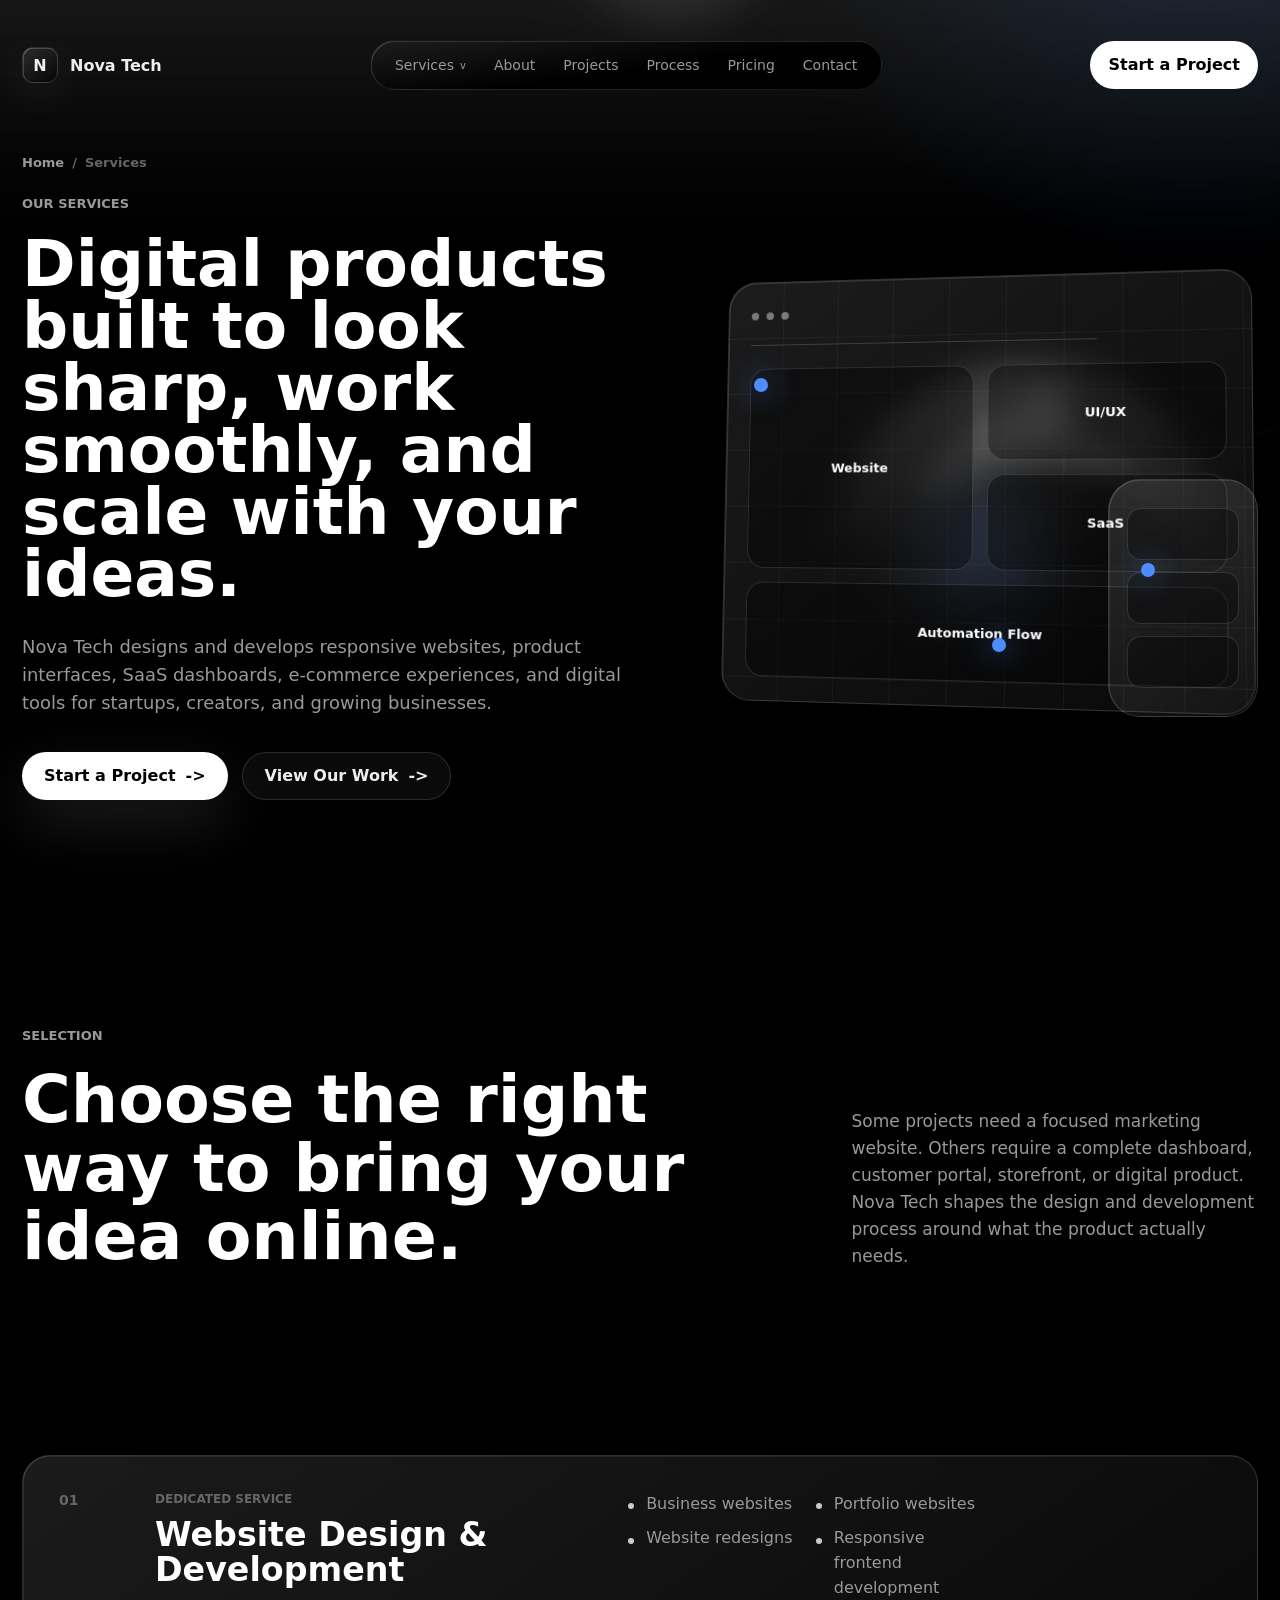
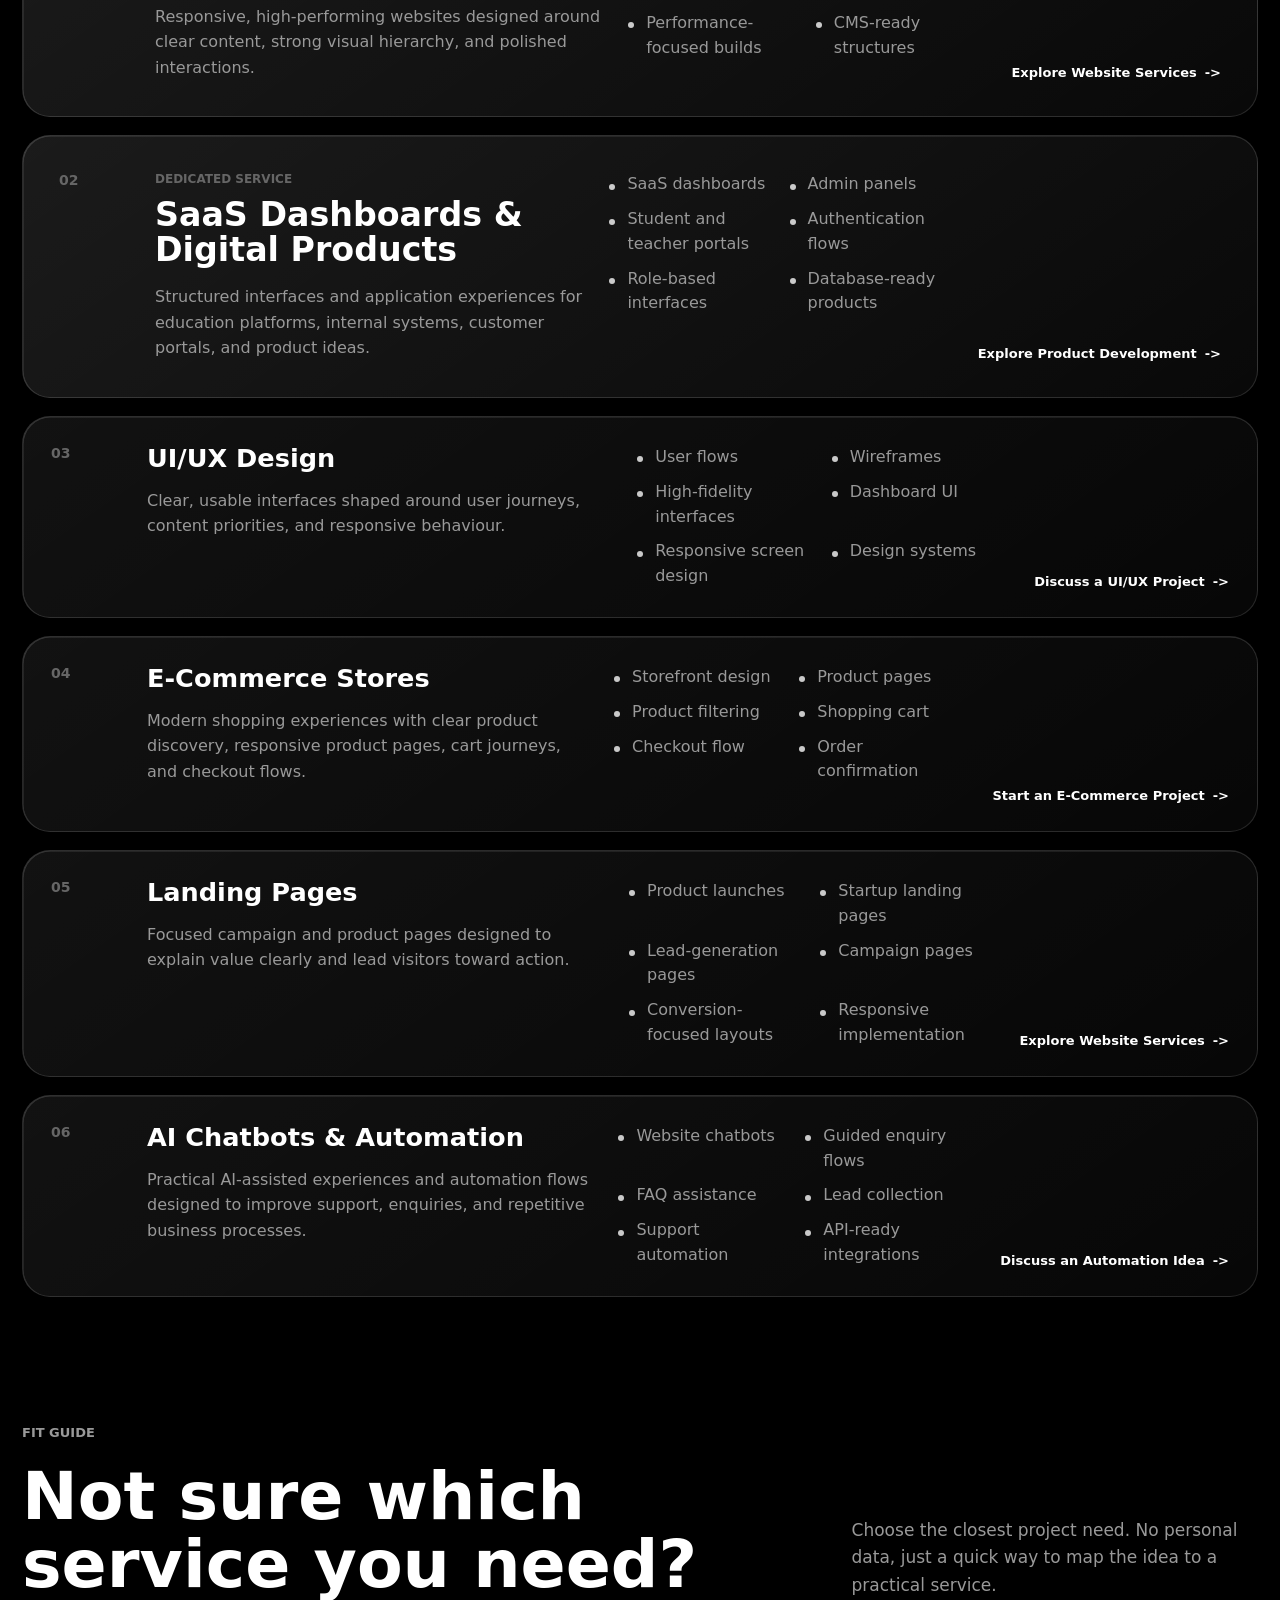
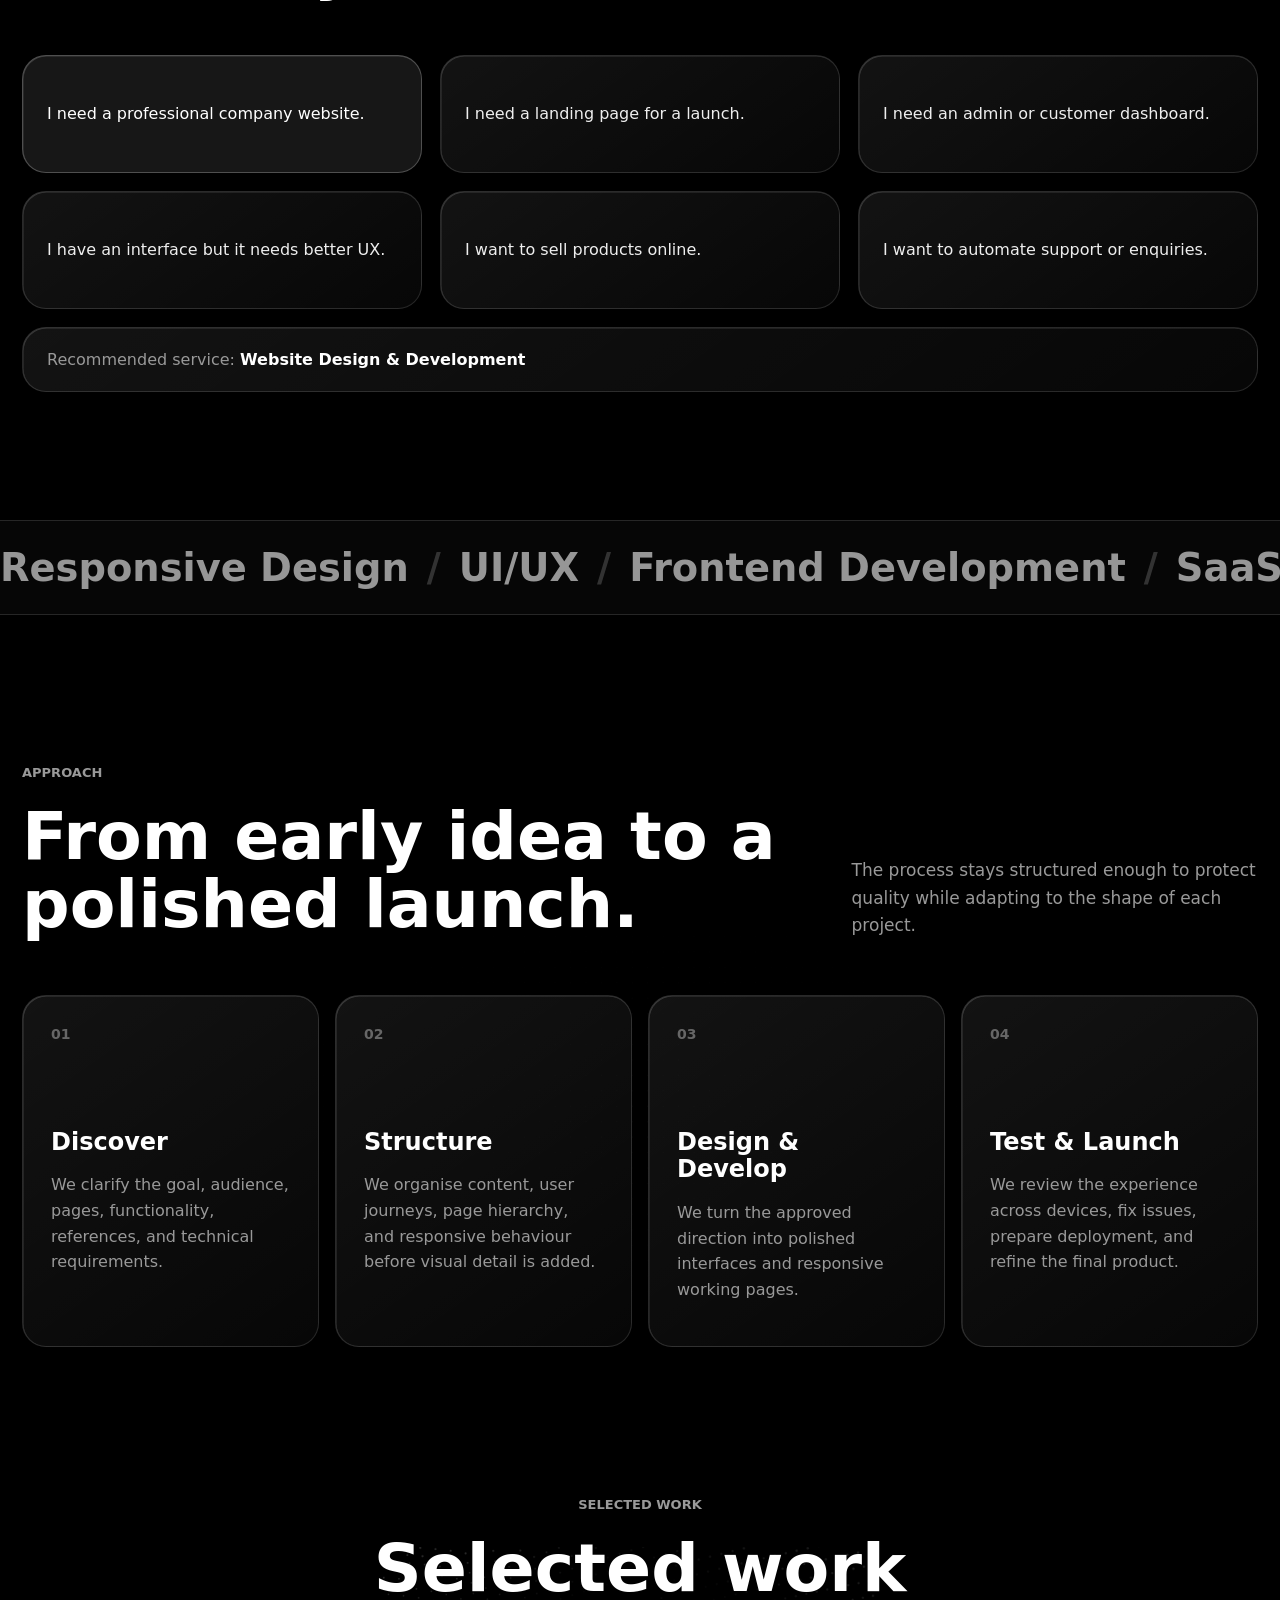
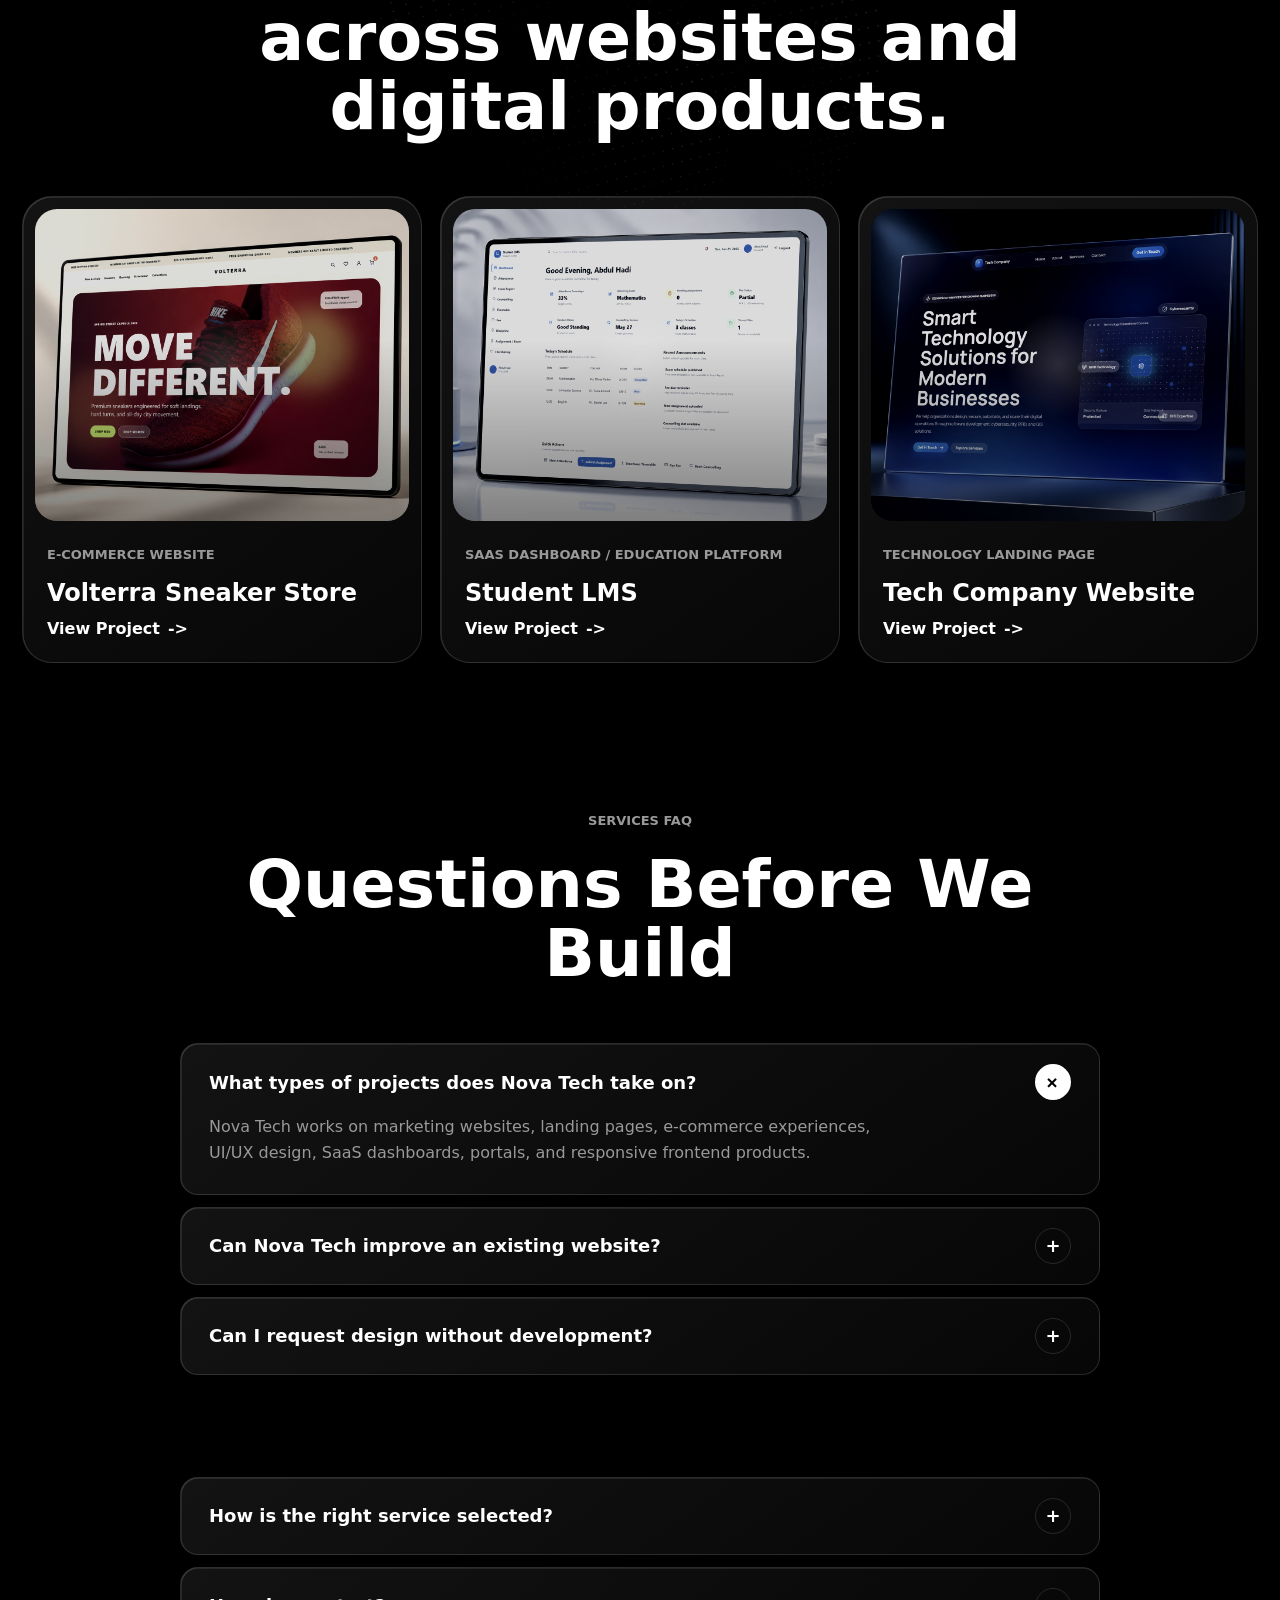
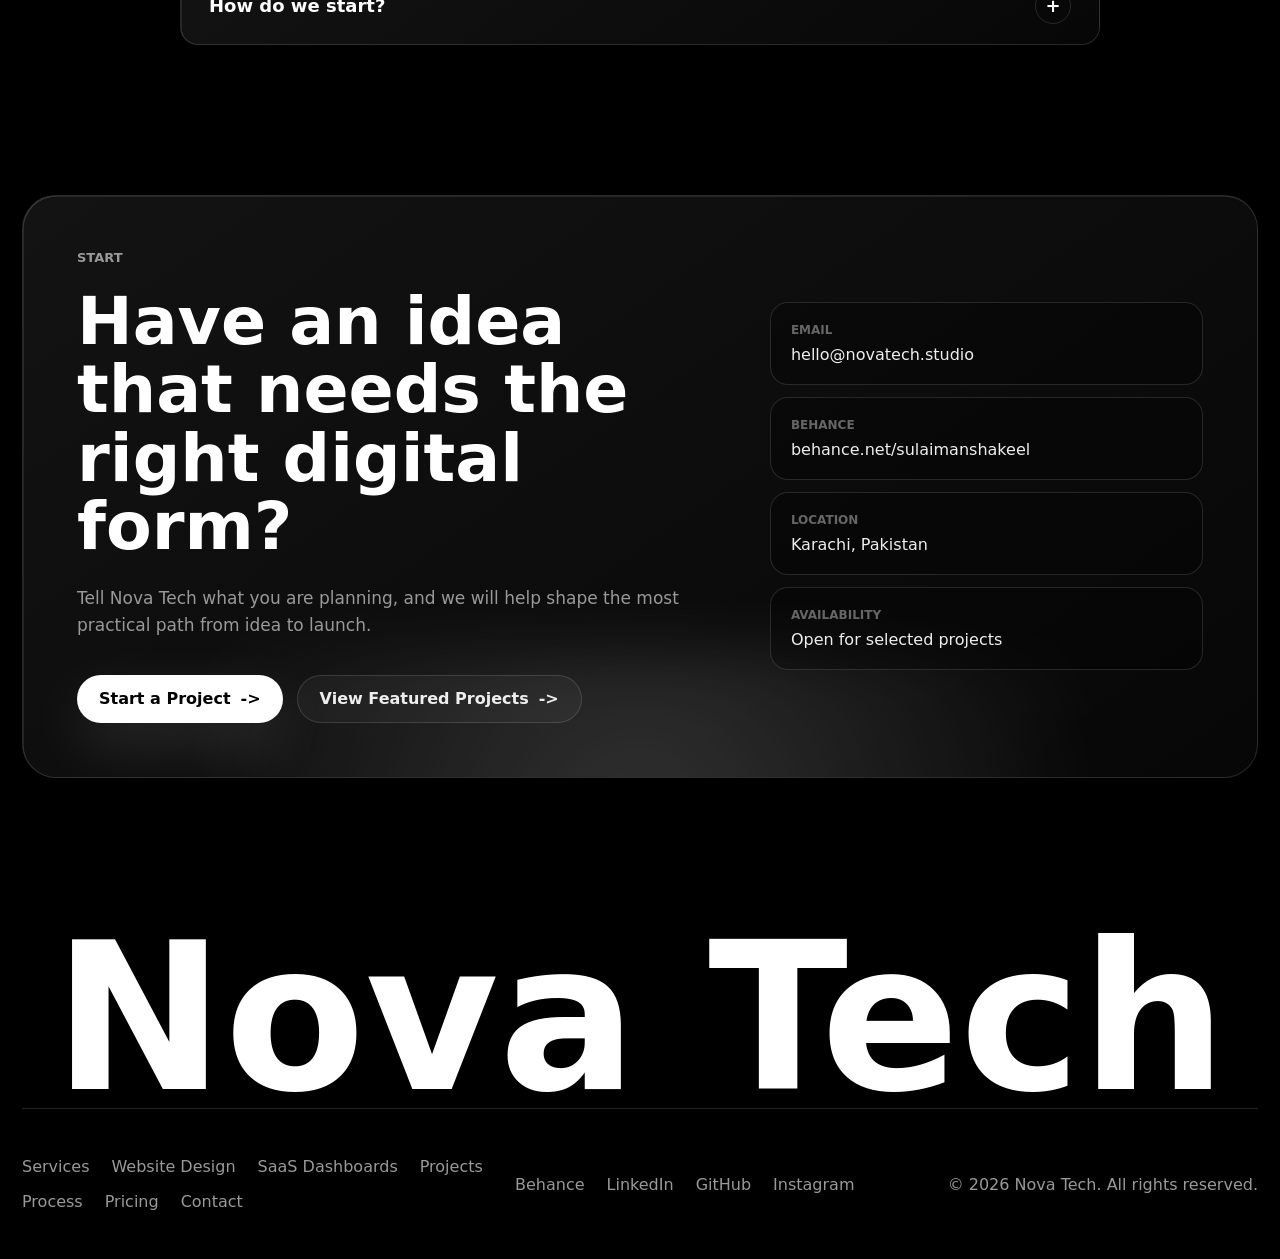
==== services/index.html @ d4a9fe3c "Add files via upload" ====
<!DOCTYPE html>
<html lang="en">
  <head>
    <meta charset="UTF-8" />
    <meta name="viewport" content="width=device-width, initial-scale=1.0" />
    <meta
      name="description"
      content="Explore Nova Tech services for website design, UI/UX, SaaS dashboards, e-commerce, landing pages, and responsive digital product development."
    />
    <meta property="og:title" content="Services | Nova Tech" />
    <meta
      property="og:description"
      content="Website design, UI/UX, SaaS dashboards, e-commerce, landing pages, and responsive product development by Nova Tech."
    />
    <meta property="og:type" content="website" />
    <meta property="og:image" content="../assets/tech-website.png" />
    <title>Services | Nova Tech</title>
    <script>
      document.documentElement.classList.add("js");
    </script>
    <link
      rel="icon"
      href="data:image/svg+xml,%3Csvg xmlns='http://www.w3.org/2000/svg' viewBox='0 0 64 64'%3E%3Crect width='64' height='64' rx='18' fill='%23000'/%3E%3Cpath d='M17 45V19h7.5l15 17.3V19H47v26h-7.1L24.5 27.2V45H17Z' fill='%23fff'/%3E%3C/svg%3E"
    />
    <link rel="stylesheet" href="../styles.css" />
  </head>
  <body>
    <div class="page-glow" aria-hidden="true"></div>

    <header class="site-header" data-header>
      <div class="header-inner">
        <a class="brand" href="../" aria-label="Nova Tech home">
          <span class="brand-mark">N</span>
          <span>Nova Tech</span>
        </a>

        <nav class="desktop-nav" aria-label="Primary navigation">
          <div class="nav-dropdown" data-dropdown>
            <button class="nav-dropdown-toggle" type="button" aria-expanded="false" aria-controls="services-menu" data-dropdown-toggle>
              Services
              <span aria-hidden="true">v</span>
            </button>
            <div class="nav-dropdown-menu" id="services-menu" data-dropdown-menu>
              <a href="./">All Services</a>
              <a href="./web-design-development/">Website Design & Development</a>
              <a href="./saas-dashboard-development/">SaaS Dashboards & Digital Products</a>
            </div>
          </div>
          <a href="../#about">About</a>
          <a href="../#projects">Projects</a>
          <a href="../#process">Process</a>
          <a href="../#pricing">Pricing</a>
          <a href="../#contact">Contact</a>
        </nav>

        <a class="header-cta magnetic" href="mailto:hello@novatech.studio?subject=Start%20a%20Project">Start a Project</a>

        <button class="menu-toggle" type="button" aria-label="Open navigation" aria-expanded="false" data-menu-toggle>
          <span></span>
          <span></span>
        </button>
      </div>

      <nav class="mobile-nav" aria-label="Mobile navigation" data-mobile-nav>
        <a href="./">All Services</a>
        <a href="./web-design-development/">Website Design & Development</a>
        <a href="./saas-dashboard-development/">SaaS Dashboards & Digital Products</a>
        <a href="../#about">About</a>
        <a href="../#projects">Projects</a>
        <a href="../#process">Process</a>
        <a href="../#pricing">Pricing</a>
        <a href="../#contact">Contact</a>
      </nav>
    </header>

    <main class="internal-page">
      <section class="service-hero section-shell">
        <div class="hero-bg" aria-hidden="true">
          <img src="../assets/nova-hero-orb.svg" alt="" class="hero-orb" />
          <img src="../assets/template-wave-field.png" alt="" class="hero-wave" />
        </div>

        <div class="service-hero-copy">
          <nav class="breadcrumbs reveal" aria-label="Breadcrumb">
            <a href="../">Home</a>
            <span>/</span>
            <span>Services</span>
          </nav>
          <p class="eyebrow reveal">Our Services</p>
          <h1 class="reveal stagger-1">Digital products built to look sharp, work smoothly, and scale with your ideas.</h1>
          <p class="hero-text reveal stagger-2">
            Nova Tech designs and develops responsive websites, product interfaces, SaaS dashboards, e-commerce
            experiences, and digital tools for startups, creators, and growing businesses.
          </p>
          <div class="hero-actions reveal stagger-3">
            <a class="button button-primary magnetic" href="mailto:hello@novatech.studio?subject=Start%20a%20Project">
              Start a Project <span aria-hidden="true">-></span>
            </a>
            <a class="button button-secondary magnetic" href="../#projects">
              View Our Work <span aria-hidden="true">-></span>
            </a>
          </div>
        </div>

        <div class="service-system-visual reveal stagger-2" aria-label="Abstract service system preview">
          <div class="system-browser">
            <span></span><span></span><span></span>
            <div class="system-line long"></div>
            <div class="system-grid">
              <div class="system-card tall">Website</div>
              <div class="system-card">UI/UX</div>
              <div class="system-card">SaaS</div>
              <div class="system-card wide">Automation Flow</div>
            </div>
          </div>
          <div class="system-phone">
            <i></i><i></i><i></i>
          </div>
          <div class="system-node one"></div>
          <div class="system-node two"></div>
          <div class="system-node three"></div>
        </div>
      </section>

      <section class="section-shell service-intro">
        <div class="section-kicker reveal">Selection</div>
        <div class="section-heading split">
          <h2 class="reveal">Choose the right way to bring your idea online.</h2>
          <p class="reveal stagger-1">
            Some projects need a focused marketing website. Others require a complete dashboard, customer portal,
            storefront, or digital product. Nova Tech shapes the design and development process around what the product
            actually needs.
          </p>
        </div>
      </section>

      <section class="section-shell service-catalog" aria-label="Primary service categories">
        <a class="service-entry featured reveal" href="./web-design-development/">
          <span class="entry-number">01</span>
          <div>
            <p>Dedicated service</p>
            <h2>Website Design & Development</h2>
            <span>
              Responsive, high-performing websites designed around clear content, strong visual hierarchy, and polished
              interactions.
            </span>
          </div>
          <ul>
            <li>Business websites</li>
            <li>Portfolio websites</li>
            <li>Website redesigns</li>
            <li>Responsive frontend development</li>
            <li>Performance-focused builds</li>
            <li>CMS-ready structures</li>
          </ul>
          <strong>Explore Website Services <span aria-hidden="true">-></span></strong>
        </a>

        <a class="service-entry featured reveal stagger-1" href="./saas-dashboard-development/">
          <span class="entry-number">02</span>
          <div>
            <p>Dedicated service</p>
            <h2>SaaS Dashboards & Digital Products</h2>
            <span>
              Structured interfaces and application experiences for education platforms, internal systems, customer
              portals, and product ideas.
            </span>
          </div>
          <ul>
            <li>SaaS dashboards</li>
            <li>Admin panels</li>
            <li>Student and teacher portals</li>
            <li>Authentication flows</li>
            <li>Role-based interfaces</li>
            <li>Database-ready products</li>
          </ul>
          <strong>Explore Product Development <span aria-hidden="true">-></span></strong>
        </a>

        <a class="service-entry reveal" href="mailto:hello@novatech.studio?subject=UI%2FUX%20Project">
          <span class="entry-number">03</span>
          <div>
            <h3>UI/UX Design</h3>
            <span>Clear, usable interfaces shaped around user journeys, content priorities, and responsive behaviour.</span>
          </div>
          <ul>
            <li>User flows</li>
            <li>Wireframes</li>
            <li>High-fidelity interfaces</li>
            <li>Dashboard UI</li>
            <li>Responsive screen design</li>
            <li>Design systems</li>
          </ul>
          <strong>Discuss a UI/UX Project <span aria-hidden="true">-></span></strong>
        </a>

        <a class="service-entry reveal stagger-1" href="mailto:hello@novatech.studio?subject=E-Commerce%20Project">
          <span class="entry-number">04</span>
          <div>
            <h3>E-Commerce Stores</h3>
            <span>Modern shopping experiences with clear product discovery, responsive product pages, cart journeys, and checkout flows.</span>
          </div>
          <ul>
            <li>Storefront design</li>
            <li>Product pages</li>
            <li>Product filtering</li>
            <li>Shopping cart</li>
            <li>Checkout flow</li>
            <li>Order confirmation</li>
          </ul>
          <strong>Start an E-Commerce Project <span aria-hidden="true">-></span></strong>
        </a>

        <a class="service-entry reveal" href="./web-design-development/">
          <span class="entry-number">05</span>
          <div>
            <h3>Landing Pages</h3>
            <span>Focused campaign and product pages designed to explain value clearly and lead visitors toward action.</span>
          </div>
          <ul>
            <li>Product launches</li>
            <li>Startup landing pages</li>
            <li>Lead-generation pages</li>
            <li>Campaign pages</li>
            <li>Conversion-focused layouts</li>
            <li>Responsive implementation</li>
          </ul>
          <strong>Explore Website Services <span aria-hidden="true">-></span></strong>
        </a>

        <a class="service-entry reveal stagger-1" href="mailto:hello@novatech.studio?subject=Automation%20Idea">
          <span class="entry-number">06</span>
          <div>
            <h3>AI Chatbots & Automation</h3>
            <span>Practical AI-assisted experiences and automation flows designed to improve support, enquiries, and repetitive business processes.</span>
          </div>
          <ul>
            <li>Website chatbots</li>
            <li>Guided enquiry flows</li>
            <li>FAQ assistance</li>
            <li>Lead collection</li>
            <li>Support automation</li>
            <li>API-ready integrations</li>
          </ul>
          <strong>Discuss an Automation Idea <span aria-hidden="true">-></span></strong>
        </a>
      </section>

      <section class="section-shell selector-section">
        <div class="section-heading split">
          <div>
            <div class="section-kicker reveal">Fit Guide</div>
            <h2 class="reveal stagger-1">Not sure which service you need?</h2>
          </div>
          <p class="reveal stagger-2">
            Choose the closest project need. No personal data, just a quick way to map the idea to a practical service.
          </p>
        </div>

        <div class="choice-grid" data-choice-group>
          <button class="choice-card is-active reveal" type="button" data-choice="Website Design & Development">
            I need a professional company website.
          </button>
          <button class="choice-card reveal stagger-1" type="button" data-choice="Landing Pages">
            I need a landing page for a launch.
          </button>
          <button class="choice-card reveal stagger-2" type="button" data-choice="SaaS Dashboards & Digital Products">
            I need an admin or customer dashboard.
          </button>
          <button class="choice-card reveal" type="button" data-choice="UI/UX Design">
            I have an interface but it needs better UX.
          </button>
          <button class="choice-card reveal stagger-1" type="button" data-choice="E-Commerce Stores">
            I want to sell products online.
          </button>
          <button class="choice-card reveal stagger-2" type="button" data-choice="AI Chatbots & Automation">
            I want to automate support or enquiries.
          </button>
        </div>
        <p class="choice-result reveal" data-choice-result>
          Recommended service: <strong>Website Design & Development</strong>
        </p>
      </section>

      <section class="capability-marquee" aria-label="Nova Tech capabilities">
        <div class="marquee-track">
          <span>Responsive Design</span>
          <span>UI/UX</span>
          <span>Frontend Development</span>
          <span>SaaS Interfaces</span>
          <span>E-Commerce</span>
          <span>Supabase</span>
          <span>Design Systems</span>
          <span>Dashboard Design</span>
          <span>Landing Pages</span>
          <span>AI Integrations</span>
          <span>Vercel Deployment</span>
          <span>Performance Optimisation</span>
        </div>
      </section>

      <section class="section-shell process">
        <div class="section-heading split">
          <div>
            <div class="section-kicker reveal">Approach</div>
            <h2 class="reveal stagger-1">From early idea to a polished launch.</h2>
          </div>
          <p class="reveal stagger-2">
            The process stays structured enough to protect quality while adapting to the shape of each project.
          </p>
        </div>
        <div class="process-list">
          <article class="process-step reveal"><span>01</span><h3>Discover</h3><p>We clarify the goal, audience, pages, functionality, references, and technical requirements.</p></article>
          <article class="process-step reveal stagger-1"><span>02</span><h3>Structure</h3><p>We organise content, user journeys, page hierarchy, and responsive behaviour before visual detail is added.</p></article>
          <article class="process-step reveal stagger-2"><span>03</span><h3>Design & Develop</h3><p>We turn the approved direction into polished interfaces and responsive working pages.</p></article>
          <article class="process-step reveal stagger-3"><span>04</span><h3>Test & Launch</h3><p>We review the experience across devices, fix issues, prepare deployment, and refine the final product.</p></article>
        </div>
      </section>

      <section class="section-shell projects">
        <div class="section-heading centered">
          <div class="section-kicker reveal">Selected Work</div>
          <h2 class="reveal stagger-1">Selected work across websites and digital products.</h2>
        </div>
        <div class="project-grid compact-projects">
          <a class="project-card reveal" href="https://sneaker-store-self.vercel.app/" target="_blank" rel="noopener">
            <div class="project-image"><img src="../assets/sneaker-store.png" alt="Volterra Sneaker Store website preview" /><span class="project-cursor">View</span></div>
            <div class="project-body"><p>E-Commerce Website</p><h3>Volterra Sneaker Store</h3><span class="project-link">View Project <span aria-hidden="true">-></span></span></div>
          </a>
          <a class="project-card reveal stagger-1" href="https://student-lms-alpha.vercel.app/dashboard" target="_blank" rel="noopener">
            <div class="project-image"><img src="../assets/student-lms.png" alt="Student LMS dashboard preview" /><span class="project-cursor">View</span></div>
            <div class="project-body"><p>SaaS Dashboard / Education Platform</p><h3>Student LMS</h3><span class="project-link">View Project <span aria-hidden="true">-></span></span></div>
          </a>
          <a class="project-card reveal stagger-2" href="https://tech-website-phi.vercel.app/" target="_blank" rel="noopener">
            <div class="project-image"><img src="../assets/tech-website.png" alt="Tech Company Website landing page preview" /><span class="project-cursor">View</span></div>
            <div class="project-body"><p>Technology Landing Page</p><h3>Tech Company Website</h3><span class="project-link">View Project <span aria-hidden="true">-></span></span></div>
          </a>
        </div>
      </section>

      <section class="section-shell faq">
        <div class="section-heading centered">
          <div class="section-kicker reveal">Services FAQ</div>
          <h2 class="reveal stagger-1">Questions Before We Build</h2>
        </div>
        <div class="faq-list">
          <details class="faq-item reveal" open><summary>What types of projects does Nova Tech take on?</summary><p>Nova Tech works on marketing websites, landing pages, e-commerce experiences, UI/UX design, SaaS dashboards, portals, and responsive frontend products.</p></details>
          <details class="faq-item reveal"><summary>Can Nova Tech improve an existing website?</summary><p>Yes. Existing websites can be reviewed and improved through stronger structure, updated UI, clearer content hierarchy, better responsive behaviour, and cleaner frontend implementation.</p></details>
          <details class="faq-item reveal"><summary>Can I request design without development?</summary><p>Yes. Nova Tech can provide UI/UX design, responsive screen designs, user flows, and component guidance without building the complete product.</p></details>
          <details class="faq-item reveal"><summary>Can Nova Tech work from an existing design?</summary><p>Yes. Existing Figma files, wireframes, templates, and reference websites can be developed or refined into a responsive implementation.</p></details>
          <details class="faq-item reveal"><summary>How is the right service selected?</summary><p>The service is selected according to the project's audience, goals, required pages, features, workflows, and level of technical complexity.</p></details>
          <details class="faq-item reveal"><summary>How do we start?</summary><p>Share the project idea, required pages or features, reference websites, existing content, and preferred launch timeline.</p></details>
        </div>
      </section>

      <section class="contact section-shell">
        <div class="contact-panel reveal">
          <div class="contact-copy">
            <div class="section-kicker">Start</div>
            <h2>Have an idea that needs the right digital form?</h2>
            <p>Tell Nova Tech what you are planning, and we will help shape the most practical path from idea to launch.</p>
            <div class="hero-actions">
              <a class="button button-primary magnetic" href="mailto:hello@novatech.studio?subject=Start%20a%20Project">Start a Project <span aria-hidden="true">-></span></a>
              <a class="button button-secondary magnetic" href="../#projects">View Featured Projects <span aria-hidden="true">-></span></a>
            </div>
          </div>
          <div class="contact-details" aria-label="Nova Tech contact details">
            <a href="mailto:hello@novatech.studio"><span>Email</span>hello@novatech.studio</a>
            <a href="https://www.behance.net/sulaimanshakeel" target="_blank" rel="noopener"><span>Behance</span>behance.net/sulaimanshakeel</a>
            <p><span>Location</span>Karachi, Pakistan</p>
            <p><span>Availability</span>Open for selected projects</p>
          </div>
        </div>
      </section>
    </main>

    <footer class="site-footer">
      <div class="footer-wordmark">Nova Tech</div>
      <div class="footer-bottom">
        <nav aria-label="Footer navigation">
          <a href="./">Services</a>
          <a href="./web-design-development/">Website Design</a>
          <a href="./saas-dashboard-development/">SaaS Dashboards</a>
          <a href="../#projects">Projects</a>
          <a href="../#process">Process</a>
          <a href="../#pricing">Pricing</a>
          <a href="../#contact">Contact</a>
        </nav>
        <nav aria-label="Social links">
          <a href="https://www.behance.net/sulaimanshakeel" target="_blank" rel="noopener">Behance</a>
          <a href="https://www.linkedin.com/" target="_blank" rel="noopener">LinkedIn</a>
          <a href="https://github.com/" target="_blank" rel="noopener">GitHub</a>
          <a href="https://www.instagram.com/" target="_blank" rel="noopener">Instagram</a>
        </nav>
        <p>&copy; 2026 Nova Tech. All rights reserved.</p>
      </div>
    </footer>

    <script src="../script.js"></script>
  </body>
</html>
---- styles.css ----
:root {
  --black: #000;
  --ink: #0c0c0c;
  --panel: #111;
  --panel-soft: #171717;
  --line: rgba(255, 255, 255, 0.13);
  --line-bright: rgba(255, 255, 255, 0.24);
  --white: #fff;
  --text: #eee;
  --muted: #999;
  --muted-2: #666;
  --accent: #d9ecff;
  --blue: #4d8dff;
  --radius-xl: 34px;
  --radius-lg: 24px;
  --radius-md: 16px;
  --container: min(calc(100% - 44px), 1460px);
  --shell-gutter: 0px;
  --ease: cubic-bezier(0.12, 0.23, 0.5, 1);
}

* {
  box-sizing: border-box;
}

html {
  scroll-behavior: smooth;
  overflow-x: hidden;
}

body {
  margin: 0;
  background: var(--black);
  color: var(--text);
  font-family: system-ui, -apple-system, BlinkMacSystemFont, "Segoe UI", sans-serif;
  overflow-x: hidden;
}

body.menu-open {
  overflow: hidden;
}

img {
  display: block;
  max-width: 100%;
}

a {
  color: inherit;
  text-decoration: none;
}

button,
input,
textarea {
  font: inherit;
}

.page-glow {
  position: fixed;
  inset: -20% -10% auto;
  z-index: -2;
  height: 620px;
  background:
    radial-gradient(circle at 52% 18%, rgba(255, 255, 255, 0.22), transparent 13%),
    radial-gradient(circle at 86% 12%, rgba(77, 141, 255, 0.16), transparent 28%),
    linear-gradient(180deg, rgba(255, 255, 255, 0.08), transparent 62%);
  filter: blur(16px);
  opacity: 0.9;
  pointer-events: none;
  contain: paint;
}

.section-shell {
  width: var(--container);
  margin: 0 auto;
  padding-inline: var(--shell-gutter);
}

.site-header {
  position: fixed;
  top: 0;
  left: 50%;
  z-index: 50;
  width: var(--container);
  padding: 40px 0 0;
  transform: translateX(-50%);
  transition: padding 0.35s var(--ease), background 0.35s var(--ease), backdrop-filter 0.35s var(--ease);
}

.site-header.is-scrolled,
.site-header.is-open {
  padding-top: 14px;
  background: linear-gradient(180deg, rgba(0, 0, 0, 0.82), rgba(0, 0, 0, 0));
  backdrop-filter: blur(18px);
}

.header-inner {
  display: flex;
  align-items: center;
  justify-content: space-between;
  gap: 24px;
}

.brand {
  display: inline-flex;
  align-items: center;
  gap: 12px;
  font-weight: 700;
  letter-spacing: 0;
  white-space: nowrap;
}

.brand-mark {
  display: grid;
  width: 36px;
  height: 36px;
  place-items: center;
  border: 1px solid var(--line);
  border-radius: 11px;
  background: linear-gradient(145deg, #2b2b2b, #050505);
  box-shadow: inset 0.5px 0.5px 0 rgba(255, 255, 255, 0.35), 0 12px 42px rgba(255, 255, 255, 0.08);
}

.desktop-nav,
.mobile-nav {
  background: linear-gradient(-8deg, #000 45%, #292929 125%);
  border: 1px solid rgba(255, 255, 255, 0.08);
  box-shadow: inset 0.5px 0.5px 0 rgba(134, 134, 134, 0.5);
}

.desktop-nav {
  display: flex;
  align-items: center;
  gap: 28px;
  padding: 16px 24px;
  border-radius: 100px;
}

.desktop-nav a,
.nav-dropdown-toggle,
.mobile-nav a {
  position: relative;
  color: var(--muted);
  font-size: 14px;
  transition: color 0.3s var(--ease);
}

.desktop-nav a::after,
.nav-dropdown-toggle::after,
.mobile-nav a::after {
  content: "";
  position: absolute;
  right: 0;
  bottom: -5px;
  left: 0;
  height: 2px;
  background: var(--white);
  transform: scaleX(0);
  transform-origin: left;
  transition: transform 0.35s var(--ease);
}

.desktop-nav a:hover,
.nav-dropdown-toggle:hover,
.nav-dropdown.is-open .nav-dropdown-toggle,
.mobile-nav a:hover {
  color: var(--text);
}

.desktop-nav a:hover::after,
.nav-dropdown-toggle:hover::after,
.nav-dropdown.is-open .nav-dropdown-toggle::after,
.mobile-nav a:hover::after {
  transform: scaleX(1);
}

.nav-dropdown {
  position: relative;
  display: inline-flex;
}

.nav-dropdown-toggle {
  display: inline-flex;
  align-items: center;
  gap: 6px;
  padding: 0;
  border: 0;
  background: transparent;
  cursor: pointer;
}

.nav-dropdown-toggle span {
  font-size: 10px;
  transition: transform 0.3s var(--ease);
}

.nav-dropdown.is-open .nav-dropdown-toggle span {
  transform: rotate(180deg);
}

.nav-dropdown-menu {
  position: absolute;
  top: calc(100% + 17px);
  left: 50%;
  z-index: 60;
  display: grid;
  width: max-content;
  min-width: 260px;
  padding: 10px;
  border: 1px solid var(--line);
  border-radius: 18px;
  background: linear-gradient(145deg, rgba(11, 11, 11, 0.98), rgba(28, 28, 28, 0.94));
  box-shadow: inset 0.5px 0.5px 0 rgba(255, 255, 255, 0.18), 0 24px 80px rgba(0, 0, 0, 0.42);
  opacity: 0;
  transform: translate(-50%, 8px);
  visibility: hidden;
  pointer-events: none;
  transition: opacity 0.28s var(--ease), transform 0.28s var(--ease), visibility 0.28s var(--ease);
  backdrop-filter: blur(18px);
}

.nav-dropdown.is-open .nav-dropdown-menu {
  opacity: 1;
  transform: translate(-50%, 0);
  visibility: visible;
  pointer-events: auto;
}

.nav-dropdown-menu a {
  display: block;
  padding: 12px 14px;
  border-radius: 12px;
  color: var(--muted);
  white-space: nowrap;
}

.nav-dropdown-menu a:hover,
.nav-dropdown-menu a:focus-visible {
  color: var(--white);
  background: rgba(255, 255, 255, 0.07);
}

.nav-dropdown-menu a::after {
  display: none;
}

a:focus-visible,
button:focus-visible,
summary:focus-visible {
  outline: 2px solid rgba(255, 255, 255, 0.78);
  outline-offset: 4px;
}

.header-cta,
.button {
  display: inline-flex;
  align-items: center;
  justify-content: center;
  gap: 10px;
  min-height: 48px;
  border-radius: 999px;
  font-weight: 600;
  line-height: 1;
  white-space: nowrap;
  transition: transform 0.35s var(--ease), border-color 0.35s var(--ease), background 0.35s var(--ease), color 0.35s var(--ease);
}

.header-cta {
  padding: 0 18px;
  color: var(--black);
  background: var(--white);
}

.button {
  padding: 0 22px;
}

.button-primary {
  color: var(--black);
  background: var(--white);
  box-shadow: 0 22px 60px rgba(255, 255, 255, 0.12);
}

.button-secondary {
  color: var(--text);
  border: 1px solid var(--line);
  background: rgba(255, 255, 255, 0.04);
}

.button:hover,
.header-cta:hover {
  transform: translateY(-3px);
}

.button-primary:hover,
.header-cta:hover {
  background: #dfeeff;
}

.button-secondary:hover {
  border-color: var(--line-bright);
  background: rgba(255, 255, 255, 0.08);
}

.menu-toggle {
  display: none;
  width: 44px;
  height: 44px;
  border: 0;
  border-radius: 12px;
  color: var(--white);
  background: transparent;
  cursor: pointer;
}

.menu-toggle span {
  display: block;
  width: 20px;
  height: 2px;
  margin: 5px auto;
  border-radius: 99px;
  background: var(--white);
  transition: transform 0.3s var(--ease), opacity 0.3s var(--ease);
}

.site-header.is-open .menu-toggle span:first-child {
  transform: translateY(7px) rotate(45deg);
}

.site-header.is-open .menu-toggle span:last-child {
  transform: translateY(-7px) rotate(-45deg);
}

.mobile-nav {
  display: none;
}

.hero {
  position: relative;
  display: grid;
  grid-template-columns: minmax(0, 0.96fr) minmax(340px, 0.88fr);
  align-items: center;
  gap: clamp(28px, 3vw, 52px);
  min-height: 100svh;
  max-height: 1080px;
  padding: clamp(118px, 12vh, 140px) var(--shell-gutter) clamp(42px, 6vh, 62px);
  isolation: isolate;
  overflow: visible;
}

.hero-bg {
  position: absolute;
  top: 0;
  bottom: 0;
  left: 50%;
  z-index: -1;
  width: 100vw;
  overflow: hidden;
  transform: translateX(-50%);
  pointer-events: none;
  contain: paint;
}

.hero-bg::before {
  content: "";
  position: absolute;
  inset: -130px -10vw auto;
  height: 860px;
  background: linear-gradient(180deg, rgba(255, 255, 255, 0.11), rgba(0, 0, 0, 0.08) 42%, #000 100%);
  opacity: 0.8;
}

.hero-orb {
  position: absolute;
  top: 160px;
  left: 46%;
  width: min(870px, 66vw);
  opacity: 0.8;
  filter: saturate(0) contrast(1.08);
  animation: hero-drift 8s var(--ease) infinite alternate;
}

.hero-wave {
  position: absolute;
  right: -18%;
  bottom: 70px;
  width: min(950px, 66vw);
  opacity: 0.18;
  filter: grayscale(1);
}

.eyebrow,
.section-kicker {
  margin: 0 0 22px;
  color: var(--muted);
  font-size: 13px;
  font-weight: 600;
  letter-spacing: 0;
  text-transform: uppercase;
}

.hero h1 {
  max-width: 820px;
  margin: 0;
  color: var(--white);
  font-size: clamp(68px, 6.35vw, 122px);
  font-weight: 700;
  letter-spacing: 0;
  line-height: 0.88;
}

.hero h1 em,
.contact h2 em {
  font-family: Georgia, "Times New Roman", serif;
  font-weight: 700;
  color: #d8d8d8;
}

.hero-text {
  max-width: 620px;
  margin: 28px 0 0;
  color: var(--muted);
  font-size: clamp(17px, 1.4vw, 22px);
  line-height: 1.55;
}

.hero-actions {
  display: flex;
  flex-wrap: wrap;
  gap: 14px;
  margin-top: 36px;
}

.hero-visual {
  position: relative;
  min-height: clamp(430px, 53vh, 540px);
}

.preview-shell {
  position: absolute;
  top: 50%;
  right: 22px;
  width: min(520px, 100%);
  padding: 18px;
  border: 1px solid var(--line);
  border-radius: 32px;
  background: linear-gradient(145deg, rgba(255, 255, 255, 0.16), rgba(255, 255, 255, 0.04));
  box-shadow: inset 0.5px 0.5px 0 rgba(255, 255, 255, 0.25), 0 46px 120px rgba(0, 0, 0, 0.45);
  transform: translateY(-50%) perspective(900px) rotateY(-9deg) rotateX(3deg);
  overflow: hidden;
}

.preview-shell::before {
  content: "";
  position: absolute;
  inset: 0;
  background:
    linear-gradient(rgba(255, 255, 255, 0.05) 1px, transparent 1px),
    linear-gradient(90deg, rgba(255, 255, 255, 0.05) 1px, transparent 1px);
  background-size: 56px 56px;
  mask-image: linear-gradient(180deg, rgba(0, 0, 0, 0.9), transparent);
  pointer-events: none;
}

.preview-topbar {
  position: relative;
  display: flex;
  align-items: center;
  gap: 8px;
  min-height: 44px;
  padding: 0 14px;
  border-bottom: 1px solid var(--line);
}

.preview-topbar span {
  width: 8px;
  height: 8px;
  border-radius: 50%;
  background: rgba(255, 255, 255, 0.42);
}

.preview-topbar p {
  margin: 0 0 0 8px;
  color: var(--muted);
  font-size: 12px;
}

.preview-grid {
  position: relative;
  display: grid;
  grid-template-columns: repeat(2, minmax(0, 1fr));
  gap: 14px;
  padding-top: 18px;
}

.preview-card,
.preview-panel {
  border: 1px solid var(--line);
  border-radius: 20px;
  background: rgba(0, 0, 0, 0.35);
  box-shadow: inset 0.5px 0.5px 0 rgba(255, 255, 255, 0.16);
}

.preview-card {
  padding: 24px;
}

.preview-card.wide {
  grid-column: span 2;
}

.metric-label {
  display: block;
  color: var(--muted);
  font-size: 12px;
}

.preview-card strong {
  display: block;
  margin-top: 10px;
  color: var(--white);
  font-size: 44px;
  line-height: 1;
}

.preview-panel {
  position: relative;
  grid-column: span 2;
  min-height: 220px;
  background:
    radial-gradient(circle at center, rgba(77, 141, 255, 0.3), transparent 18%),
    radial-gradient(circle at 20% 10%, rgba(255, 255, 255, 0.12), transparent 20%),
    rgba(0, 0, 0, 0.42);
}

.preview-panel::before,
.preview-panel::after {
  content: "";
  position: absolute;
  inset: 50% 14%;
  height: 1px;
  background: rgba(255, 255, 255, 0.28);
}

.preview-panel::after {
  transform: rotate(90deg);
}

.node {
  position: absolute;
  width: 14px;
  height: 14px;
  border-radius: 50%;
  background: #6ea6ff;
  box-shadow: 0 0 28px rgba(77, 141, 255, 0.8);
}

.node-a {
  top: 28%;
  left: 24%;
}

.node-b {
  top: 23%;
  right: 24%;
}

.node-c {
  right: 18%;
  bottom: 30%;
}

.node-d {
  bottom: 24%;
  left: 31%;
}

.node-center {
  top: 50%;
  left: 50%;
  width: 72px;
  height: 72px;
  border: 1px solid rgba(255, 255, 255, 0.32);
  background: linear-gradient(145deg, rgba(77, 141, 255, 0.88), rgba(77, 141, 255, 0.24));
  border-radius: 18px;
  transform: translate(-50%, -50%);
}

.float-label {
  position: absolute;
  display: inline-flex;
  align-items: center;
  min-height: 42px;
  padding: 0 16px;
  border: 1px solid var(--line);
  border-radius: 999px;
  color: var(--text);
  background: rgba(255, 255, 255, 0.08);
  box-shadow: inset 0.5px 0.5px 0 rgba(255, 255, 255, 0.25);
  backdrop-filter: blur(18px);
  font-size: 14px;
  font-weight: 700;
  animation: float-label 4s var(--ease) infinite alternate;
}

.float-one {
  top: 85px;
  left: 18px;
}

.float-two {
  top: 126px;
  right: 18px;
  animation-delay: 0.4s;
}

.float-three {
  top: 264px;
  left: -24px;
  animation-delay: 0.8s;
}

.float-four {
  right: 4px;
  bottom: 130px;
  animation-delay: 1.2s;
}

.float-five {
  bottom: 70px;
  left: 64px;
  animation-delay: 1.6s;
}

.marquee {
  width: 100%;
  max-width: 100vw;
  overflow: hidden;
  contain: layout paint;
  border-block: 1px solid var(--line);
  background: #060606;
}

.marquee-track {
  display: flex;
  width: max-content;
  gap: 18px;
  padding: 24px 0;
  animation: marquee 32s linear infinite;
}

.marquee-track span {
  color: rgba(255, 255, 255, 0.58);
  font-size: clamp(20px, 3vw, 42px);
  font-weight: 700;
  white-space: nowrap;
}

.marquee-track span::after {
  content: "/";
  margin-left: 18px;
  color: rgba(255, 255, 255, 0.18);
}

.services,
.about,
.projects,
.process,
.pricing,
.testimonials,
.faq,
.contact {
  padding: 150px 0 0;
}

.section-heading {
  margin-bottom: 56px;
}

.section-heading.split {
  display: grid;
  grid-template-columns: minmax(0, 1fr) minmax(300px, 0.52fr);
  align-items: end;
  gap: 48px;
}

.section-heading.centered {
  max-width: 790px;
  margin-inline: auto;
  text-align: center;
}

.section-heading h2,
.about h2,
.contact h2 {
  margin: 0;
  color: var(--white);
  font-size: clamp(42px, 5.2vw, 76px);
  font-weight: 600;
  letter-spacing: 0;
  line-height: 1.03;
}

.section-heading p,
.about-copy p,
.contact-copy p {
  margin: 0;
  color: var(--muted);
  font-size: 17px;
  line-height: 1.6;
}

.heading-link {
  display: inline-flex;
  align-items: center;
  gap: 16px;
}

.heading-link::after {
  content: "->";
  color: var(--muted-2);
  font-size: 0.28em;
  transform: translateY(0.18em);
  transition: transform 0.3s var(--ease), color 0.3s var(--ease);
}

.heading-link:hover::after {
  color: var(--white);
  transform: translate(7px, 0.18em);
}

.service-grid {
  display: grid;
  grid-template-columns: repeat(3, minmax(0, 1fr));
  gap: 18px;
}

.service-card,
.stat-card,
.project-card,
.process-step,
.plan-card,
.testimonial-card,
.faq-item,
.contact-panel {
  border: 1px solid var(--line);
  background: linear-gradient(145deg, rgba(255, 255, 255, 0.075), rgba(255, 255, 255, 0.026));
  box-shadow: inset 0.5px 0.5px 0 rgba(255, 255, 255, 0.18);
}

.service-card {
  min-height: 280px;
  padding: 28px;
  border-radius: var(--radius-lg);
  transition: transform 0.45s var(--ease), border-color 0.45s var(--ease), background 0.45s var(--ease);
}

.service-card:hover {
  border-color: var(--line-bright);
  background: linear-gradient(145deg, rgba(255, 255, 255, 0.11), rgba(255, 255, 255, 0.04));
  transform: translateY(-8px);
}

.service-card span,
.process-step span,
.plan-number {
  color: var(--muted-2);
  font-size: 14px;
  font-weight: 700;
}

.service-card h3,
.process-step h3,
.plan-card h3,
.project-body h3 {
  margin: 48px 0 16px;
  color: var(--white);
  font-size: 24px;
  line-height: 1.15;
}

.service-card p,
.process-step p,
.project-description,
.plan-card li,
.testimonial-card span,
.faq-item p {
  color: var(--muted);
  line-height: 1.6;
}

.service-link {
  position: relative;
  display: block;
  padding-bottom: 68px;
  cursor: pointer;
}

.service-link strong {
  position: absolute;
  right: 26px;
  bottom: 24px;
  display: inline-flex;
  align-items: center;
  gap: 8px;
  color: var(--white);
  font-size: 13px;
  font-weight: 700;
}

.service-link strong span {
  color: inherit;
  transition: transform 0.3s var(--ease);
}

.service-link:hover strong span {
  transform: translateX(5px);
}

.about {
  display: grid;
  grid-template-columns: minmax(0, 0.9fr) minmax(360px, 1fr);
  gap: 64px;
  align-items: end;
}

.about-copy p {
  max-width: 650px;
  margin-top: 28px;
}

.stats-grid {
  display: grid;
  grid-template-columns: repeat(2, minmax(0, 1fr));
  gap: 16px;
}

.stat-card {
  min-height: 190px;
  padding: 24px;
  border-radius: var(--radius-lg);
}

.stat-card strong {
  display: block;
  color: var(--white);
  font-size: clamp(42px, 5vw, 72px);
  line-height: 1;
}

.stat-card span {
  display: block;
  margin-top: 20px;
  color: var(--muted);
}

.projects {
  position: relative;
}

.projects::before {
  content: "";
  position: absolute;
  inset: 80px -16vw auto;
  z-index: -1;
  height: 760px;
  background: url("./assets/template-dot-field.png") center/520px auto no-repeat;
  opacity: 0.18;
  filter: grayscale(1);
}

.project-grid {
  display: grid;
  grid-template-columns: repeat(3, minmax(0, 1fr));
  gap: 18px;
}

.project-card {
  position: relative;
  display: flex;
  min-height: 100%;
  flex-direction: column;
  border-radius: 30px;
  overflow: hidden;
  cursor: pointer;
  transition: transform 0.5s var(--ease), border-color 0.5s var(--ease), background 0.5s var(--ease);
}

.project-card:hover {
  border-color: var(--line-bright);
  background: linear-gradient(145deg, rgba(255, 255, 255, 0.115), rgba(255, 255, 255, 0.035));
  transform: translateY(-10px);
}

.project-image {
  position: relative;
  aspect-ratio: 1.2;
  margin: 12px;
  border-radius: 22px;
  background: #090909;
  overflow: hidden;
}

.project-image::after {
  content: "";
  position: absolute;
  inset: 0;
  background:
    linear-gradient(180deg, transparent 42%, rgba(0, 0, 0, 0.58)),
    radial-gradient(circle at var(--x, 50%) var(--y, 50%), rgba(255, 255, 255, 0.25), transparent 22%);
  opacity: 0.72;
  transition: opacity 0.4s var(--ease);
}

.project-image img {
  width: 100%;
  height: 100%;
  object-fit: cover;
  filter: saturate(0.58) contrast(1.12) brightness(0.86);
  transform: scale(1.02);
  transition: transform 0.7s var(--ease), filter 0.7s var(--ease);
}

.project-card:hover .project-image img {
  filter: saturate(0.78) contrast(1.08) brightness(0.96);
  transform: scale(1.08);
}

.project-cursor {
  position: absolute;
  left: var(--x, 50%);
  top: var(--y, 50%);
  z-index: 2;
  display: grid;
  width: 78px;
  height: 78px;
  place-items: center;
  border: 1px solid rgba(255, 255, 255, 0.22);
  border-radius: 50%;
  color: var(--black);
  background: var(--white);
  font-size: 13px;
  font-weight: 800;
  opacity: 0;
  transform: translate(-50%, -50%) scale(0.72);
  transition: opacity 0.35s var(--ease), transform 0.35s var(--ease);
  pointer-events: none;
}

.project-card:hover .project-cursor {
  opacity: 1;
  transform: translate(-50%, -50%) scale(1);
}

.project-body {
  display: flex;
  flex: 1;
  flex-direction: column;
  padding: 14px 24px 24px;
}

.project-body p {
  margin: 0;
  color: var(--muted);
  font-size: 13px;
  font-weight: 700;
  text-transform: uppercase;
}

.project-body h3 {
  margin: 18px 0 12px;
}

.project-description {
  display: block;
  min-height: 78px;
}

.tag-row {
  display: flex;
  flex-wrap: wrap;
  gap: 8px;
  margin: 24px 0;
}

.tag-row span {
  min-height: 30px;
  padding: 7px 10px;
  border: 1px solid var(--line);
  border-radius: 999px;
  color: var(--muted);
  background: rgba(255, 255, 255, 0.035);
  font-size: 12px;
}

.project-link {
  display: inline-flex;
  align-items: center;
  gap: 8px;
  margin-top: auto;
  color: var(--white);
  font-weight: 700;
}

.project-link span {
  transition: transform 0.35s var(--ease);
}

.project-card:hover .project-link span {
  transform: translateX(5px);
}

.process {
  position: relative;
}

.process::before {
  content: "";
  position: absolute;
  inset: 120px auto auto 50%;
  z-index: -1;
  width: 100vw;
  height: 620px;
  background: url("./assets/template-grid-field.svg") center/820px auto no-repeat;
  opacity: 0.1;
  transform: translateX(-50%);
  filter: grayscale(1);
}

.process-list {
  display: grid;
  grid-template-columns: repeat(4, minmax(0, 1fr));
  gap: 16px;
}

.process-step {
  min-height: 320px;
  padding: 28px;
  border-radius: var(--radius-lg);
}

.process-step h3 {
  margin-top: 86px;
}

.pricing-grid,
.testimonial-grid {
  display: grid;
  grid-template-columns: repeat(3, minmax(0, 1fr));
  gap: 18px;
}

.plan-card {
  position: relative;
  display: flex;
  min-height: 520px;
  flex-direction: column;
  padding: 28px;
  border-radius: 30px;
}

.featured-plan {
  border-color: rgba(255, 255, 255, 0.34);
  background: linear-gradient(145deg, rgba(255, 255, 255, 0.15), rgba(255, 255, 255, 0.045));
}

.plan-badge {
  position: absolute;
  top: 28px;
  right: 28px;
  padding: 7px 12px;
  border-radius: 999px;
  color: var(--black);
  background: var(--white);
  font-size: 12px;
  font-weight: 800;
}

.plan-card h3 {
  margin-top: 58px;
}

.price {
  margin: 0 0 28px;
  color: var(--white);
  font-size: 42px;
  font-weight: 700;
  line-height: 1;
}

.plan-card ul {
  display: grid;
  gap: 14px;
  margin: 0 0 32px;
  padding: 0;
  list-style: none;
}

.plan-card li {
  position: relative;
  padding-left: 22px;
}

.plan-card li::before {
  content: "";
  position: absolute;
  top: 0.7em;
  left: 0;
  width: 7px;
  height: 7px;
  border-radius: 50%;
  background: var(--white);
}

.plan-card .button {
  margin-top: auto;
}

.testimonial-card {
  min-height: 230px;
  padding: 30px;
  border-radius: var(--radius-lg);
}

.testimonial-card p {
  margin: 0 0 30px;
  color: var(--white);
  font-size: 22px;
  line-height: 1.35;
}

.faq-list {
  max-width: 920px;
  margin: 0 auto;
}

.faq-item {
  border-radius: 18px;
  overflow: hidden;
}

.faq-item + .faq-item {
  margin-top: 12px;
}

.faq-item summary {
  position: relative;
  display: flex;
  align-items: center;
  justify-content: space-between;
  min-height: 76px;
  padding: 0 28px;
  color: var(--white);
  font-size: 18px;
  font-weight: 700;
  cursor: pointer;
  list-style: none;
}

.faq-item summary::-webkit-details-marker {
  display: none;
}

.faq-item summary::after {
  content: "+";
  display: grid;
  width: 34px;
  height: 34px;
  flex: 0 0 auto;
  place-items: center;
  border: 1px solid var(--line);
  border-radius: 50%;
  color: var(--white);
  transition: transform 0.3s var(--ease), background 0.3s var(--ease), color 0.3s var(--ease);
}

.faq-item[open] summary::after {
  color: var(--black);
  background: var(--white);
  transform: rotate(45deg);
}

.faq-item p {
  max-width: 760px;
  margin: -6px 0 0;
  padding: 0 28px 28px;
}

.contact {
  padding-bottom: 150px;
}

.contact-panel {
  position: relative;
  display: grid;
  grid-template-columns: minmax(0, 1fr) minmax(320px, 0.68fr);
  gap: 56px;
  padding: 54px;
  border-radius: 34px;
  overflow: hidden;
}

.contact-panel::before {
  content: "";
  position: absolute;
  inset: auto -10% -40%;
  height: 360px;
  background: radial-gradient(circle, rgba(255, 255, 255, 0.2), transparent 62%);
  filter: blur(30px);
  opacity: 0.8;
}

.contact-copy,
.contact-details {
  position: relative;
}

.contact h2 {
  margin-bottom: 24px;
}

.contact-copy p {
  max-width: 620px;
  margin-bottom: 34px;
}

.contact-details {
  display: grid;
  gap: 12px;
  align-content: center;
}

.contact-details a,
.contact-details p {
  margin: 0;
  padding: 20px;
  border: 1px solid var(--line);
  border-radius: 18px;
  color: var(--text);
  background: rgba(0, 0, 0, 0.28);
}

.contact-details span {
  display: block;
  margin-bottom: 8px;
  color: var(--muted-2);
  font-size: 12px;
  font-weight: 800;
  text-transform: uppercase;
}

.site-footer {
  width: var(--container);
  margin: 0 auto;
  padding: 0 0 48px;
}

.footer-wordmark {
  color: var(--white);
  font-size: clamp(66px, 16vw, 218px);
  font-weight: 800;
  letter-spacing: 0;
  line-height: 0.88;
  text-align: center;
}

.footer-bottom {
  display: grid;
  grid-template-columns: 1.15fr 1fr auto;
  gap: 30px;
  align-items: center;
  padding-top: 48px;
  border-top: 1px solid var(--line);
  color: var(--muted);
}

.footer-bottom nav {
  display: flex;
  flex-wrap: wrap;
  gap: 16px 22px;
}

.footer-bottom a {
  transition: color 0.3s var(--ease);
}

.footer-bottom a:hover {
  color: var(--white);
}

.footer-bottom p {
  margin: 0;
  white-space: nowrap;
}

/* Internal service pages */
.internal-page {
  overflow: hidden;
}

.service-hero {
  position: relative;
  display: grid;
  grid-template-columns: minmax(0, 0.92fr) minmax(360px, 0.86fr);
  align-items: center;
  gap: clamp(34px, 4vw, 72px);
  min-height: min(920px, 100svh);
  padding: clamp(136px, 15vh, 174px) var(--shell-gutter) clamp(72px, 9vh, 112px);
  isolation: isolate;
}

.service-hero-copy {
  max-width: 860px;
}

.breadcrumbs {
  display: flex;
  flex-wrap: wrap;
  gap: 8px;
  margin-bottom: 26px;
  color: var(--muted-2);
  font-size: 13px;
  font-weight: 700;
}

.breadcrumbs a {
  color: var(--muted);
  transition: color 0.3s var(--ease);
}

.breadcrumbs a:hover {
  color: var(--white);
}

.service-hero h1 {
  max-width: 940px;
  margin: 0;
  color: var(--white);
  font-size: clamp(50px, 5.05vw, 94px);
  font-weight: 700;
  letter-spacing: 0;
  line-height: 0.96;
}

.service-system-visual,
.responsive-visual,
.dashboard-visual {
  position: relative;
  min-height: clamp(420px, 39vw, 560px);
}

.service-system-visual::before,
.responsive-visual::before,
.dashboard-visual::before {
  content: "";
  position: absolute;
  inset: 14% 8% 4%;
  background:
    radial-gradient(circle at 52% 62%, rgba(77, 141, 255, 0.28), transparent 24%),
    radial-gradient(circle at 50% 50%, rgba(255, 255, 255, 0.12), transparent 42%);
  filter: blur(20px);
  opacity: 0.72;
}

.system-browser,
.dashboard-window,
.device-frame {
  border: 1px solid var(--line);
  background:
    linear-gradient(rgba(255, 255, 255, 0.045) 1px, transparent 1px),
    linear-gradient(90deg, rgba(255, 255, 255, 0.045) 1px, transparent 1px),
    linear-gradient(145deg, rgba(255, 255, 255, 0.11), rgba(255, 255, 255, 0.035));
  background-size: 58px 58px, 58px 58px, auto;
  box-shadow: inset 0.5px 0.5px 0 rgba(255, 255, 255, 0.2), 0 34px 110px rgba(0, 0, 0, 0.36);
  backdrop-filter: blur(18px);
}

.system-browser {
  position: absolute;
  top: 9%;
  right: 2%;
  left: 5%;
  min-height: 340px;
  padding: 24px;
  border-radius: 30px;
  transform: perspective(900px) rotateY(-7deg) rotateX(3deg);
}

.system-browser > span,
.dashboard-topline span {
  display: inline-block;
  width: 8px;
  height: 8px;
  margin-right: 8px;
  border-radius: 50%;
  background: rgba(255, 255, 255, 0.42);
}

.system-line {
  height: 1px;
  margin: 22px 0 24px;
  background: rgba(255, 255, 255, 0.17);
}

.system-line.long {
  width: 74%;
}

.system-grid {
  display: grid;
  grid-template-columns: repeat(2, minmax(0, 1fr));
  gap: 14px;
}

.system-card {
  display: grid;
  min-height: 96px;
  place-items: center;
  border: 1px solid var(--line);
  border-radius: 18px;
  color: var(--white);
  background: rgba(0, 0, 0, 0.35);
  font-size: 13px;
  font-weight: 800;
}

.system-card.tall {
  grid-row: span 2;
}

.system-card.wide {
  grid-column: span 2;
}

.system-phone {
  position: absolute;
  right: 0;
  bottom: 2%;
  display: grid;
  width: 150px;
  height: 238px;
  gap: 12px;
  padding: 28px 18px;
  border: 1px solid var(--line);
  border-radius: 32px;
  background: linear-gradient(145deg, rgba(255, 255, 255, 0.13), rgba(255, 255, 255, 0.045));
  box-shadow: inset 0.5px 0.5px 0 rgba(255, 255, 255, 0.18);
}

.system-phone i {
  border: 1px solid var(--line);
  border-radius: 14px;
  background: rgba(0, 0, 0, 0.32);
}

.system-node {
  position: absolute;
  width: 14px;
  height: 14px;
  border-radius: 50%;
  background: var(--blue);
  box-shadow: 0 0 30px rgba(77, 141, 255, 0.85);
}

.system-node.one {
  top: 30%;
  left: 12%;
}

.system-node.two {
  right: 18%;
  bottom: 30%;
}

.system-node.three {
  right: 44%;
  bottom: 15%;
}

.device-frame {
  position: absolute;
  display: grid;
  gap: 14px;
  padding: 22px;
}

.device-frame span,
.device-frame div,
.device-frame i {
  display: block;
  border-radius: 999px;
  background: rgba(255, 255, 255, 0.18);
}

.desktop-frame {
  inset: 9% 2% 18% 4%;
  border-radius: 30px;
  transform: perspective(900px) rotateY(-8deg) rotateX(3deg);
}

.desktop-frame span {
  width: 58%;
  height: 12px;
}

.desktop-frame div:first-of-type {
  height: 112px;
  border-radius: 22px;
  background: linear-gradient(145deg, rgba(255, 255, 255, 0.22), rgba(255, 255, 255, 0.05));
}

.desktop-frame div:nth-of-type(2),
.desktop-frame div:nth-of-type(3) {
  width: 68%;
  height: 12px;
}

.tablet-frame {
  right: 4%;
  bottom: 8%;
  width: 230px;
  min-height: 292px;
  border-radius: 28px;
  background-size: 42px 42px, 42px 42px, auto;
}

.tablet-frame span,
.mobile-frame span {
  width: 52%;
  height: 10px;
}

.tablet-frame div {
  min-height: 68px;
  border-radius: 18px;
}

.mobile-frame {
  bottom: 1%;
  left: 2%;
  width: 136px;
  min-height: 236px;
  border-radius: 30px;
  background-size: 34px 34px, 34px 34px, auto;
}

.mobile-frame i {
  height: 36px;
  border-radius: 14px;
}

.dashboard-window {
  position: absolute;
  inset: 7% 0 9% 4%;
  display: grid;
  grid-template-columns: 86px minmax(0, 1fr);
  min-height: 420px;
  border-radius: 30px;
  overflow: hidden;
  transform: perspective(900px) rotateY(-6deg) rotateX(2deg);
}

.dashboard-sidebar {
  display: grid;
  align-content: start;
  gap: 16px;
  padding: 28px 20px;
  border-right: 1px solid var(--line);
  background: rgba(0, 0, 0, 0.34);
}

.dashboard-sidebar span {
  height: 32px;
  border: 1px solid var(--line);
  border-radius: 12px;
  background: rgba(255, 255, 255, 0.07);
}

.dashboard-main {
  padding: 28px;
}

.dashboard-topline {
  margin-bottom: 28px;
}

.dashboard-cards {
  display: grid;
  grid-template-columns: repeat(3, minmax(0, 1fr));
  gap: 12px;
  margin-bottom: 14px;
}

.dashboard-cards article,
.dashboard-table {
  border: 1px solid var(--line);
  border-radius: 18px;
  background: rgba(0, 0, 0, 0.3);
}

.dashboard-cards article {
  padding: 18px;
}

.dashboard-cards span,
.role-dashboard span,
.case-study-grid span,
.comparison-card span {
  color: var(--muted-2);
  font-size: 12px;
  font-weight: 800;
  text-transform: uppercase;
}

.dashboard-cards strong {
  display: block;
  margin-top: 10px;
  color: var(--white);
  font-size: 28px;
}

.dashboard-table {
  display: grid;
  gap: 12px;
  padding: 18px;
}

.dashboard-table i {
  display: block;
  height: 18px;
  border-radius: 999px;
  background: linear-gradient(90deg, rgba(255, 255, 255, 0.18), rgba(255, 255, 255, 0.05));
}

.dashboard-mobile {
  position: absolute;
  right: 1%;
  bottom: 0;
  display: grid;
  width: 150px;
  min-height: 250px;
  gap: 14px;
  padding: 26px 18px;
  border: 1px solid var(--line);
  border-radius: 32px;
  background: linear-gradient(145deg, rgba(255, 255, 255, 0.12), rgba(255, 255, 255, 0.04));
}

.dashboard-mobile span,
.dashboard-mobile i {
  display: block;
  border-radius: 999px;
  background: rgba(255, 255, 255, 0.16);
}

.dashboard-mobile span {
  width: 54%;
  height: 10px;
}

.dashboard-mobile i {
  height: 38px;
}

.dash-label-one {
  top: 18%;
  left: 0;
}

.dash-label-two {
  right: 0;
  bottom: 25%;
}

.dash-label-three {
  left: 17%;
  bottom: 8%;
}

.service-intro,
.service-catalog,
.selector-section,
.service-blocks,
.included-section,
.responsive-section,
.comparison-section,
.product-challenge,
.role-preview,
.workflow-section,
.case-study-panel,
.good-fit,
.related-service {
  padding-top: 128px;
}

.service-catalog {
  display: grid;
  gap: 18px;
}

.service-entry {
  display: grid;
  grid-template-columns: 72px minmax(0, 1fr) minmax(270px, 0.8fr) auto;
  align-items: start;
  gap: 24px;
  min-height: 196px;
  padding: 28px;
  border: 1px solid var(--line);
  border-radius: 28px;
  background: linear-gradient(145deg, rgba(255, 255, 255, 0.072), rgba(255, 255, 255, 0.026));
  box-shadow: inset 0.5px 0.5px 0 rgba(255, 255, 255, 0.17);
  transition: transform 0.45s var(--ease), border-color 0.45s var(--ease), background 0.45s var(--ease);
}

.service-entry.featured {
  min-height: 236px;
  padding: 36px;
  background: linear-gradient(145deg, rgba(255, 255, 255, 0.105), rgba(255, 255, 255, 0.034));
}

.service-entry:hover {
  border-color: var(--line-bright);
  background: linear-gradient(145deg, rgba(255, 255, 255, 0.12), rgba(255, 255, 255, 0.04));
  transform: translateY(-7px);
}

.entry-number {
  color: var(--muted-2);
  font-size: 14px;
  font-weight: 800;
}

.service-entry h2,
.service-entry h3 {
  margin: 0 0 16px;
  color: var(--white);
  font-size: clamp(24px, 2.6vw, 42px);
  line-height: 1.05;
}

.service-entry h3 {
  font-size: clamp(22px, 2vw, 30px);
}

.service-entry p {
  margin: 0 0 12px;
  color: var(--muted-2);
  font-size: 12px;
  font-weight: 800;
  text-transform: uppercase;
}

.service-entry div span {
  color: var(--muted);
  line-height: 1.6;
}

.service-entry ul,
.feature-list,
.editorial-panel ul,
.comparison-card ul,
.role-dashboard ul {
  margin: 0;
  padding: 0;
  list-style: none;
}

.service-entry ul {
  display: grid;
  grid-template-columns: repeat(2, minmax(0, 1fr));
  gap: 10px 16px;
}

.service-entry li,
.feature-list li,
.editorial-panel li,
.comparison-card li,
.role-dashboard li {
  position: relative;
  padding-left: 18px;
  color: var(--muted);
  line-height: 1.55;
}

.service-entry li::before,
.feature-list li::before,
.editorial-panel li::before,
.comparison-card li::before,
.role-dashboard li::before {
  content: "";
  position: absolute;
  top: 0.72em;
  left: 0;
  width: 6px;
  height: 6px;
  border-radius: 50%;
  background: var(--white);
  opacity: 0.78;
}

.service-entry strong {
  display: inline-flex;
  align-items: center;
  gap: 8px;
  align-self: end;
  color: var(--white);
  font-size: 13px;
  white-space: nowrap;
}

.service-entry strong span,
.related-panel strong span,
.case-study-card strong span {
  transition: transform 0.3s var(--ease);
}

.service-entry:hover strong span,
.related-panel:hover strong span,
.case-study-card:hover strong span {
  transform: translateX(5px);
}

.comparison-grid,
.capability-grid,
.choice-grid {
  display: grid;
  grid-template-columns: repeat(3, minmax(0, 1fr));
  gap: 18px;
}

.comparison-grid {
  grid-template-columns: repeat(2, minmax(0, 1fr));
}

.comparison-card,
.capability-card,
.choice-card,
.choice-result,
.screen-card,
.editorial-panel,
.related-panel,
.role-system,
.workflow-step,
.case-study-card {
  border: 1px solid var(--line);
  background: linear-gradient(145deg, rgba(255, 255, 255, 0.075), rgba(255, 255, 255, 0.026));
  box-shadow: inset 0.5px 0.5px 0 rgba(255, 255, 255, 0.17);
}

.comparison-card,
.capability-card,
.choice-card,
.choice-result,
.screen-card,
.workflow-step {
  border-radius: 24px;
}

.comparison-card,
.capability-card {
  padding: 28px;
}

.comparison-card ul {
  display: grid;
  gap: 12px;
  margin-top: 26px;
}

.capability-card {
  min-height: 220px;
}

.capability-card h3 {
  margin: 0 0 18px;
  color: var(--white);
  font-size: 24px;
  line-height: 1.14;
}

.capability-card p {
  margin: 0;
  color: var(--muted);
  line-height: 1.6;
}

.choice-card {
  min-height: 118px;
  padding: 24px;
  color: var(--text);
  text-align: left;
  cursor: pointer;
  transition: transform 0.35s var(--ease), border-color 0.35s var(--ease), background 0.35s var(--ease);
}

.choice-card:hover,
.choice-card.is-active,
.role-tab:hover,
.role-tab.is-active {
  border-color: var(--line-bright);
  background: rgba(255, 255, 255, 0.09);
  color: var(--white);
}

.choice-card:hover {
  transform: translateY(-5px);
}

.choice-result {
  margin: 18px 0 0;
  padding: 22px 24px;
  color: var(--muted);
}

.choice-result strong {
  color: var(--white);
}

.capability-marquee {
  width: 100%;
  max-width: 100vw;
  margin-top: 128px;
  overflow: hidden;
  border-block: 1px solid var(--line);
  background: #060606;
}

.feature-list {
  display: grid;
  grid-template-columns: repeat(3, minmax(0, 1fr));
  gap: 12px;
}

.feature-list li {
  min-height: 72px;
  padding: 20px 20px 20px 38px;
  border: 1px solid var(--line);
  border-radius: 18px;
  background: rgba(255, 255, 255, 0.042);
}

.feature-list li::before {
  left: 20px;
}

.screen-row {
  display: grid;
  grid-template-columns: 1.2fr 0.82fr 0.54fr;
  align-items: end;
  gap: 16px;
}

.screen-card {
  display: grid;
  place-items: end start;
  min-height: 260px;
  padding: 24px;
  color: var(--white);
  font-weight: 800;
  background:
    linear-gradient(rgba(255, 255, 255, 0.045) 1px, transparent 1px),
    linear-gradient(90deg, rgba(255, 255, 255, 0.045) 1px, transparent 1px),
    linear-gradient(145deg, rgba(255, 255, 255, 0.08), rgba(255, 255, 255, 0.024));
  background-size: 44px 44px, 44px 44px, auto;
}

.screen-card.medium {
  min-height: 218px;
}

.screen-card.small {
  min-height: 180px;
}

.five-steps {
  grid-template-columns: repeat(5, minmax(0, 1fr));
}

.two-projects {
  grid-template-columns: repeat(2, minmax(0, 1fr));
}

.compact-projects .project-card {
  min-height: 420px;
}

.editorial-panel {
  display: grid;
  grid-template-columns: minmax(0, 0.95fr) minmax(320px, 1fr);
  gap: 46px;
  padding: 42px;
  border-radius: 30px;
}

.editorial-panel h2 {
  margin: 0;
  color: var(--white);
  font-size: clamp(34px, 4vw, 62px);
  line-height: 1.03;
}

.editorial-panel ul {
  display: grid;
  grid-template-columns: repeat(2, minmax(0, 1fr));
  gap: 14px 18px;
  align-content: start;
}

.related-panel {
  display: flex;
  align-items: center;
  justify-content: space-between;
  gap: 28px;
  min-height: 152px;
  padding: 32px 36px;
  border-radius: 28px;
  transition: transform 0.4s var(--ease), border-color 0.4s var(--ease), background 0.4s var(--ease);
}

.related-panel:hover {
  border-color: var(--line-bright);
  background: linear-gradient(145deg, rgba(255, 255, 255, 0.105), rgba(255, 255, 255, 0.04));
  transform: translateY(-6px);
}

.related-panel span {
  color: var(--muted);
}

.related-panel strong {
  display: inline-flex;
  align-items: center;
  gap: 8px;
  color: var(--white);
  font-size: clamp(22px, 2.7vw, 38px);
  line-height: 1.1;
}

.role-system {
  display: grid;
  grid-template-columns: minmax(220px, 0.34fr) minmax(0, 1fr);
  gap: 18px;
  padding: 18px;
  border-radius: 30px;
}

.role-tabs {
  display: grid;
  gap: 10px;
}

.role-tab {
  min-height: 50px;
  padding: 0 18px;
  border: 1px solid var(--line);
  border-radius: 999px;
  color: var(--muted);
  background: rgba(0, 0, 0, 0.22);
  text-align: left;
  cursor: pointer;
  transition: border-color 0.3s var(--ease), background 0.3s var(--ease), color 0.3s var(--ease);
}

.role-dashboard {
  display: grid;
  grid-template-columns: minmax(0, 1fr) minmax(240px, 0.52fr);
  gap: 28px;
  min-height: 300px;
  padding: 32px;
  border: 1px solid var(--line);
  border-radius: 24px;
  background:
    radial-gradient(circle at 72% 72%, rgba(77, 141, 255, 0.16), transparent 24%),
    rgba(0, 0, 0, 0.25);
}

.role-dashboard h3 {
  margin: 18px 0;
  color: var(--white);
  font-size: clamp(36px, 5vw, 74px);
  line-height: 0.96;
}

.role-dashboard p {
  max-width: 620px;
  margin: 0;
  color: var(--muted);
  font-size: 18px;
  line-height: 1.6;
}

.role-dashboard ul {
  display: grid;
  gap: 12px;
  align-content: center;
}

.workflow-list {
  display: grid;
  grid-template-columns: repeat(6, minmax(0, 1fr));
  gap: 12px;
}

.workflow-step {
  position: relative;
  min-height: 170px;
  padding: 24px;
}

.workflow-step::after {
  content: "";
  position: absolute;
  top: 45px;
  right: -13px;
  z-index: 2;
  width: 14px;
  height: 1px;
  background: var(--line-bright);
}

.workflow-step:last-child::after {
  display: none;
}

.workflow-step span {
  color: var(--muted-2);
  font-size: 13px;
  font-weight: 800;
}

.workflow-step h3 {
  margin: 54px 0 0;
  color: var(--white);
  font-size: 20px;
  line-height: 1.2;
}

.case-study-card {
  display: grid;
  grid-template-columns: minmax(0, 0.94fr) minmax(320px, 1fr);
  gap: 28px;
  padding: 18px;
  border-radius: 30px;
  transition: transform 0.45s var(--ease), border-color 0.45s var(--ease), background 0.45s var(--ease);
}

.case-study-card:hover {
  border-color: var(--line-bright);
  background: linear-gradient(145deg, rgba(255, 255, 255, 0.1), rgba(255, 255, 255, 0.035));
  transform: translateY(-7px);
}

.case-study-image {
  position: relative;
  min-height: 100%;
  border-radius: 22px;
  background: #090909;
  overflow: hidden;
}

.case-study-image::after {
  content: "";
  position: absolute;
  inset: 0;
  background:
    linear-gradient(180deg, transparent 44%, rgba(0, 0, 0, 0.58)),
    radial-gradient(circle at var(--x, 50%) var(--y, 50%), rgba(255, 255, 255, 0.22), transparent 22%);
}

.case-study-image img {
  width: 100%;
  height: 100%;
  min-height: 420px;
  object-fit: cover;
  filter: saturate(0.58) contrast(1.12) brightness(0.86);
  transform: scale(1.02);
  transition: transform 0.7s var(--ease), filter 0.7s var(--ease);
}

.case-study-card:hover .case-study-image img {
  filter: saturate(0.78) contrast(1.08) brightness(0.96);
  transform: scale(1.08);
}

.case-study-grid {
  display: grid;
  grid-template-columns: repeat(2, minmax(0, 1fr));
  gap: 12px;
}

.case-study-grid article {
  padding: 22px;
  border: 1px solid var(--line);
  border-radius: 18px;
  background: rgba(0, 0, 0, 0.25);
}

.case-study-grid p {
  margin: 14px 0 0;
  color: var(--muted);
  line-height: 1.6;
}

.case-study-card > strong {
  grid-column: 1 / -1;
  display: inline-flex;
  align-items: center;
  justify-content: flex-end;
  gap: 8px;
  padding: 0 6px 6px;
  color: var(--white);
}

.reveal {
  opacity: 1;
  transform: none;
  transition: opacity 0.9s var(--ease), transform 0.9s var(--ease);
}

.js .reveal {
  opacity: 0;
  transform: translateY(32px);
}

.js .reveal.is-visible {
  opacity: 1;
  transform: translateY(0);
}

.stagger-1 {
  transition-delay: 0.08s;
}

.stagger-2 {
  transition-delay: 0.16s;
}

.stagger-3 {
  transition-delay: 0.24s;
}

@keyframes hero-drift {
  from {
    transform: translate3d(-20px, 0, 0) rotate(-2deg);
  }
  to {
    transform: translate3d(14px, -16px, 0) rotate(2deg);
  }
}

@keyframes float-label {
  from {
    transform: translate3d(0, 0, 0);
  }
  to {
    transform: translate3d(8px, -12px, 0);
  }
}

@keyframes marquee {
  from {
    transform: translateX(0);
  }
  to {
    transform: translateX(-50%);
  }
}

@media (max-width: 1180px) {
  :root {
    --container: min(100vw - 36px, 980px);
    --shell-gutter: 0px;
  }

  .site-header {
    padding: 22px 24px 0;
  }

  .desktop-nav {
    gap: 18px;
    padding-inline: 20px;
  }

  .hero {
    grid-template-columns: 1fr;
    min-height: auto;
    padding-top: 150px;
  }

  .hero-visual {
    min-height: 520px;
  }

  .preview-shell {
    left: 50%;
    right: auto;
    transform: translate(-50%, -50%) perspective(900px) rotateY(-5deg) rotateX(2deg);
  }

  .service-grid,
  .project-grid,
  .pricing-grid,
  .testimonial-grid {
    grid-template-columns: repeat(2, minmax(0, 1fr));
  }

  .project-card:last-child,
  .plan-card:last-child,
  .testimonial-card:last-child {
    grid-column: span 2;
  }

  .about,
  .section-heading.split,
  .contact-panel {
    grid-template-columns: 1fr;
  }

  .process-list {
    grid-template-columns: repeat(2, minmax(0, 1fr));
  }

  .footer-bottom {
    grid-template-columns: 1fr;
  }

  .footer-bottom p {
    white-space: normal;
  }
}

@media (max-width: 860px) {
  :root {
    --container: min(100vw - 28px, 680px);
    --shell-gutter: 0px;
  }

  .site-header {
    padding: 12px 12px 0;
  }

  .desktop-nav,
  .header-cta {
    display: none;
  }

  .menu-toggle {
    display: block;
  }

  .mobile-nav {
    display: grid;
    gap: 18px;
    width: 100%;
    max-height: 0;
    margin-top: 12px;
    padding: 0 20px;
    border-radius: 22px;
    opacity: 0;
    overflow: hidden;
    transition: max-height 0.45s var(--ease), padding 0.45s var(--ease), opacity 0.35s var(--ease);
  }

  .site-header.is-open .mobile-nav {
    max-height: 430px;
    padding: 22px 20px;
    opacity: 1;
  }

  .mobile-nav a {
    font-size: 18px;
  }

  .hero {
    padding-top: 128px;
    gap: 34px;
  }

  .hero h1 {
    font-size: clamp(58px, 17vw, 96px);
  }

  .hero-visual {
    min-height: 450px;
  }

  .preview-shell {
    width: min(100%, 520px);
    transform: translate(-50%, -50%);
  }

  .float-label {
    min-height: 38px;
    font-size: 12px;
  }

  .float-three {
    left: 0;
  }

  .services,
  .about,
  .projects,
  .process,
  .pricing,
  .testimonials,
  .faq,
  .contact {
    padding-top: 104px;
  }

  .service-grid,
  .project-grid,
  .pricing-grid,
  .testimonial-grid,
  .stats-grid,
  .process-list {
    grid-template-columns: 1fr;
  }

  .project-card:last-child,
  .plan-card:last-child,
  .testimonial-card:last-child {
    grid-column: auto;
  }

  .service-card,
  .stat-card,
  .process-step,
  .plan-card,
  .testimonial-card {
    min-height: auto;
  }

  .service-card h3,
  .process-step h3,
  .plan-card h3 {
    margin-top: 42px;
  }

  .project-image {
    aspect-ratio: 1.1;
  }

  .project-description {
    min-height: auto;
  }

  .contact {
    padding-bottom: 104px;
  }

  .contact-panel {
    padding: 28px;
    border-radius: 24px;
  }
}

@media (max-width: 520px) {
  :root {
    --container: calc(100vw - 24px);
    --shell-gutter: 0px;
  }

  .brand {
    gap: 10px;
  }

  .brand-mark {
    width: 34px;
    height: 34px;
  }

  .hero-actions {
    flex-direction: column;
  }

  .button {
    width: 100%;
  }

  .preview-grid {
    grid-template-columns: 1fr;
  }

  .preview-card.wide,
  .preview-panel {
    grid-column: auto;
  }

  .preview-panel {
    min-height: 180px;
  }

  .float-one {
    top: 36px;
    left: 0;
  }

  .float-two {
    top: 94px;
    right: 0;
  }

  .float-three,
  .float-four,
  .float-five {
    display: none;
  }

  .section-heading {
    margin-bottom: 38px;
  }

  .section-heading h2,
  .about h2,
  .contact h2 {
    font-size: clamp(38px, 12vw, 54px);
  }

  .price {
    font-size: 36px;
  }

  .faq-item summary {
    min-height: 68px;
    padding: 0 18px;
    gap: 18px;
    font-size: 16px;
  }

  .faq-item p {
    padding: 0 18px 22px;
  }

  .footer-bottom nav {
    gap: 12px 16px;
  }
}

@media (max-width: 1180px) {
  .service-hero {
    grid-template-columns: 1fr;
    min-height: auto;
    padding-top: 150px;
  }

  .service-hero-copy {
    max-width: 920px;
  }

  .service-system-visual,
  .responsive-visual,
  .dashboard-visual {
    width: min(100%, 760px);
    min-height: 500px;
    margin: 0 auto;
  }

  .service-entry,
  .service-entry.featured {
    grid-template-columns: 56px minmax(0, 1fr);
  }

  .service-entry ul,
  .service-entry strong {
    grid-column: 2;
  }

  .capability-grid,
  .choice-grid,
  .feature-list,
  .workflow-list,
  .five-steps {
    grid-template-columns: repeat(2, minmax(0, 1fr));
  }

  .workflow-step::after {
    display: none;
  }

  .editorial-panel,
  .role-system,
  .case-study-card {
    grid-template-columns: 1fr;
  }

  .case-study-image img {
    aspect-ratio: 1.45;
    min-height: 360px;
  }
}

@media (max-width: 860px) {
  .site-header.is-open .mobile-nav {
    max-height: 640px;
  }

  .service-hero {
    padding-top: 128px;
    padding-bottom: 72px;
    gap: 34px;
  }

  .service-hero h1 {
    font-size: clamp(44px, 12vw, 72px);
  }

  .breadcrumbs {
    margin-bottom: 20px;
  }

  .service-system-visual,
  .responsive-visual,
  .dashboard-visual {
    min-height: 430px;
  }

  .service-intro,
  .service-catalog,
  .selector-section,
  .service-blocks,
  .included-section,
  .responsive-section,
  .comparison-section,
  .product-challenge,
  .role-preview,
  .workflow-section,
  .case-study-panel,
  .good-fit,
  .related-service {
    padding-top: 104px;
  }

  .capability-marquee {
    margin-top: 104px;
  }

  .service-entry,
  .service-entry.featured {
    grid-template-columns: 1fr;
    padding: 26px;
  }

  .service-entry ul,
  .service-entry strong {
    grid-column: auto;
  }

  .service-entry ul,
  .comparison-grid,
  .capability-grid,
  .choice-grid,
  .feature-list,
  .screen-row,
  .workflow-list,
  .case-study-grid,
  .role-dashboard,
  .five-steps,
  .two-projects,
  .compact-projects {
    grid-template-columns: 1fr;
  }

  .feature-list li,
  .screen-card,
  .workflow-step {
    min-height: auto;
  }

  .screen-card {
    aspect-ratio: 1.9;
  }

  .editorial-panel {
    padding: 30px;
  }

  .editorial-panel ul {
    grid-template-columns: 1fr;
  }

  .related-panel {
    align-items: flex-start;
    flex-direction: column;
    padding: 28px;
  }

  .role-dashboard {
    min-height: auto;
    padding: 26px;
  }

  .role-dashboard h3 {
    font-size: clamp(34px, 12vw, 58px);
  }

  .case-study-image img {
    min-height: auto;
    aspect-ratio: 1.12;
  }
}

@media (max-width: 520px) {
  .service-hero {
    padding-top: 118px;
  }

  .service-hero h1 {
    font-size: clamp(38px, 13.5vw, 58px);
  }

  .service-hero .hero-orb {
    top: 210px;
    left: 54%;
    width: 460px;
    opacity: 0.16;
  }

  .service-hero .hero-text,
  .role-dashboard p {
    font-size: 16px;
  }

  .service-system-visual,
  .responsive-visual,
  .dashboard-visual {
    min-height: 350px;
  }

  .system-browser,
  .dashboard-window {
    left: 0;
    right: 0;
    min-height: 300px;
    border-radius: 24px;
    transform: none;
  }

  .system-grid,
  .dashboard-cards {
    grid-template-columns: 1fr;
  }

  .system-card.tall,
  .system-card.wide {
    grid-column: auto;
    grid-row: auto;
  }

  .system-phone,
  .tablet-frame,
  .mobile-frame,
  .dashboard-mobile,
  .dash-label-one,
  .dash-label-two,
  .dash-label-three {
    display: none;
  }

  .desktop-frame {
    inset: 6% 0 8%;
    transform: none;
  }

  .service-entry,
  .service-entry.featured,
  .comparison-card,
  .capability-card,
  .choice-card,
  .editorial-panel,
  .case-study-card {
    border-radius: 22px;
  }

  .choice-card {
    min-height: 92px;
  }

  .dashboard-window {
    grid-template-columns: 64px minmax(0, 1fr);
  }

  .dashboard-main {
    padding: 20px;
  }

  .dashboard-sidebar {
    padding: 22px 14px;
  }
}

@media (prefers-reduced-motion: reduce) {
  *,
  *::before,
  *::after {
    scroll-behavior: auto !important;
    animation-duration: 0.001ms !important;
    animation-iteration-count: 1 !important;
    transition-duration: 0.001ms !important;
  }

  .reveal {
    opacity: 1;
    transform: none;
  }
}
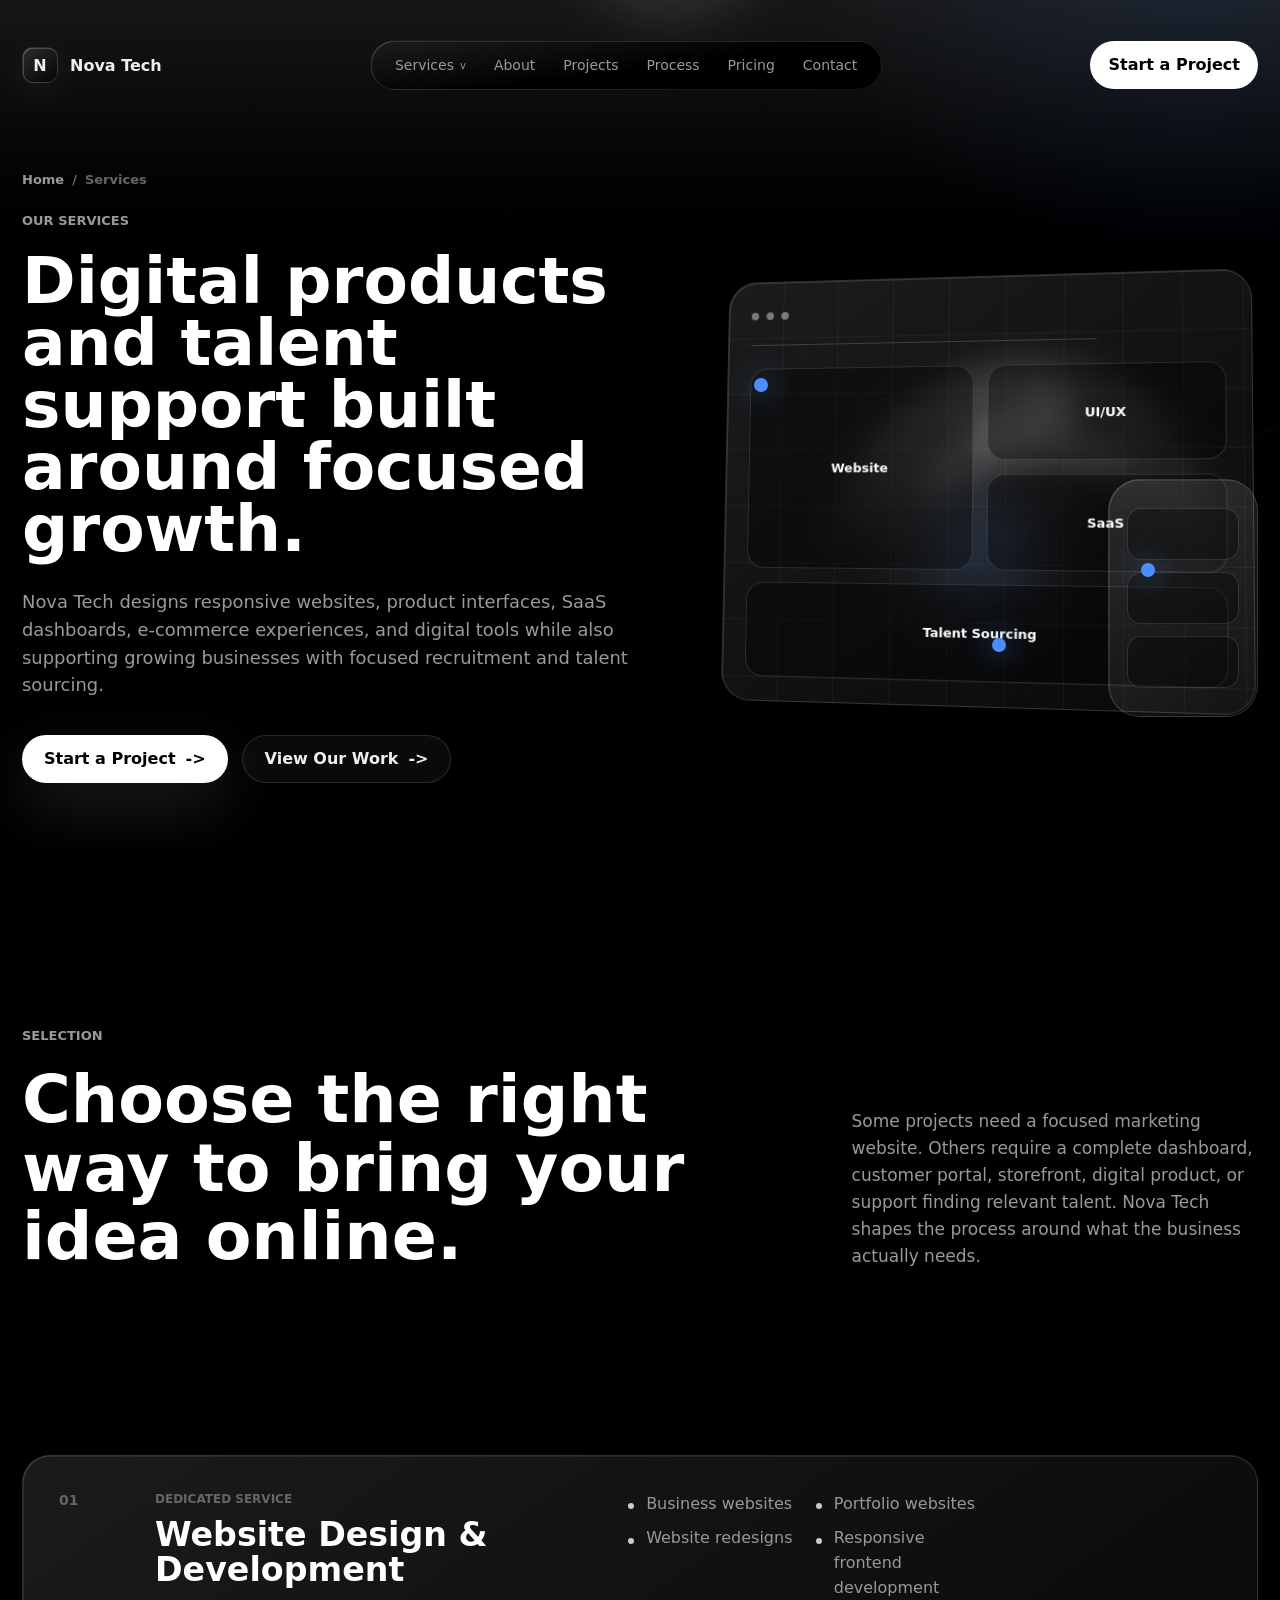
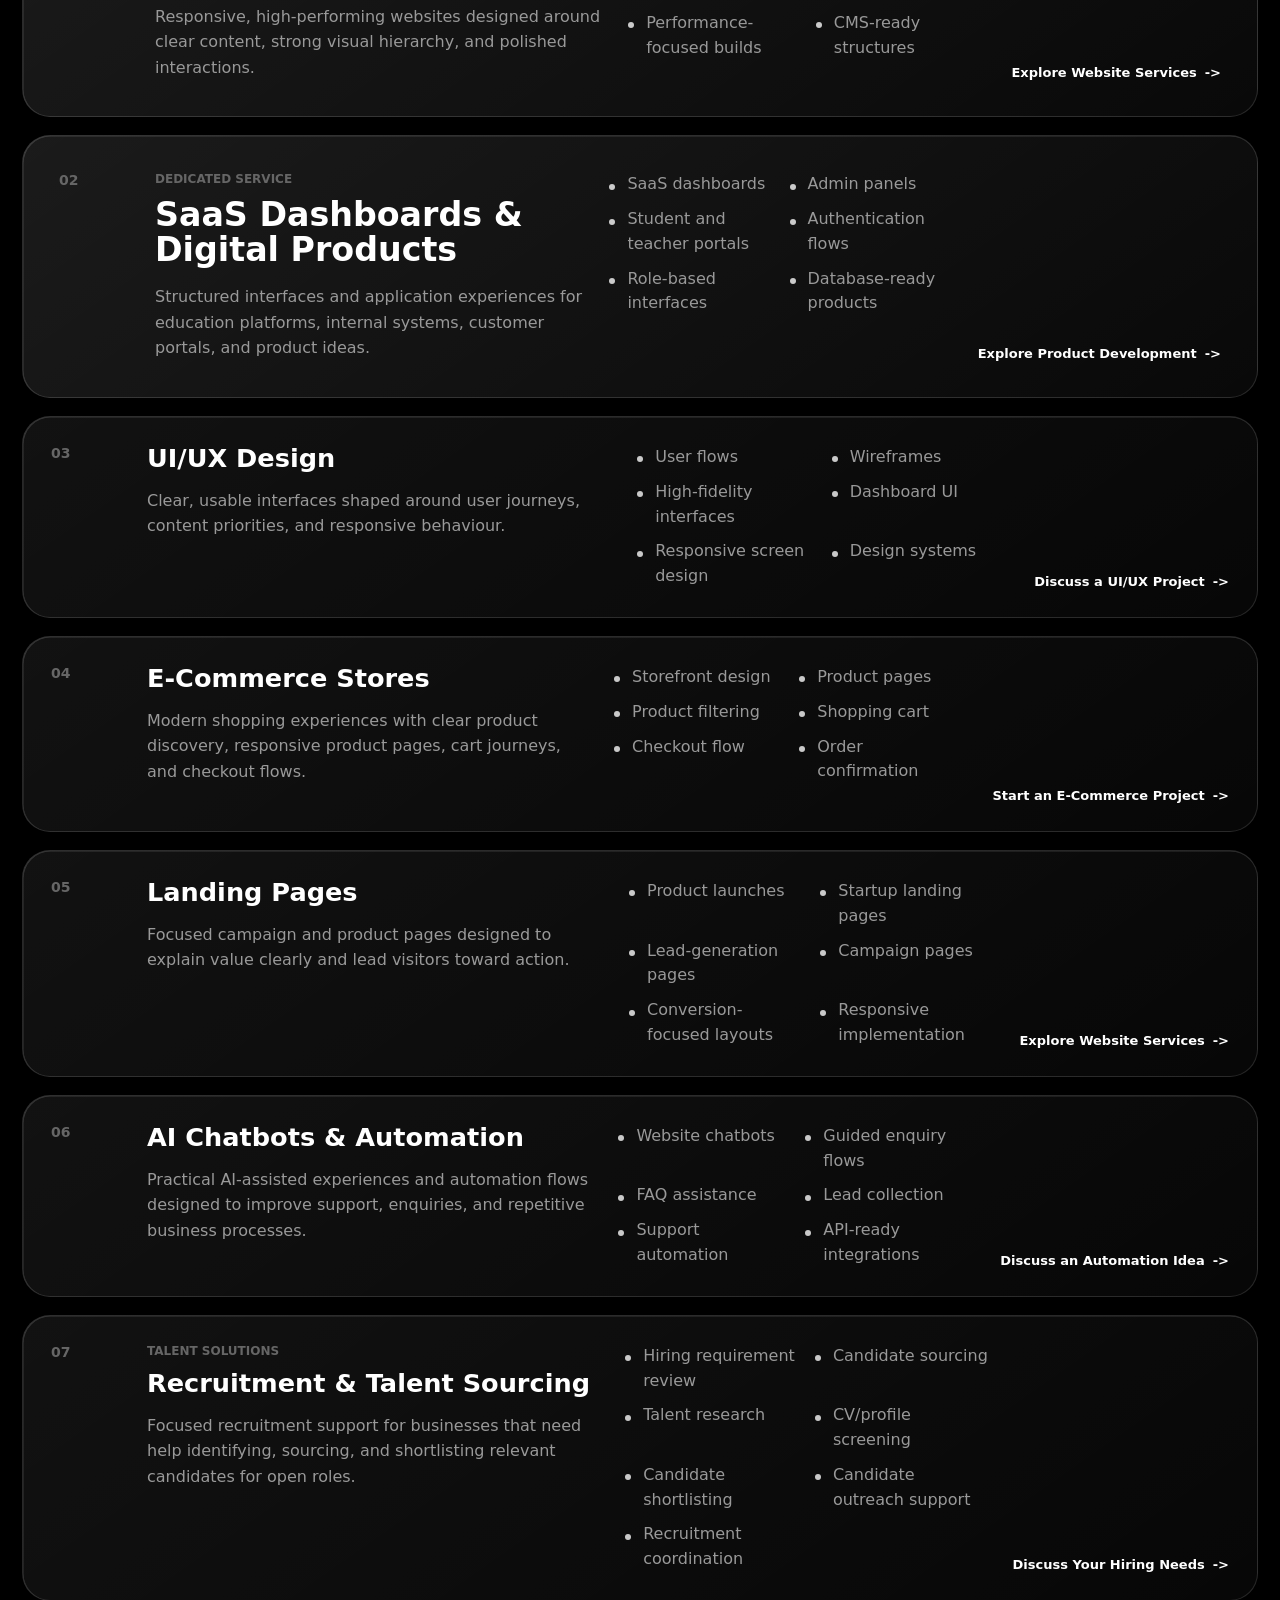
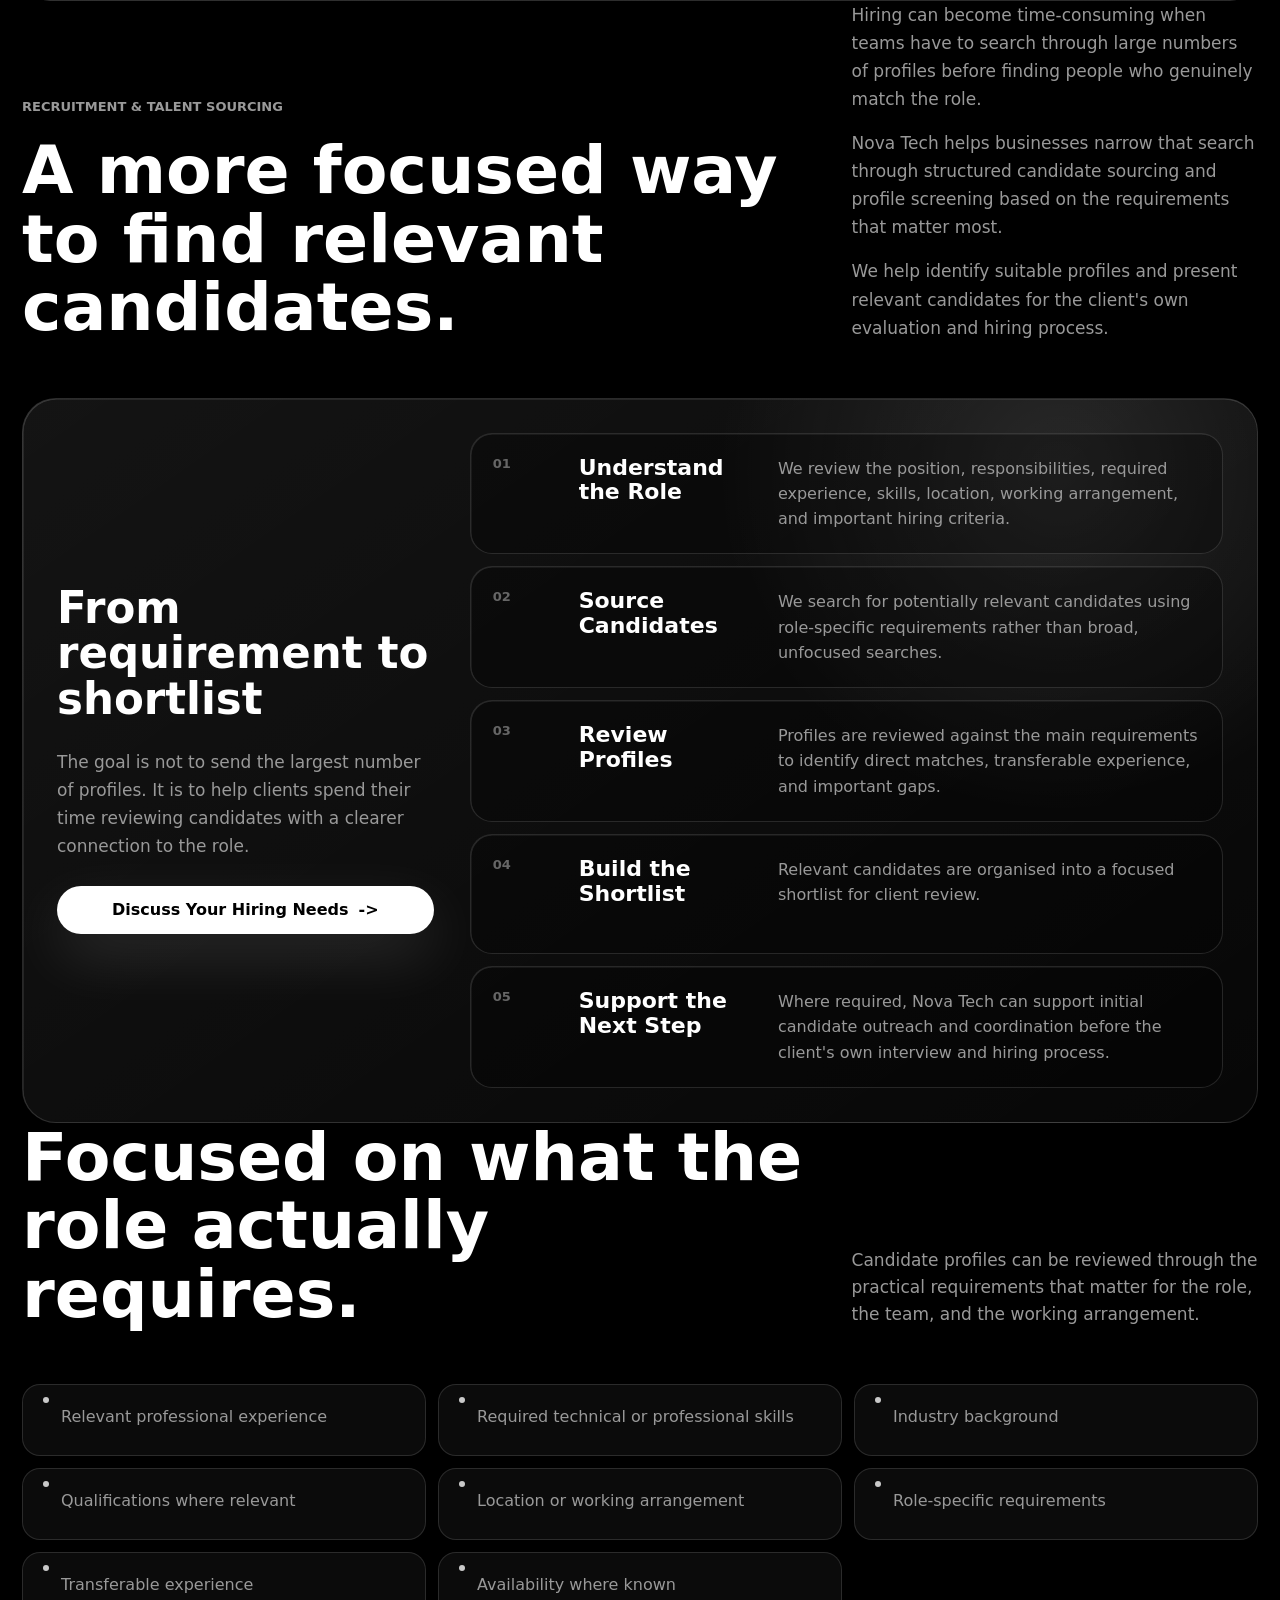
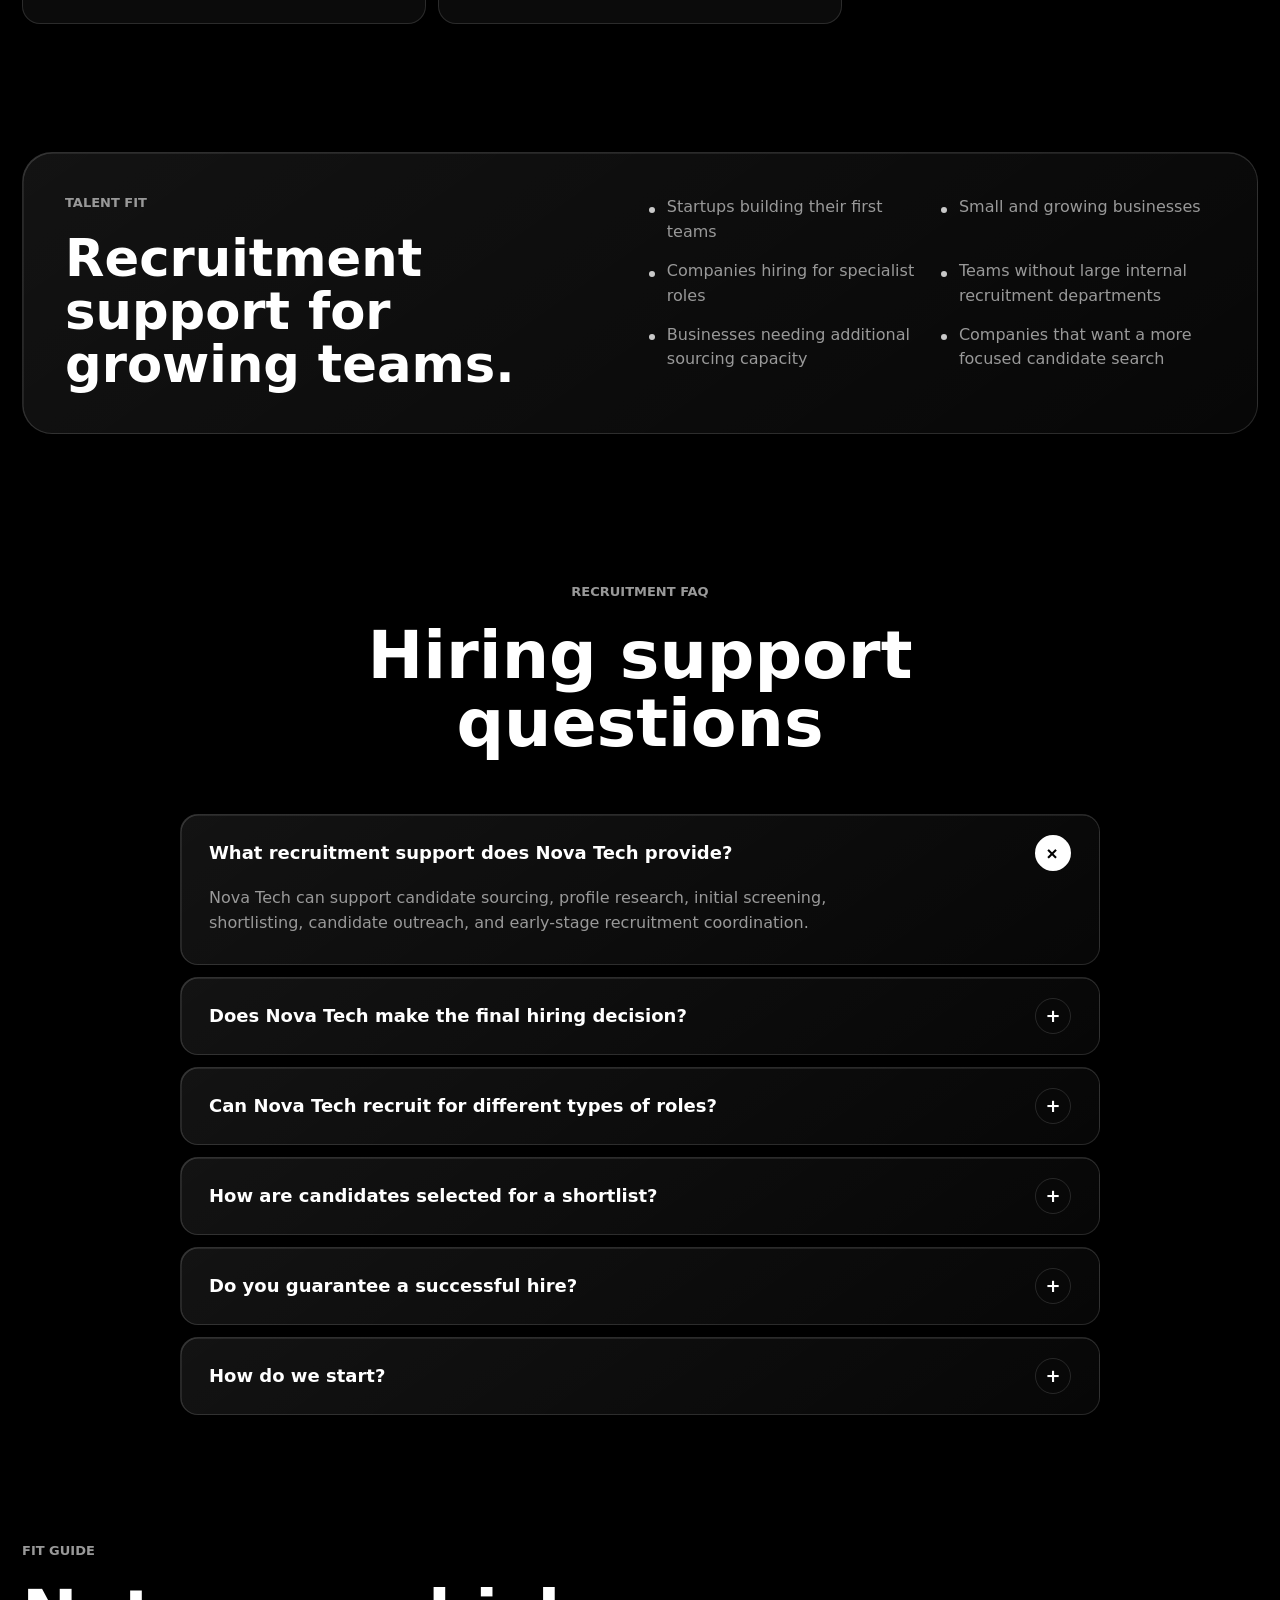
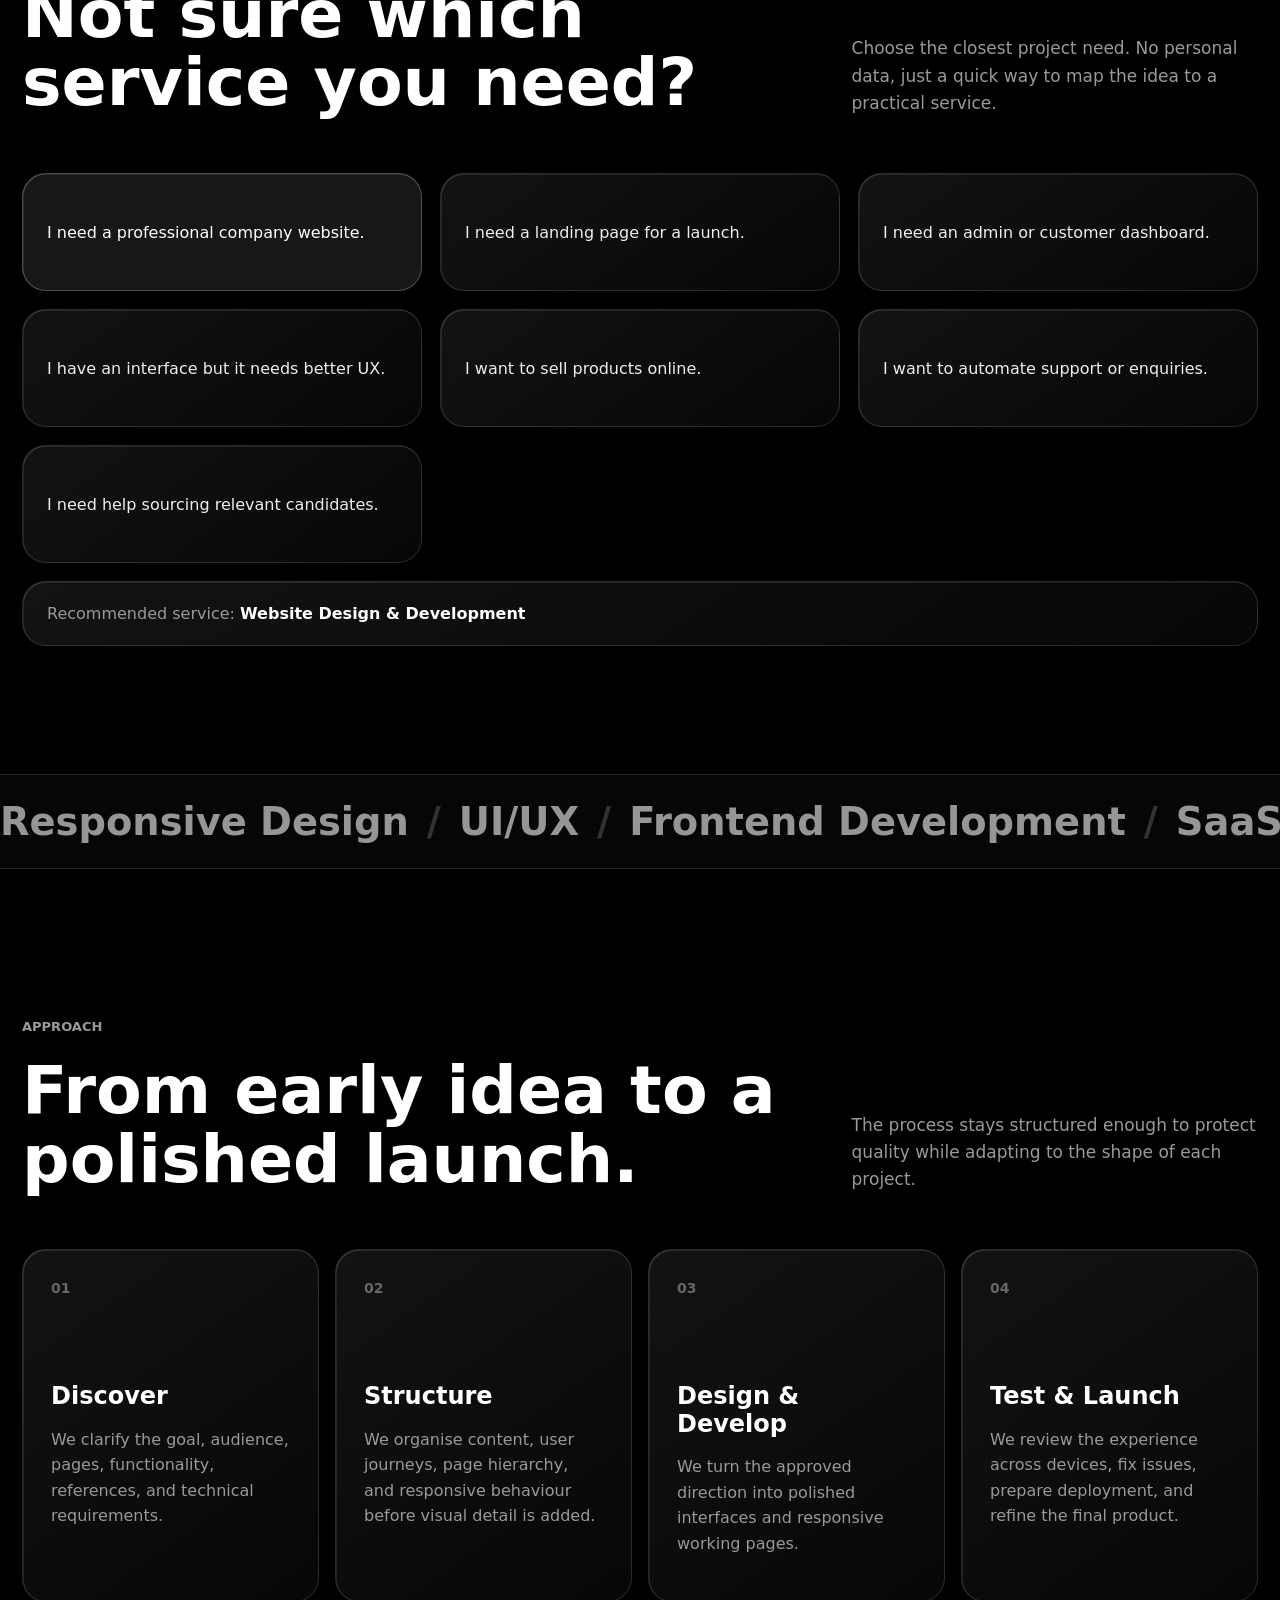
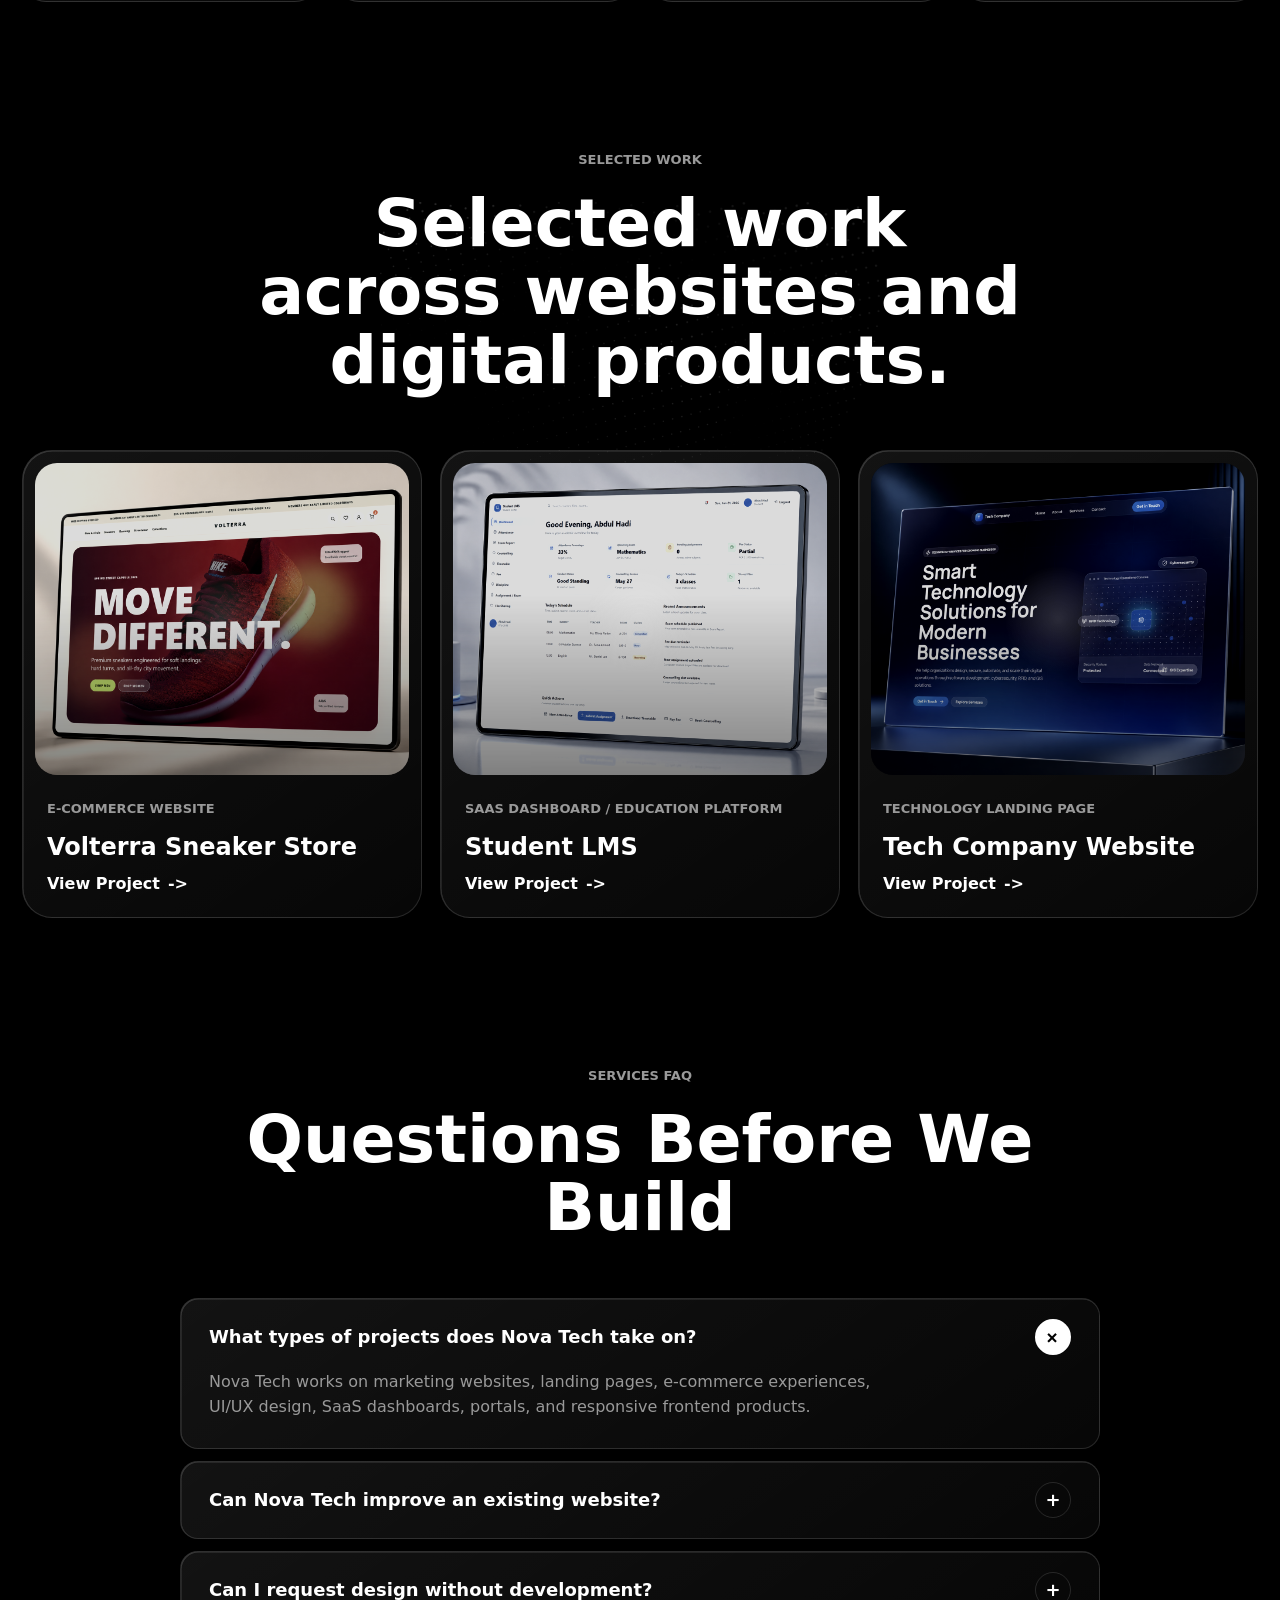
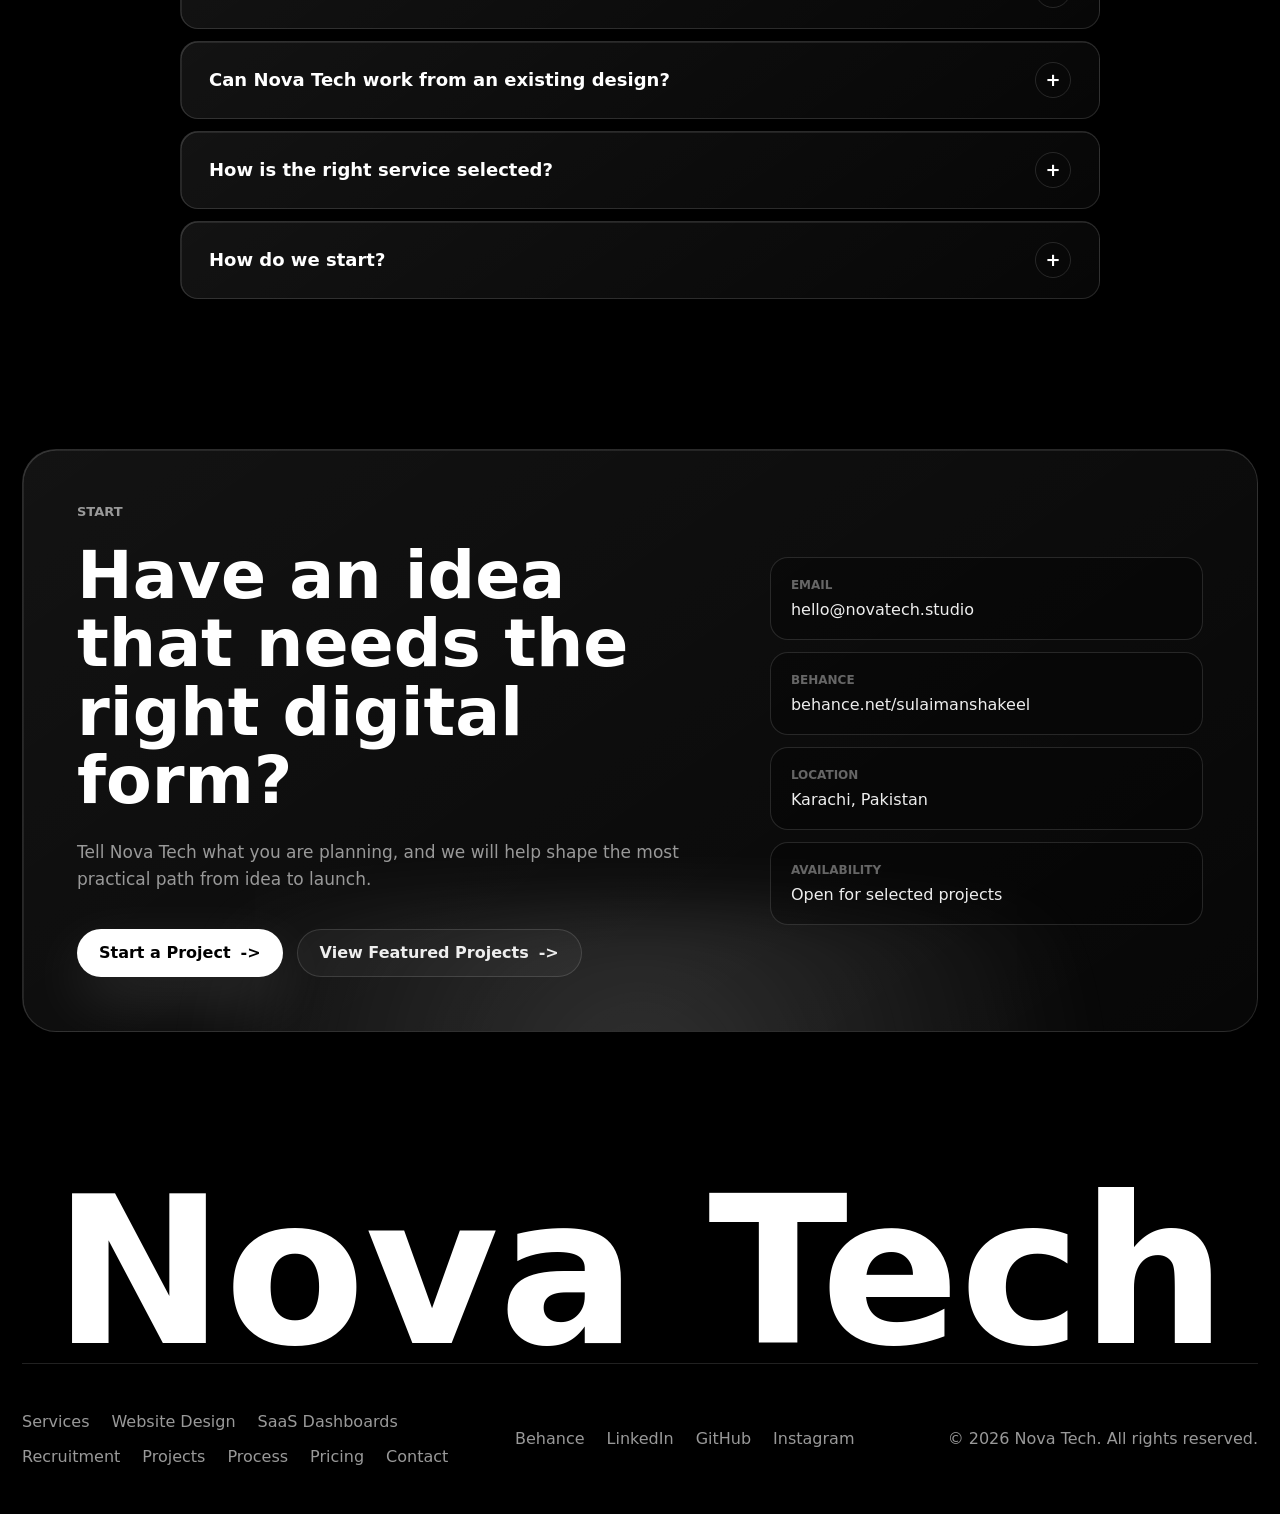
==== commit 9e11c9bc: "Add files via upload" ====
--- a/services/index.html
+++ b/services/index.html
@@ -5,16 +5,16 @@
     <meta name="viewport" content="width=device-width, initial-scale=1.0" />
     <meta
       name="description"
-      content="Explore Nova Tech services for website design, UI/UX, SaaS dashboards, e-commerce, landing pages, and responsive digital product development."
+      content="Explore Nova Tech services including website design and development, SaaS dashboards, UI/UX, e-commerce, AI automation, and recruitment and talent sourcing support."
     />
-    <meta property="og:title" content="Services | Nova Tech" />
+    <meta property="og:title" content="Services | Web Development, Digital Products & Recruitment | Nova Tech" />
     <meta
       property="og:description"
-      content="Website design, UI/UX, SaaS dashboards, e-commerce, landing pages, and responsive product development by Nova Tech."
+      content="Website design, SaaS dashboards, UI/UX, e-commerce, AI automation, and recruitment and talent sourcing support by Nova Tech."
     />
     <meta property="og:type" content="website" />
     <meta property="og:image" content="../assets/tech-website.png" />
-    <title>Services | Nova Tech</title>
+    <title>Services | Web Development, Digital Products & Recruitment | Nova Tech</title>
     <script>
       document.documentElement.classList.add("js");
     </script>
@@ -44,6 +44,7 @@
               <a href="./">All Services</a>
               <a href="./web-design-development/">Website Design & Development</a>
               <a href="./saas-dashboard-development/">SaaS Dashboards & Digital Products</a>
+              <a href="#recruitment">Recruitment & Talent Sourcing</a>
             </div>
           </div>
           <a href="../#about">About</a>
@@ -65,6 +66,7 @@
         <a href="./">All Services</a>
         <a href="./web-design-development/">Website Design & Development</a>
         <a href="./saas-dashboard-development/">SaaS Dashboards & Digital Products</a>
+        <a href="#recruitment">Recruitment & Talent Sourcing</a>
         <a href="../#about">About</a>
         <a href="../#projects">Projects</a>
         <a href="../#process">Process</a>
@@ -87,10 +89,10 @@
             <span>Services</span>
           </nav>
           <p class="eyebrow reveal">Our Services</p>
-          <h1 class="reveal stagger-1">Digital products built to look sharp, work smoothly, and scale with your ideas.</h1>
+          <h1 class="reveal stagger-1">Digital products and talent support built around focused growth.</h1>
           <p class="hero-text reveal stagger-2">
-            Nova Tech designs and develops responsive websites, product interfaces, SaaS dashboards, e-commerce
-            experiences, and digital tools for startups, creators, and growing businesses.
+            Nova Tech designs responsive websites, product interfaces, SaaS dashboards, e-commerce experiences, and
+            digital tools while also supporting growing businesses with focused recruitment and talent sourcing.
           </p>
           <div class="hero-actions reveal stagger-3">
             <a class="button button-primary magnetic" href="mailto:hello@novatech.studio?subject=Start%20a%20Project">
@@ -110,7 +112,7 @@
               <div class="system-card tall">Website</div>
               <div class="system-card">UI/UX</div>
               <div class="system-card">SaaS</div>
-              <div class="system-card wide">Automation Flow</div>
+              <div class="system-card wide">Talent Sourcing</div>
             </div>
           </div>
           <div class="system-phone">
@@ -128,8 +130,8 @@
           <h2 class="reveal">Choose the right way to bring your idea online.</h2>
           <p class="reveal stagger-1">
             Some projects need a focused marketing website. Others require a complete dashboard, customer portal,
-            storefront, or digital product. Nova Tech shapes the design and development process around what the product
-            actually needs.
+            storefront, digital product, or support finding relevant talent. Nova Tech shapes the process around what the
+            business actually needs.
           </p>
         </div>
       </section>
@@ -244,6 +246,124 @@
           </ul>
           <strong>Discuss an Automation Idea <span aria-hidden="true">-></span></strong>
         </a>
+
+        <a class="service-entry recruitment-entry reveal" href="#recruitment">
+          <span class="entry-number">07</span>
+          <div>
+            <p>Talent Solutions</p>
+            <h3>Recruitment & Talent Sourcing</h3>
+            <span>
+              Focused recruitment support for businesses that need help identifying, sourcing, and shortlisting relevant
+              candidates for open roles.
+            </span>
+          </div>
+          <ul>
+            <li>Hiring requirement review</li>
+            <li>Candidate sourcing</li>
+            <li>Talent research</li>
+            <li>CV/profile screening</li>
+            <li>Candidate shortlisting</li>
+            <li>Candidate outreach support</li>
+            <li>Recruitment coordination</li>
+          </ul>
+          <strong>Discuss Your Hiring Needs <span aria-hidden="true">-></span></strong>
+        </a>
+      </section>
+
+      <section class="section-shell recruitment-deep" id="recruitment">
+        <div class="section-heading split">
+          <div>
+            <div class="section-kicker reveal">Recruitment & Talent Sourcing</div>
+            <h2 class="reveal stagger-1">A more focused way to find relevant candidates.</h2>
+          </div>
+          <div class="recruitment-copy reveal stagger-2">
+            <p>
+              Hiring can become time-consuming when teams have to search through large numbers of profiles before finding
+              people who genuinely match the role.
+            </p>
+            <p>
+              Nova Tech helps businesses narrow that search through structured candidate sourcing and profile screening
+              based on the requirements that matter most.
+            </p>
+            <p>
+              We help identify suitable profiles and present relevant candidates for the client's own evaluation and
+              hiring process.
+            </p>
+          </div>
+        </div>
+
+        <div class="recruitment-system reveal">
+          <div class="talent-copy">
+            <h3>From requirement to shortlist</h3>
+            <p>
+              The goal is not to send the largest number of profiles. It is to help clients spend their time reviewing
+              candidates with a clearer connection to the role.
+            </p>
+            <a class="button button-primary magnetic" href="mailto:hello@novatech.studio?subject=Recruitment%20%2F%20Talent%20Sourcing">
+              Discuss Your Hiring Needs
+              <span aria-hidden="true">-></span>
+            </a>
+          </div>
+          <div class="recruitment-steps">
+            <article><span>01</span><h3>Understand the Role</h3><p>We review the position, responsibilities, required experience, skills, location, working arrangement, and important hiring criteria.</p></article>
+            <article><span>02</span><h3>Source Candidates</h3><p>We search for potentially relevant candidates using role-specific requirements rather than broad, unfocused searches.</p></article>
+            <article><span>03</span><h3>Review Profiles</h3><p>Profiles are reviewed against the main requirements to identify direct matches, transferable experience, and important gaps.</p></article>
+            <article><span>04</span><h3>Build the Shortlist</h3><p>Relevant candidates are organised into a focused shortlist for client review.</p></article>
+            <article><span>05</span><h3>Support the Next Step</h3><p>Where required, Nova Tech can support initial candidate outreach and coordination before the client's own interview and hiring process.</p></article>
+          </div>
+        </div>
+      </section>
+
+      <section class="section-shell recruitment-criteria">
+        <div class="section-heading split">
+          <h2 class="reveal">Focused on what the role actually requires.</h2>
+          <p class="reveal stagger-1">
+            Candidate profiles can be reviewed through the practical requirements that matter for the role, the team,
+            and the working arrangement.
+          </p>
+        </div>
+        <ul class="feature-list reveal">
+          <li>Relevant professional experience</li>
+          <li>Required technical or professional skills</li>
+          <li>Industry background</li>
+          <li>Qualifications where relevant</li>
+          <li>Location or working arrangement</li>
+          <li>Role-specific requirements</li>
+          <li>Transferable experience</li>
+          <li>Availability where known</li>
+        </ul>
+      </section>
+
+      <section class="section-shell good-fit recruitment-fit">
+        <div class="editorial-panel reveal">
+          <div>
+            <div class="section-kicker">Talent Fit</div>
+            <h2>Recruitment support for growing teams.</h2>
+          </div>
+          <ul>
+            <li>Startups building their first teams</li>
+            <li>Small and growing businesses</li>
+            <li>Companies hiring for specialist roles</li>
+            <li>Teams without large internal recruitment departments</li>
+            <li>Businesses needing additional sourcing capacity</li>
+            <li>Companies that want a more focused candidate search</li>
+          </ul>
+        </div>
+      </section>
+
+      <section class="section-shell faq recruitment-faq">
+        <div class="section-heading centered">
+          <div class="section-kicker reveal">Recruitment FAQ</div>
+          <h2 class="reveal stagger-1">Hiring support questions</h2>
+        </div>
+        <div class="faq-list">
+          <details class="faq-item reveal" open><summary>What recruitment support does Nova Tech provide?</summary><p>Nova Tech can support candidate sourcing, profile research, initial screening, shortlisting, candidate outreach, and early-stage recruitment coordination.</p></details>
+          <details class="faq-item reveal"><summary>Does Nova Tech make the final hiring decision?</summary><p>No. The employer remains responsible for interviews, assessments, final selection, employment terms, and hiring decisions.</p></details>
+          <details class="faq-item reveal"><summary>Can Nova Tech recruit for different types of roles?</summary><p>Nova Tech can review hiring requirements and determine whether a focused sourcing approach is suitable for the role.</p></details>
+          <details class="faq-item reveal"><summary>How are candidates selected for a shortlist?</summary><p>Profiles are reviewed against the role's important requirements, including relevant experience, skills, qualifications where necessary, location, and other role-specific criteria.</p></details>
+          <details class="faq-item reveal"><summary>Do you guarantee a successful hire?</summary><p>No recruitment process can responsibly guarantee a hire. Nova Tech focuses on improving the quality and relevance of the candidate search and shortlist.</p></details>
+          <details class="faq-item reveal"><summary>How do we start?</summary><p>Share the role, responsibilities, location, required skills, experience, and any important hiring criteria. Nova Tech can then review the requirement and discuss the most appropriate sourcing approach.</p></details>
+        </div>
       </section>
 
       <section class="section-shell selector-section">
@@ -275,6 +395,9 @@
           </button>
           <button class="choice-card reveal stagger-2" type="button" data-choice="AI Chatbots & Automation">
             I want to automate support or enquiries.
+          </button>
+          <button class="choice-card reveal" type="button" data-choice="Recruitment & Talent Sourcing">
+            I need help sourcing relevant candidates.
           </button>
         </div>
         <p class="choice-result reveal" data-choice-result>
@@ -294,6 +417,8 @@
           <span>Dashboard Design</span>
           <span>Landing Pages</span>
           <span>AI Integrations</span>
+          <span>Recruitment Support</span>
+          <span>Talent Sourcing</span>
           <span>Vercel Deployment</span>
           <span>Performance Optimisation</span>
         </div>
@@ -381,6 +506,7 @@
           <a href="./">Services</a>
           <a href="./web-design-development/">Website Design</a>
           <a href="./saas-dashboard-development/">SaaS Dashboards</a>
+          <a href="#recruitment">Recruitment</a>
           <a href="../#projects">Projects</a>
           <a href="../#process">Process</a>
           <a href="../#pricing">Pricing</a>
--- a/styles.css
+++ b/styles.css
@@ -21,11 +21,12 @@
 
 * {
   box-sizing: border-box;
+  min-width: 0;
 }
 
 html {
   scroll-behavior: smooth;
-  overflow-x: hidden;
+  overflow-x: clip;
 }
 
 body {
@@ -33,7 +34,7 @@
   background: var(--black);
   color: var(--text);
   font-family: system-ui, -apple-system, BlinkMacSystemFont, "Segoe UI", sans-serif;
-  overflow-x: hidden;
+  overflow-x: clip;
 }
 
 body.menu-open {
@@ -346,7 +347,7 @@
   max-height: 1080px;
   padding: clamp(118px, 12vh, 140px) var(--shell-gutter) clamp(42px, 6vh, 62px);
   isolation: isolate;
-  overflow: visible;
+  overflow: clip;
 }
 
 .hero-bg {
@@ -633,6 +634,12 @@
   animation-delay: 1.6s;
 }
 
+.float-six {
+  top: 20px;
+  right: 28%;
+  animation-delay: 2s;
+}
+
 .marquee {
   width: 100%;
   max-width: 100vw;
@@ -664,6 +671,7 @@
 }
 
 .services,
+.talent-spotlight,
 .about,
 .projects,
 .process,
@@ -816,6 +824,167 @@
 
 .service-link:hover strong span {
   transform: translateX(5px);
+}
+
+.recruitment-card {
+  display: grid;
+  grid-column: 1 / -1;
+  grid-template-columns: minmax(0, 0.45fr) minmax(0, 0.62fr);
+  gap: 18px 42px;
+  min-height: auto;
+}
+
+.recruitment-card > span,
+.recruitment-card h3,
+.recruitment-card p {
+  grid-column: 1;
+}
+
+.recruitment-card h3 {
+  margin-top: 42px;
+}
+
+.recruitment-card .mini-tags {
+  grid-column: 2;
+  grid-row: 1 / span 3;
+  align-self: center;
+}
+
+.mini-tags {
+  display: flex;
+  flex-wrap: wrap;
+  gap: 10px;
+}
+
+.mini-tags span {
+  min-height: 34px;
+  padding: 9px 12px;
+  border: 1px solid var(--line);
+  border-radius: 999px;
+  color: var(--muted);
+  background: rgba(255, 255, 255, 0.035);
+  font-size: 12px;
+  font-weight: 700;
+}
+
+.talent-panel,
+.recruitment-system {
+  position: relative;
+  display: grid;
+  grid-template-columns: minmax(0, 0.62fr) minmax(0, 1fr);
+  gap: 36px;
+  padding: 34px;
+  border: 1px solid var(--line);
+  border-radius: 34px;
+  background:
+    radial-gradient(circle at 84% 10%, rgba(255, 255, 255, 0.11), transparent 28%),
+    linear-gradient(145deg, rgba(255, 255, 255, 0.08), rgba(255, 255, 255, 0.026));
+  box-shadow: inset 0.5px 0.5px 0 rgba(255, 255, 255, 0.18);
+  overflow: hidden;
+}
+
+.talent-copy {
+  display: grid;
+  align-content: center;
+  gap: 26px;
+}
+
+.talent-copy h3 {
+  margin: 0;
+  color: var(--white);
+  font-size: clamp(30px, 3.4vw, 54px);
+  line-height: 1.04;
+}
+
+.talent-copy p,
+.recruitment-copy p {
+  margin: 0;
+  color: var(--muted);
+  font-size: 17px;
+  line-height: 1.65;
+}
+
+.recruitment-copy {
+  display: grid;
+  gap: 16px;
+}
+
+.talent-flow,
+.recruitment-steps {
+  display: grid;
+  gap: 12px;
+}
+
+.talent-flow {
+  grid-template-columns: repeat(4, minmax(0, 1fr));
+}
+
+.talent-flow article,
+.recruitment-steps article {
+  position: relative;
+  border: 1px solid var(--line);
+  border-radius: 22px;
+  background: rgba(0, 0, 0, 0.28);
+  box-shadow: inset 0.5px 0.5px 0 rgba(255, 255, 255, 0.12);
+}
+
+.talent-flow article {
+  min-height: 250px;
+  padding: 22px;
+}
+
+.talent-flow span,
+.recruitment-steps span {
+  color: var(--muted-2);
+  font-size: 13px;
+  font-weight: 800;
+}
+
+.talent-flow h3,
+.recruitment-steps h3 {
+  margin: 56px 0 14px;
+  color: var(--white);
+  font-size: 22px;
+  line-height: 1.12;
+}
+
+.talent-flow p,
+.recruitment-steps p {
+  margin: 0;
+  color: var(--muted);
+  line-height: 1.58;
+}
+
+.recruitment-entry {
+  border-color: rgba(255, 255, 255, 0.2);
+}
+
+.recruitment-deep,
+.recruitment-criteria,
+.recruitment-fit,
+.recruitment-faq {
+  scroll-margin-top: 116px;
+}
+
+.recruitment-system {
+  grid-template-columns: minmax(0, 0.5fr) minmax(0, 1fr);
+}
+
+.recruitment-steps {
+  counter-reset: recruitment;
+}
+
+.recruitment-steps article {
+  display: grid;
+  grid-template-columns: 64px minmax(0, 0.42fr) minmax(0, 1fr);
+  align-items: start;
+  gap: 22px;
+  min-height: 120px;
+  padding: 22px;
+}
+
+.recruitment-steps h3 {
+  margin: 0;
 }
 
 .about {
@@ -2305,6 +2474,28 @@
     grid-template-columns: repeat(2, minmax(0, 1fr));
   }
 
+  .recruitment-card,
+  .talent-panel,
+  .recruitment-system {
+    grid-template-columns: 1fr;
+  }
+
+  .recruitment-card > span,
+  .recruitment-card h3,
+  .recruitment-card p,
+  .recruitment-card .mini-tags {
+    grid-column: auto;
+    grid-row: auto;
+  }
+
+  .talent-flow {
+    grid-template-columns: repeat(2, minmax(0, 1fr));
+  }
+
+  .recruitment-steps article {
+    grid-template-columns: 56px minmax(0, 0.45fr) minmax(0, 1fr);
+  }
+
   .project-card:last-child,
   .plan-card:last-child,
   .testimonial-card:last-child {
@@ -2363,7 +2554,7 @@
   }
 
   .site-header.is-open .mobile-nav {
-    max-height: 430px;
+    max-height: 760px;
     padding: 22px 20px;
     opacity: 1;
   }
@@ -2378,7 +2569,8 @@
   }
 
   .hero h1 {
-    font-size: clamp(58px, 17vw, 96px);
+    font-size: clamp(46px, 14vw, 78px);
+    line-height: 0.94;
   }
 
   .hero-visual {
@@ -2399,7 +2591,12 @@
     left: 0;
   }
 
+  .float-six {
+    display: none;
+  }
+
   .services,
+  .talent-spotlight,
   .about,
   .projects,
   .process,
@@ -2415,8 +2612,33 @@
   .pricing-grid,
   .testimonial-grid,
   .stats-grid,
-  .process-list {
+  .process-list,
+  .talent-flow {
     grid-template-columns: 1fr;
+  }
+
+  .talent-panel,
+  .recruitment-system {
+    grid-template-columns: 1fr;
+    padding: 28px;
+    border-radius: 26px;
+  }
+
+  .talent-flow article {
+    min-height: auto;
+  }
+
+  .talent-flow h3 {
+    margin-top: 34px;
+  }
+
+  .recruitment-steps article {
+    grid-template-columns: 1fr;
+    gap: 12px;
+  }
+
+  .recruitment-steps h3 {
+    margin-top: 10px;
   }
 
   .project-card:last-child,
@@ -2478,6 +2700,28 @@
 
   .button {
     width: 100%;
+    min-height: 50px;
+    padding-inline: 18px;
+    white-space: normal;
+    text-align: center;
+  }
+
+  .hero h1 {
+    font-size: clamp(40px, 12.6vw, 54px);
+    line-height: 0.96;
+  }
+
+  .hero-text {
+    font-size: 16px;
+  }
+
+  .hero-visual {
+    min-height: 330px;
+  }
+
+  .preview-shell {
+    padding: 14px;
+    border-radius: 24px;
   }
 
   .preview-grid {
@@ -2505,7 +2749,8 @@
 
   .float-three,
   .float-four,
-  .float-five {
+  .float-five,
+  .float-six {
     display: none;
   }
 
@@ -2516,7 +2761,39 @@
   .section-heading h2,
   .about h2,
   .contact h2 {
-    font-size: clamp(38px, 12vw, 54px);
+    font-size: clamp(32px, 10.5vw, 46px);
+    line-height: 1.05;
+  }
+
+  .service-card,
+  .stat-card,
+  .process-step,
+  .plan-card,
+  .testimonial-card,
+  .comparison-card,
+  .capability-card {
+    padding: 22px;
+  }
+
+  .service-card h3,
+  .process-step h3,
+  .plan-card h3 {
+    margin-top: 32px;
+    font-size: 22px;
+  }
+
+  .service-link {
+    padding-bottom: 62px;
+  }
+
+  .service-link strong {
+    right: 22px;
+    bottom: 20px;
+  }
+
+  .mini-tags span,
+  .tag-row span {
+    font-size: 11px;
   }
 
   .price {
@@ -2594,7 +2871,7 @@
 
 @media (max-width: 860px) {
   .site-header.is-open .mobile-nav {
-    max-height: 640px;
+    max-height: 760px;
   }
 
   .service-hero {
@@ -2625,6 +2902,10 @@
   .responsive-section,
   .comparison-section,
   .product-challenge,
+  .recruitment-deep,
+  .recruitment-criteria,
+  .recruitment-fit,
+  .recruitment-faq,
   .role-preview,
   .workflow-section,
   .case-study-panel,
@@ -2791,6 +3072,24 @@
   }
 }
 
+@media (hover: none), (pointer: coarse) {
+  .project-cursor {
+    display: none;
+  }
+
+  .project-card:hover,
+  .service-card:hover,
+  .service-entry:hover,
+  .related-panel:hover,
+  .case-study-card:hover {
+    transform: none;
+  }
+
+  .magnetic {
+    transform: none !important;
+  }
+}
+
 @media (prefers-reduced-motion: reduce) {
   *,
   *::before,
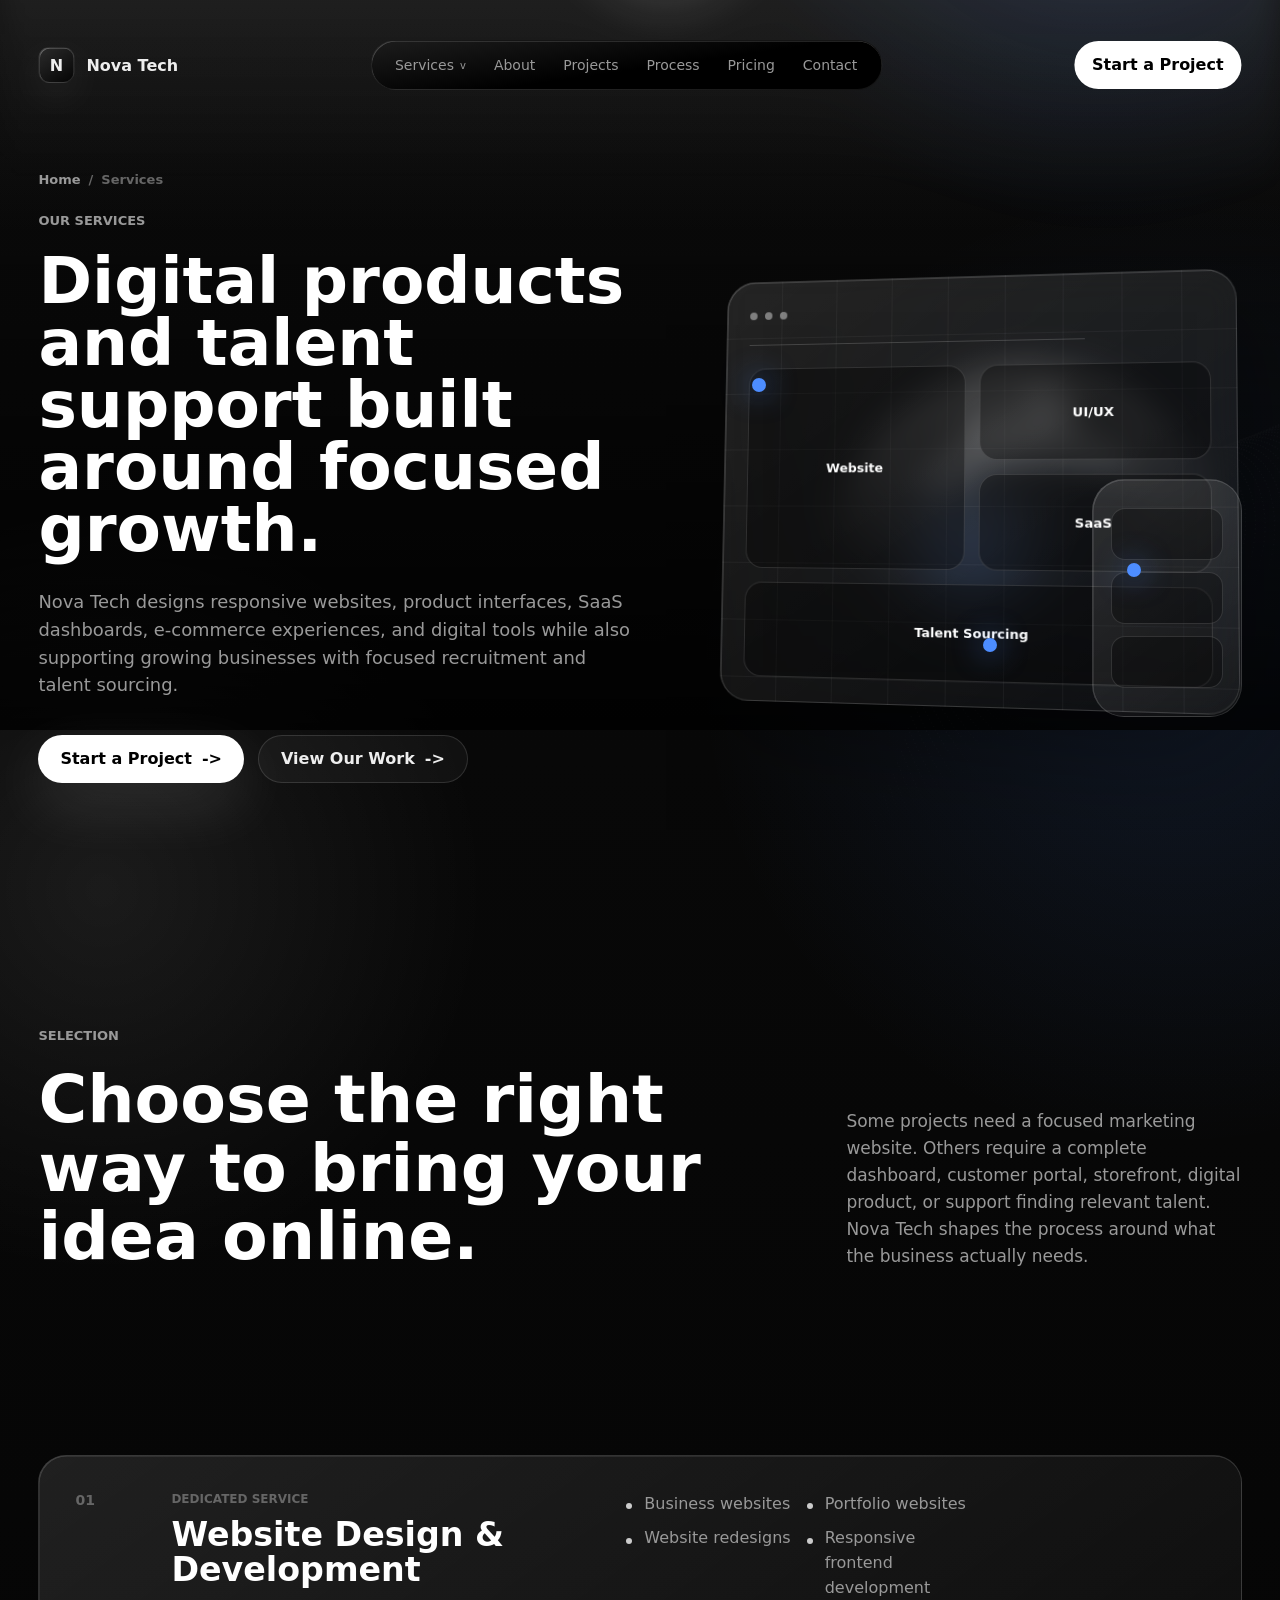
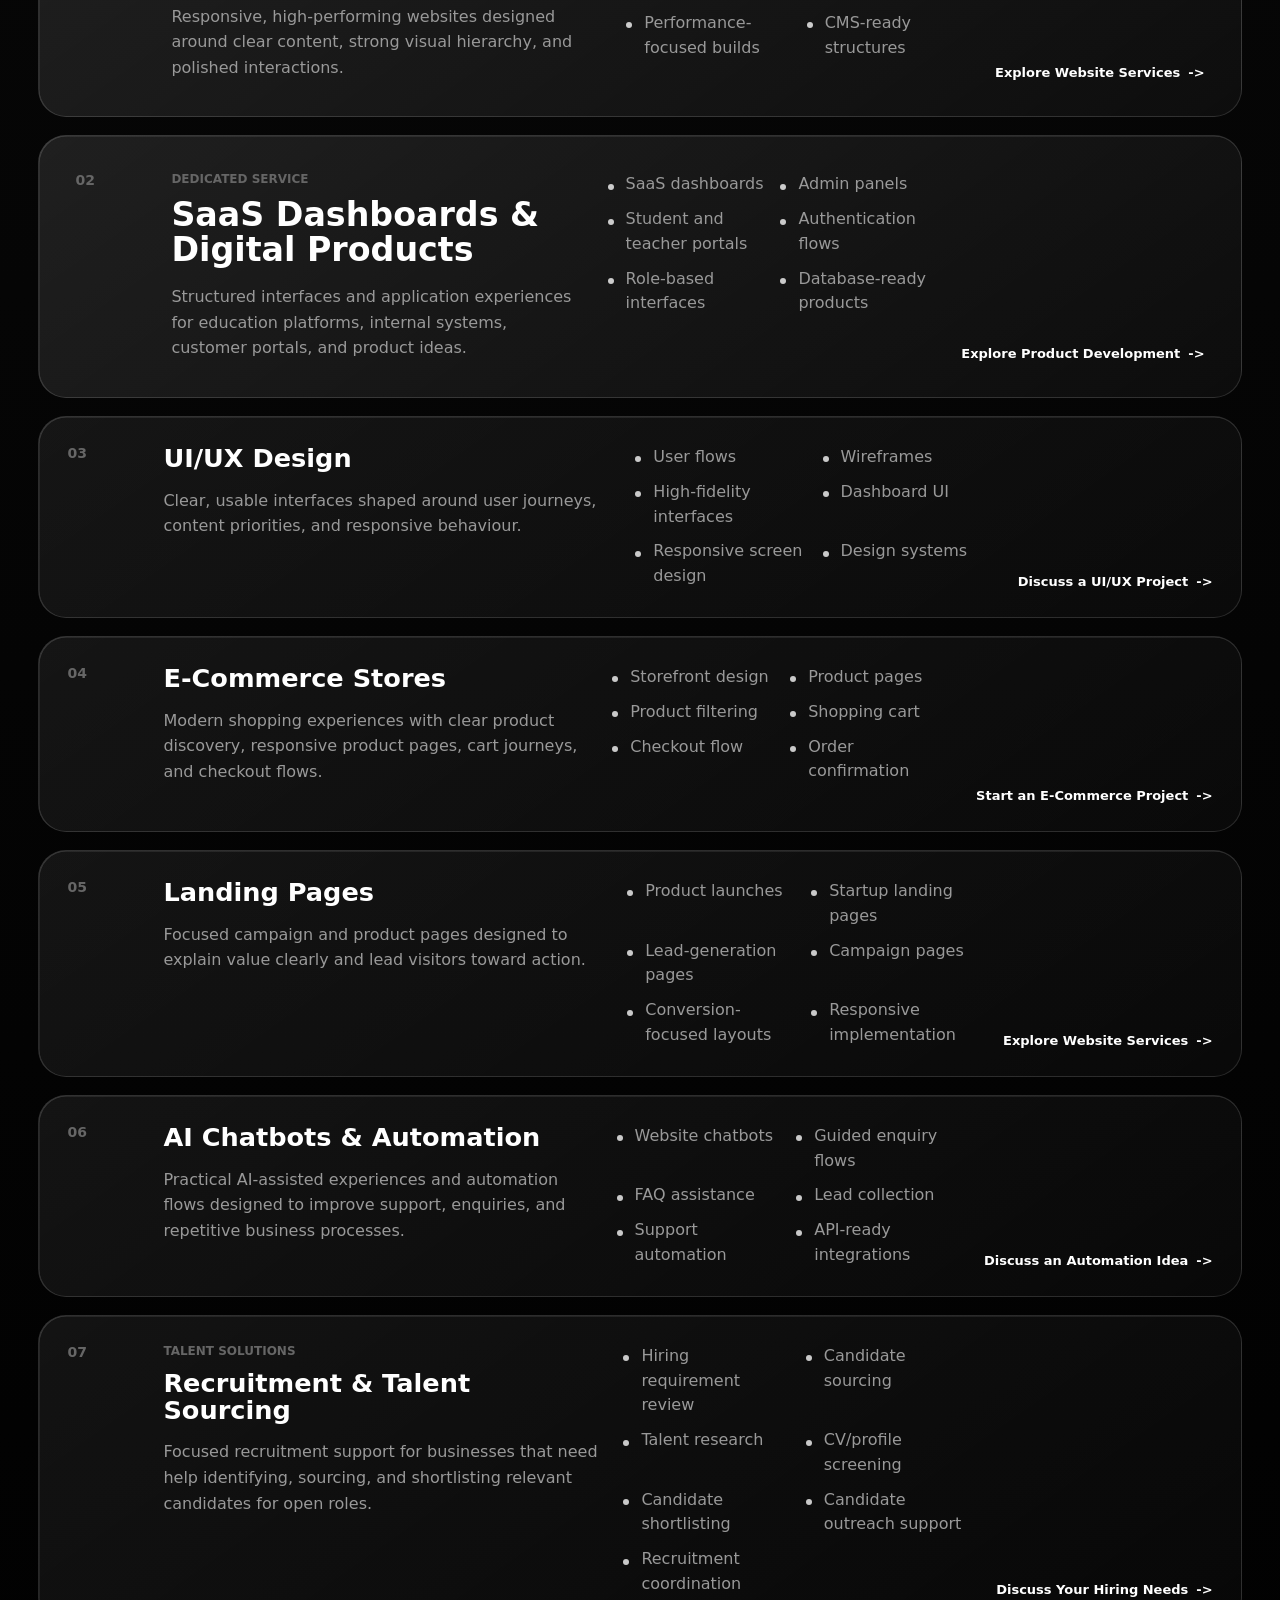
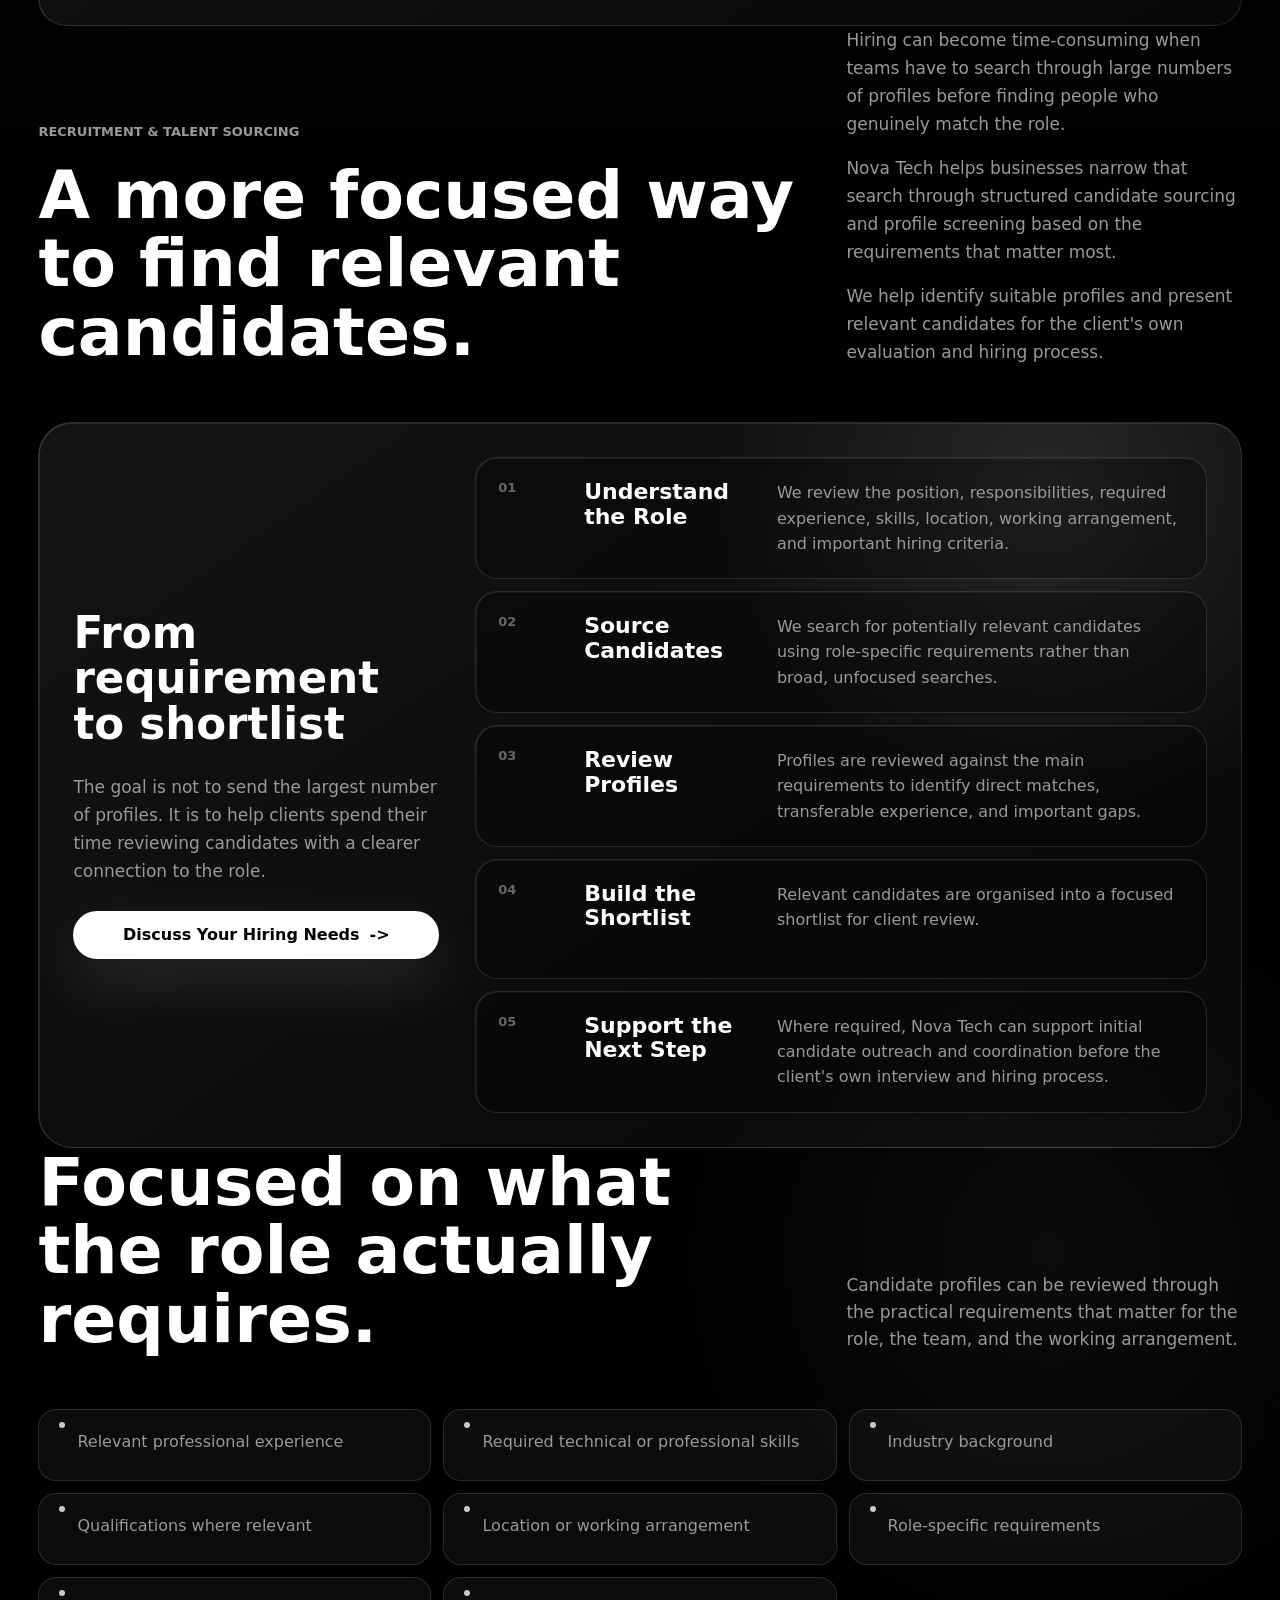
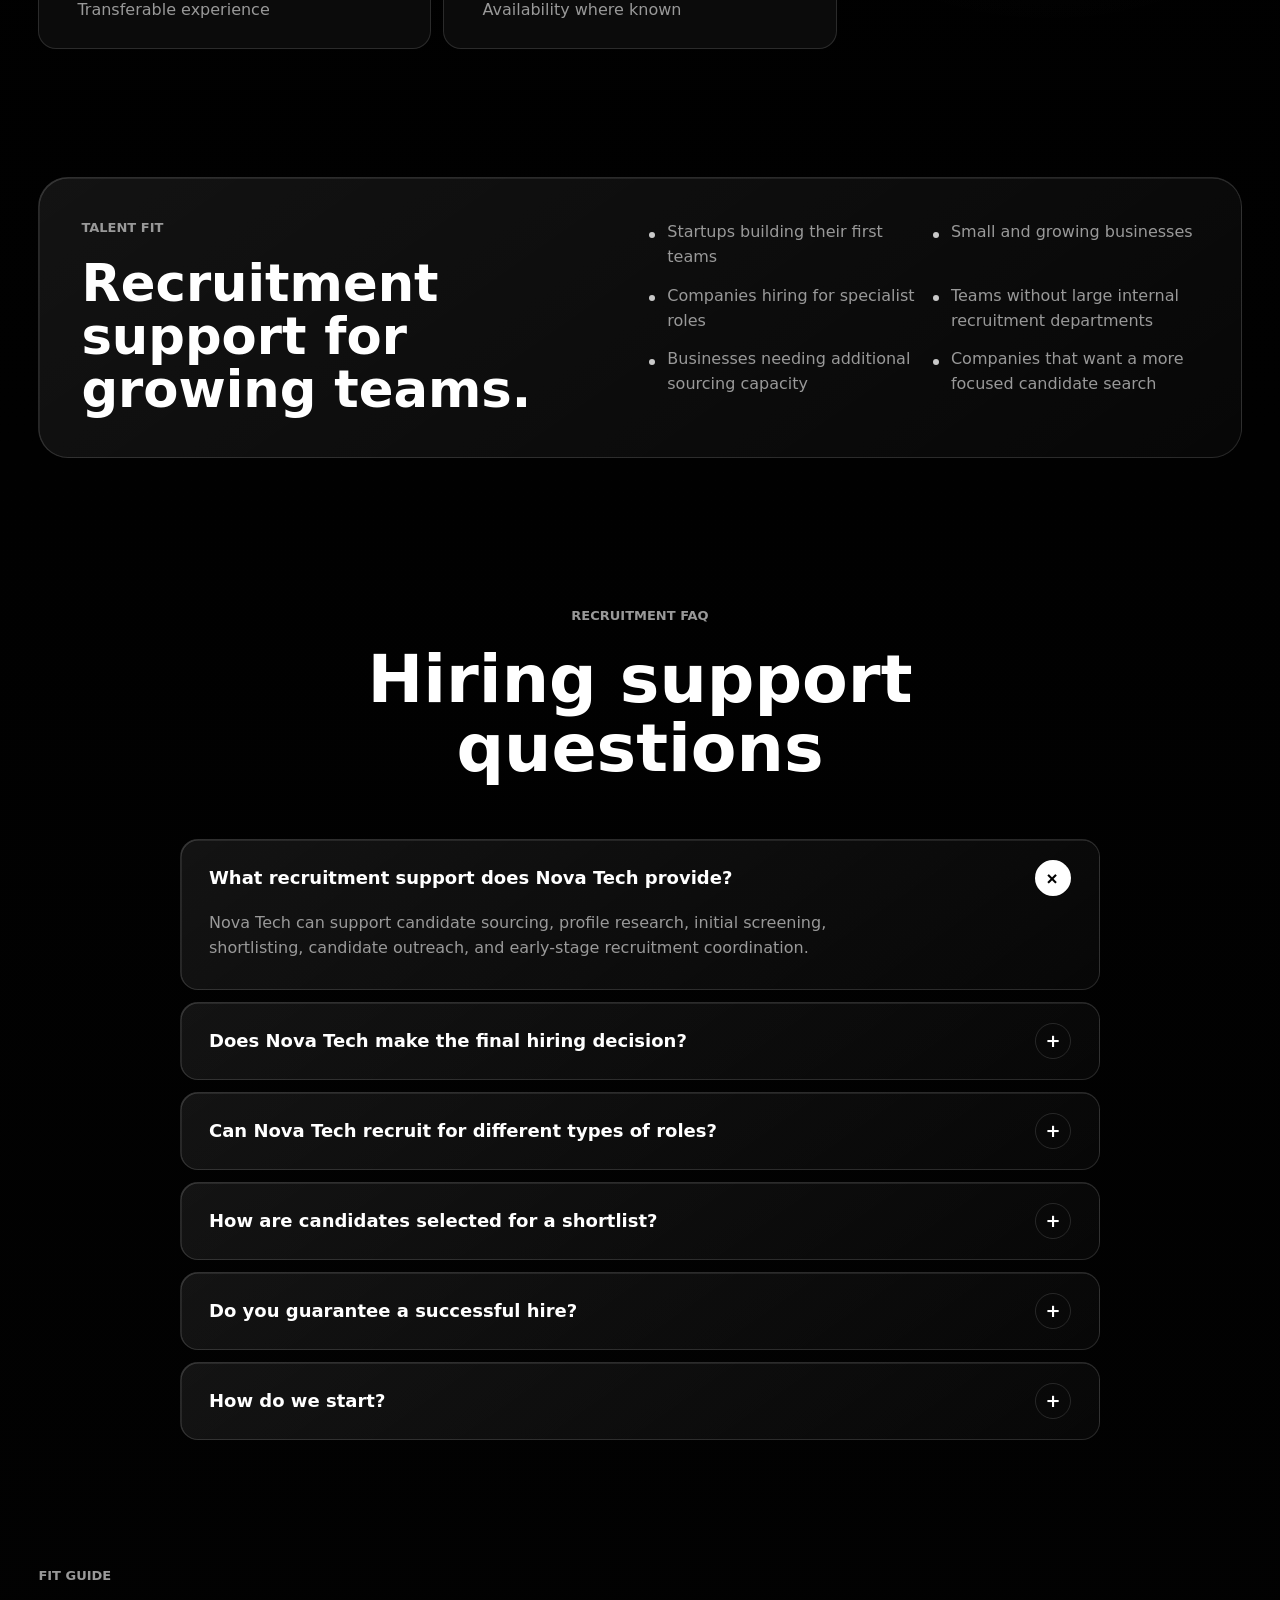
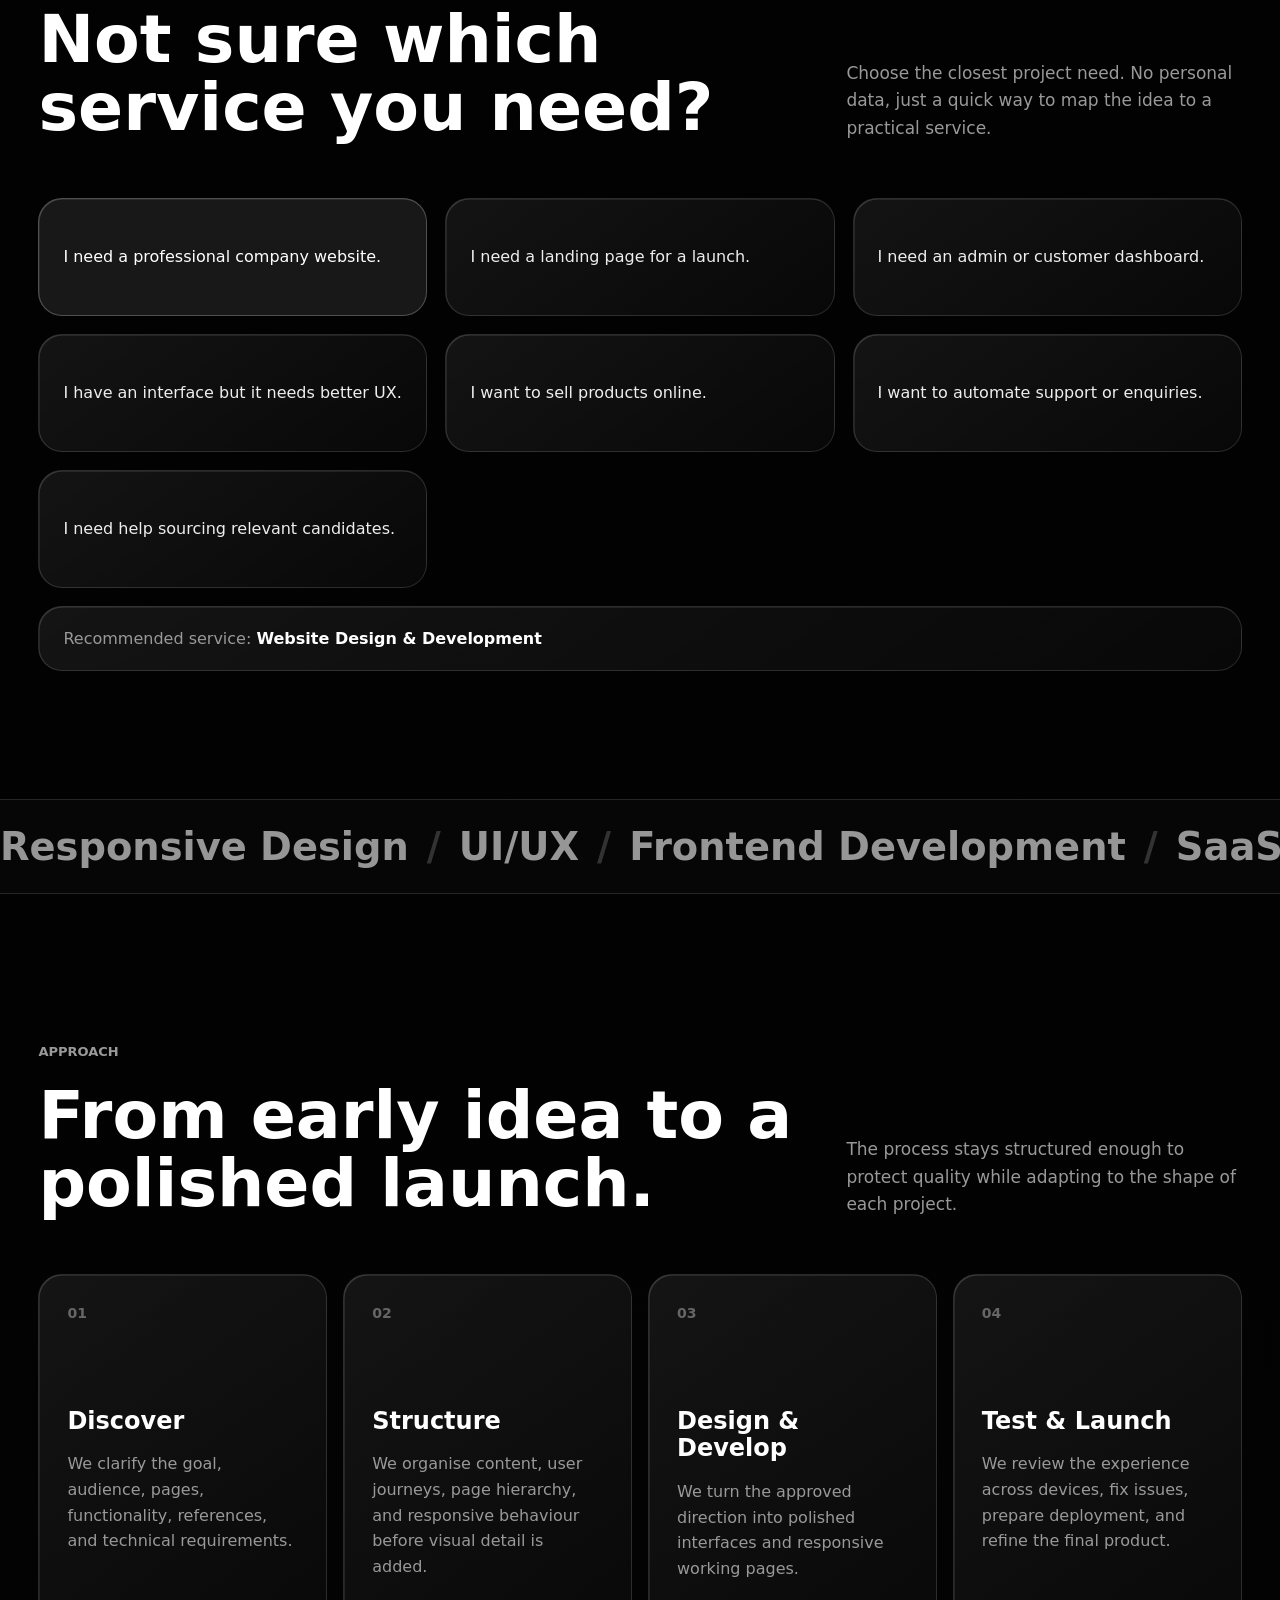
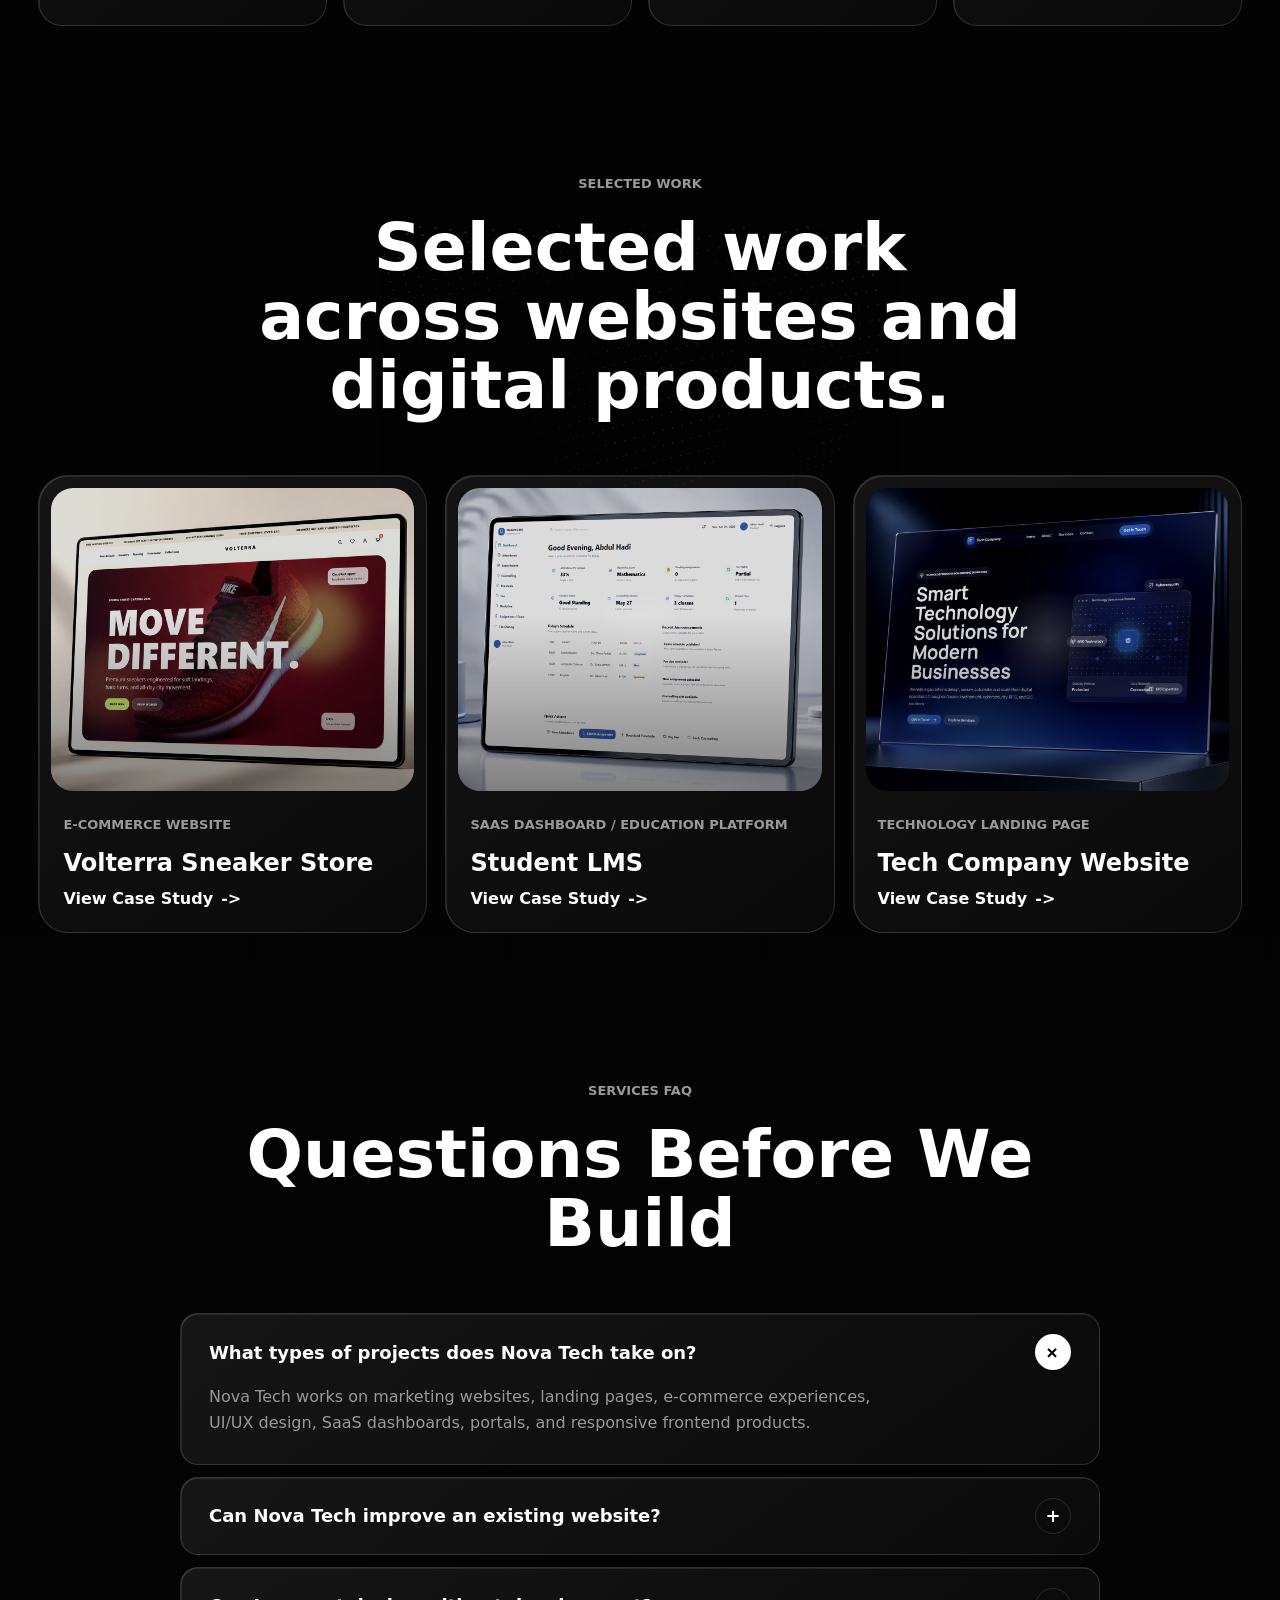
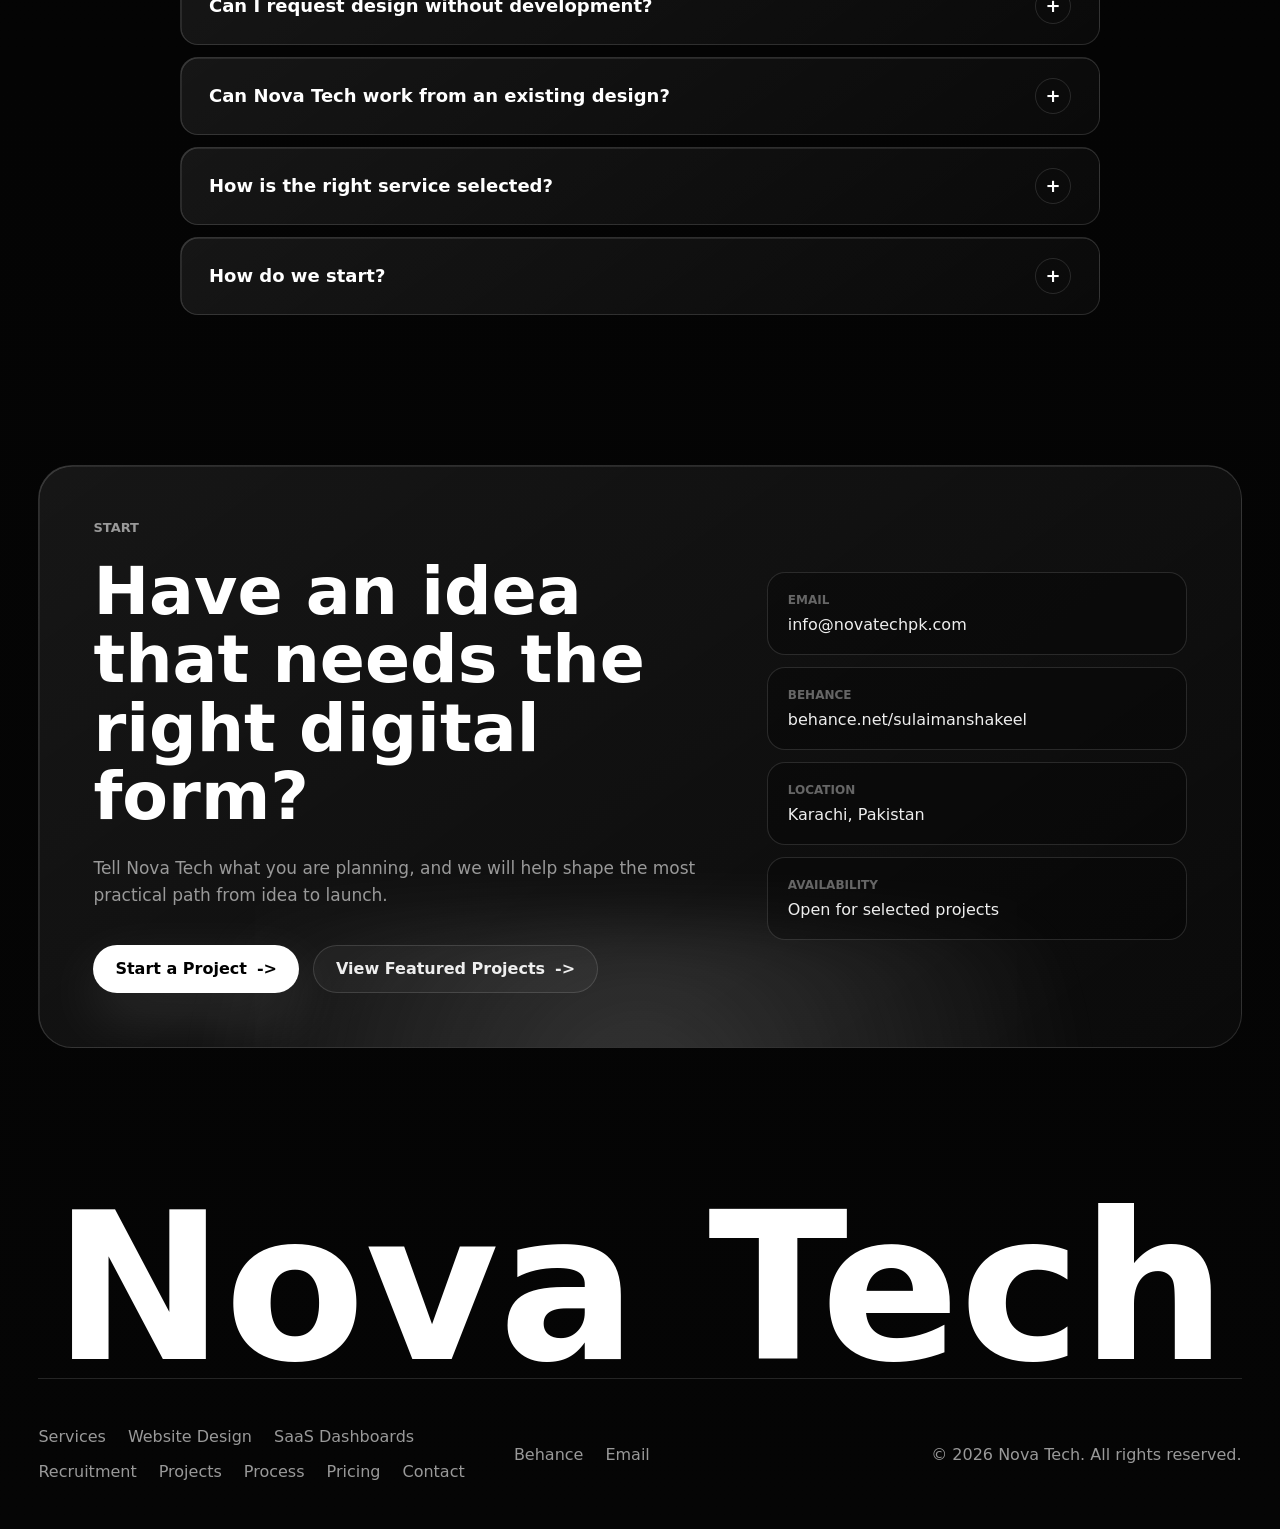
==== commit 6bf72597: "Add files via upload" ====
--- a/services/index.html
+++ b/services/index.html
@@ -7,13 +7,16 @@
       name="description"
       content="Explore Nova Tech services including website design and development, SaaS dashboards, UI/UX, e-commerce, AI automation, and recruitment and talent sourcing support."
     />
+    <link rel="canonical" href="https://www.novatechpk.com/services" />
     <meta property="og:title" content="Services | Web Development, Digital Products & Recruitment | Nova Tech" />
     <meta
       property="og:description"
       content="Website design, SaaS dashboards, UI/UX, e-commerce, AI automation, and recruitment and talent sourcing support by Nova Tech."
     />
     <meta property="og:type" content="website" />
-    <meta property="og:image" content="../assets/tech-website.png" />
+    <meta property="og:url" content="https://www.novatechpk.com/services" />
+    <meta property="og:image" content="https://www.novatechpk.com/assets/tech-website.png" />
+    <meta name="twitter:card" content="summary_large_image" />
     <title>Services | Web Development, Digital Products & Recruitment | Nova Tech</title>
     <script>
       document.documentElement.classList.add("js");
@@ -23,13 +26,63 @@
       href="data:image/svg+xml,%3Csvg xmlns='http://www.w3.org/2000/svg' viewBox='0 0 64 64'%3E%3Crect width='64' height='64' rx='18' fill='%23000'/%3E%3Cpath d='M17 45V19h7.5l15 17.3V19H47v26h-7.1L24.5 27.2V45H17Z' fill='%23fff'/%3E%3C/svg%3E"
     />
     <link rel="stylesheet" href="../styles.css" />
+    <script type="application/ld+json">
+      {
+        "@context": "https://schema.org",
+        "@type": "BreadcrumbList",
+        "@id": "https://www.novatechpk.com/services#breadcrumb",
+        "itemListElement": [
+          {
+            "@type": "ListItem",
+            "position": 1,
+            "name": "Home",
+            "item": "https://www.novatechpk.com/"
+          },
+          {
+            "@type": "ListItem",
+            "position": 2,
+            "name": "Services",
+            "item": "https://www.novatechpk.com/services"
+          }
+        ]
+      }
+    </script>
+    <script type="application/ld+json">
+      {
+        "@context": "https://schema.org",
+        "@graph": [
+          {
+            "@type": "Organization",
+            "@id": "https://www.novatechpk.com/#organization",
+            "name": "Nova Tech",
+            "url": "https://www.novatechpk.com/",
+            "email": "info@novatechpk.com",
+            "address": {
+              "@type": "PostalAddress",
+              "addressLocality": "Karachi",
+              "addressCountry": "PK"
+            },
+            "sameAs": ["https://www.behance.net/sulaimanshakeel"]
+          },
+          {
+            "@type": "WebSite",
+            "@id": "https://www.novatechpk.com/#website",
+            "name": "Nova Tech",
+            "url": "https://www.novatechpk.com/",
+            "publisher": {
+              "@id": "https://www.novatechpk.com/#organization"
+            }
+          }
+        ]
+      }
+    </script>
   </head>
   <body>
     <div class="page-glow" aria-hidden="true"></div>
 
     <header class="site-header" data-header>
       <div class="header-inner">
-        <a class="brand" href="../" aria-label="Nova Tech home">
+        <a class="brand" href="/" aria-label="Nova Tech home">
           <span class="brand-mark">N</span>
           <span>Nova Tech</span>
         </a>
@@ -41,20 +94,20 @@
               <span aria-hidden="true">v</span>
             </button>
             <div class="nav-dropdown-menu" id="services-menu" data-dropdown-menu>
-              <a href="./">All Services</a>
-              <a href="./web-design-development/">Website Design & Development</a>
-              <a href="./saas-dashboard-development/">SaaS Dashboards & Digital Products</a>
-              <a href="#recruitment">Recruitment & Talent Sourcing</a>
+              <a href="/services">All Services</a>
+              <a href="/services/web-design-development">Website Design & Development</a>
+              <a href="/services/saas-dashboard-development">SaaS Dashboards & Digital Products</a>
+              <a href="/services#recruitment">Recruitment & Talent Sourcing</a>
             </div>
           </div>
-          <a href="../#about">About</a>
-          <a href="../#projects">Projects</a>
-          <a href="../#process">Process</a>
-          <a href="../#pricing">Pricing</a>
-          <a href="../#contact">Contact</a>
+          <a href="/#about">About</a>
+          <a href="/#projects">Projects</a>
+          <a href="/#process">Process</a>
+          <a href="/#pricing">Pricing</a>
+          <a href="/#contact">Contact</a>
         </nav>
 
-        <a class="header-cta magnetic" href="mailto:hello@novatech.studio?subject=Start%20a%20Project">Start a Project</a>
+        <a class="header-cta magnetic" href="mailto:info@novatechpk.com?subject=Start%20a%20Project">Start a Project</a>
 
         <button class="menu-toggle" type="button" aria-label="Open navigation" aria-expanded="false" data-menu-toggle>
           <span></span>
@@ -63,15 +116,15 @@
       </div>
 
       <nav class="mobile-nav" aria-label="Mobile navigation" data-mobile-nav>
-        <a href="./">All Services</a>
-        <a href="./web-design-development/">Website Design & Development</a>
-        <a href="./saas-dashboard-development/">SaaS Dashboards & Digital Products</a>
-        <a href="#recruitment">Recruitment & Talent Sourcing</a>
-        <a href="../#about">About</a>
-        <a href="../#projects">Projects</a>
-        <a href="../#process">Process</a>
-        <a href="../#pricing">Pricing</a>
-        <a href="../#contact">Contact</a>
+        <a href="/services">All Services</a>
+        <a href="/services/web-design-development">Website Design & Development</a>
+        <a href="/services/saas-dashboard-development">SaaS Dashboards & Digital Products</a>
+        <a href="/services#recruitment">Recruitment & Talent Sourcing</a>
+        <a href="/#about">About</a>
+        <a href="/#projects">Projects</a>
+        <a href="/#process">Process</a>
+        <a href="/#pricing">Pricing</a>
+        <a href="/#contact">Contact</a>
       </nav>
     </header>
 
@@ -84,7 +137,7 @@
 
         <div class="service-hero-copy">
           <nav class="breadcrumbs reveal" aria-label="Breadcrumb">
-            <a href="../">Home</a>
+            <a href="/">Home</a>
             <span>/</span>
             <span>Services</span>
           </nav>
@@ -95,10 +148,10 @@
             digital tools while also supporting growing businesses with focused recruitment and talent sourcing.
           </p>
           <div class="hero-actions reveal stagger-3">
-            <a class="button button-primary magnetic" href="mailto:hello@novatech.studio?subject=Start%20a%20Project">
+            <a class="button button-primary magnetic" href="mailto:info@novatechpk.com?subject=Start%20a%20Project">
               Start a Project <span aria-hidden="true">-></span>
             </a>
-            <a class="button button-secondary magnetic" href="../#projects">
+            <a class="button button-secondary magnetic" href="/#projects">
               View Our Work <span aria-hidden="true">-></span>
             </a>
           </div>
@@ -137,7 +190,7 @@
       </section>
 
       <section class="section-shell service-catalog" aria-label="Primary service categories">
-        <a class="service-entry featured reveal" href="./web-design-development/">
+        <a class="service-entry featured reveal" href="/services/web-design-development">
           <span class="entry-number">01</span>
           <div>
             <p>Dedicated service</p>
@@ -158,7 +211,7 @@
           <strong>Explore Website Services <span aria-hidden="true">-></span></strong>
         </a>
 
-        <a class="service-entry featured reveal stagger-1" href="./saas-dashboard-development/">
+        <a class="service-entry featured reveal stagger-1" href="/services/saas-dashboard-development">
           <span class="entry-number">02</span>
           <div>
             <p>Dedicated service</p>
@@ -179,7 +232,7 @@
           <strong>Explore Product Development <span aria-hidden="true">-></span></strong>
         </a>
 
-        <a class="service-entry reveal" href="mailto:hello@novatech.studio?subject=UI%2FUX%20Project">
+        <a class="service-entry reveal" href="mailto:info@novatechpk.com?subject=UI%2FUX%20Project">
           <span class="entry-number">03</span>
           <div>
             <h3>UI/UX Design</h3>
@@ -196,7 +249,7 @@
           <strong>Discuss a UI/UX Project <span aria-hidden="true">-></span></strong>
         </a>
 
-        <a class="service-entry reveal stagger-1" href="mailto:hello@novatech.studio?subject=E-Commerce%20Project">
+        <a class="service-entry reveal stagger-1" href="mailto:info@novatechpk.com?subject=E-Commerce%20Project">
           <span class="entry-number">04</span>
           <div>
             <h3>E-Commerce Stores</h3>
@@ -213,7 +266,7 @@
           <strong>Start an E-Commerce Project <span aria-hidden="true">-></span></strong>
         </a>
 
-        <a class="service-entry reveal" href="./web-design-development/">
+        <a class="service-entry reveal" href="/services/web-design-development">
           <span class="entry-number">05</span>
           <div>
             <h3>Landing Pages</h3>
@@ -230,7 +283,7 @@
           <strong>Explore Website Services <span aria-hidden="true">-></span></strong>
         </a>
 
-        <a class="service-entry reveal stagger-1" href="mailto:hello@novatech.studio?subject=Automation%20Idea">
+        <a class="service-entry reveal stagger-1" href="mailto:info@novatechpk.com?subject=Automation%20Idea">
           <span class="entry-number">06</span>
           <div>
             <h3>AI Chatbots & Automation</h3>
@@ -299,7 +352,7 @@
               The goal is not to send the largest number of profiles. It is to help clients spend their time reviewing
               candidates with a clearer connection to the role.
             </p>
-            <a class="button button-primary magnetic" href="mailto:hello@novatech.studio?subject=Recruitment%20%2F%20Talent%20Sourcing">
+            <a class="button button-primary magnetic" href="mailto:info@novatechpk.com?subject=Recruitment%20%2F%20Talent%20Sourcing">
               Discuss Your Hiring Needs
               <span aria-hidden="true">-></span>
             </a>
@@ -448,17 +501,17 @@
           <h2 class="reveal stagger-1">Selected work across websites and digital products.</h2>
         </div>
         <div class="project-grid compact-projects">
-          <a class="project-card reveal" href="https://sneaker-store-self.vercel.app/" target="_blank" rel="noopener">
+          <a class="project-card reveal" href="/projects/volterra-sneaker-store">
             <div class="project-image"><img src="../assets/sneaker-store.png" alt="Volterra Sneaker Store website preview" /><span class="project-cursor">View</span></div>
-            <div class="project-body"><p>E-Commerce Website</p><h3>Volterra Sneaker Store</h3><span class="project-link">View Project <span aria-hidden="true">-></span></span></div>
+            <div class="project-body"><p>E-Commerce Website</p><h3>Volterra Sneaker Store</h3><span class="project-link">View Case Study <span aria-hidden="true">-></span></span></div>
           </a>
-          <a class="project-card reveal stagger-1" href="https://student-lms-alpha.vercel.app/dashboard" target="_blank" rel="noopener">
+          <a class="project-card reveal stagger-1" href="/projects/student-lms">
             <div class="project-image"><img src="../assets/student-lms.png" alt="Student LMS dashboard preview" /><span class="project-cursor">View</span></div>
-            <div class="project-body"><p>SaaS Dashboard / Education Platform</p><h3>Student LMS</h3><span class="project-link">View Project <span aria-hidden="true">-></span></span></div>
+            <div class="project-body"><p>SaaS Dashboard / Education Platform</p><h3>Student LMS</h3><span class="project-link">View Case Study <span aria-hidden="true">-></span></span></div>
           </a>
-          <a class="project-card reveal stagger-2" href="https://tech-website-phi.vercel.app/" target="_blank" rel="noopener">
+          <a class="project-card reveal stagger-2" href="/projects/tech-company-website">
             <div class="project-image"><img src="../assets/tech-website.png" alt="Tech Company Website landing page preview" /><span class="project-cursor">View</span></div>
-            <div class="project-body"><p>Technology Landing Page</p><h3>Tech Company Website</h3><span class="project-link">View Project <span aria-hidden="true">-></span></span></div>
+            <div class="project-body"><p>Technology Landing Page</p><h3>Tech Company Website</h3><span class="project-link">View Case Study <span aria-hidden="true">-></span></span></div>
           </a>
         </div>
       </section>
@@ -485,12 +538,12 @@
             <h2>Have an idea that needs the right digital form?</h2>
             <p>Tell Nova Tech what you are planning, and we will help shape the most practical path from idea to launch.</p>
             <div class="hero-actions">
-              <a class="button button-primary magnetic" href="mailto:hello@novatech.studio?subject=Start%20a%20Project">Start a Project <span aria-hidden="true">-></span></a>
-              <a class="button button-secondary magnetic" href="../#projects">View Featured Projects <span aria-hidden="true">-></span></a>
+              <a class="button button-primary magnetic" href="mailto:info@novatechpk.com?subject=Start%20a%20Project">Start a Project <span aria-hidden="true">-></span></a>
+              <a class="button button-secondary magnetic" href="/#projects">View Featured Projects <span aria-hidden="true">-></span></a>
             </div>
           </div>
           <div class="contact-details" aria-label="Nova Tech contact details">
-            <a href="mailto:hello@novatech.studio"><span>Email</span>hello@novatech.studio</a>
+            <a href="mailto:info@novatechpk.com"><span>Email</span>info@novatechpk.com</a>
             <a href="https://www.behance.net/sulaimanshakeel" target="_blank" rel="noopener"><span>Behance</span>behance.net/sulaimanshakeel</a>
             <p><span>Location</span>Karachi, Pakistan</p>
             <p><span>Availability</span>Open for selected projects</p>
@@ -503,20 +556,18 @@
       <div class="footer-wordmark">Nova Tech</div>
       <div class="footer-bottom">
         <nav aria-label="Footer navigation">
-          <a href="./">Services</a>
-          <a href="./web-design-development/">Website Design</a>
-          <a href="./saas-dashboard-development/">SaaS Dashboards</a>
-          <a href="#recruitment">Recruitment</a>
-          <a href="../#projects">Projects</a>
-          <a href="../#process">Process</a>
-          <a href="../#pricing">Pricing</a>
-          <a href="../#contact">Contact</a>
+          <a href="/services">Services</a>
+          <a href="/services/web-design-development">Website Design</a>
+          <a href="/services/saas-dashboard-development">SaaS Dashboards</a>
+          <a href="/services#recruitment">Recruitment</a>
+          <a href="/#projects">Projects</a>
+          <a href="/#process">Process</a>
+          <a href="/#pricing">Pricing</a>
+          <a href="/#contact">Contact</a>
         </nav>
         <nav aria-label="Social links">
           <a href="https://www.behance.net/sulaimanshakeel" target="_blank" rel="noopener">Behance</a>
-          <a href="https://www.linkedin.com/" target="_blank" rel="noopener">LinkedIn</a>
-          <a href="https://github.com/" target="_blank" rel="noopener">GitHub</a>
-          <a href="https://www.instagram.com/" target="_blank" rel="noopener">Instagram</a>
+          <a href="mailto:info@novatechpk.com">Email</a>
         </nav>
         <p>&copy; 2026 Nova Tech. All rights reserved.</p>
       </div>
@@ -525,3 +576,6 @@
     <script src="../script.js"></script>
   </body>
 </html>
+
+
+
--- a/styles.css
+++ b/styles.css
@@ -14,7 +14,7 @@
   --radius-xl: 34px;
   --radius-lg: 24px;
   --radius-md: 16px;
-  --container: min(calc(100% - 44px), 1460px);
+  --container: min(calc(100vw - clamp(32px, 6vw, 120px)), 1460px);
   --shell-gutter: 0px;
   --ease: cubic-bezier(0.12, 0.23, 0.5, 1);
 }
@@ -31,7 +31,11 @@
 
 body {
   margin: 0;
-  background: var(--black);
+  background:
+    radial-gradient(circle at 8% 8%, rgba(255, 255, 255, 0.08), transparent 24rem),
+    radial-gradient(circle at 92% 6%, rgba(77, 141, 255, 0.12), transparent 30rem),
+    radial-gradient(circle at 82% 40%, rgba(255, 255, 255, 0.045), transparent 24rem),
+    linear-gradient(180deg, #0a0a0a 0, #000 34%, #050505 100%);
   color: var(--text);
   font-family: system-ui, -apple-system, BlinkMacSystemFont, "Segoe UI", sans-serif;
   overflow-x: clip;
@@ -59,7 +63,9 @@
 
 .page-glow {
   position: fixed;
-  inset: -20% -10% auto;
+  top: -20%;
+  right: 0;
+  left: 0;
   z-index: -2;
   height: 620px;
   background:
@@ -347,7 +353,7 @@
   max-height: 1080px;
   padding: clamp(118px, 12vh, 140px) var(--shell-gutter) clamp(42px, 6vh, 62px);
   isolation: isolate;
-  overflow: clip;
+  overflow: visible;
 }
 
 .hero-bg {
@@ -677,6 +683,7 @@
 .process,
 .pricing,
 .testimonials,
+.project-proof,
 .faq,
 .contact {
   padding: 150px 0 0;
@@ -1031,12 +1038,15 @@
 .projects::before {
   content: "";
   position: absolute;
-  inset: 80px -16vw auto;
+  top: 80px;
+  left: 50%;
   z-index: -1;
+  width: 100vw;
   height: 760px;
   background: url("./assets/template-dot-field.png") center/520px auto no-repeat;
   opacity: 0.18;
   filter: grayscale(1);
+  transform: translateX(-50%);
 }
 
 .project-grid {
@@ -1297,6 +1307,19 @@
   color: var(--white);
   font-size: 22px;
   line-height: 1.35;
+}
+
+.proof-card span {
+  display: block;
+  margin-bottom: 22px;
+  color: var(--muted-2);
+  font-size: 12px;
+  font-weight: 800;
+  text-transform: uppercase;
+}
+
+.proof-card p {
+  margin: 0;
 }
 
 .faq-list {
@@ -2381,6 +2404,118 @@
   color: var(--white);
 }
 
+.case-page {
+  overflow: hidden;
+}
+
+.case-hero {
+  position: relative;
+  display: grid;
+  grid-template-columns: minmax(0, 0.72fr) minmax(360px, 0.9fr);
+  align-items: center;
+  gap: clamp(34px, 4vw, 72px);
+  min-height: min(920px, 100svh);
+  padding: clamp(136px, 15vh, 174px) var(--shell-gutter) clamp(72px, 9vh, 112px);
+  isolation: isolate;
+  overflow: clip;
+}
+
+.case-hero-copy {
+  max-width: 760px;
+}
+
+.case-hero h1 {
+  margin: 0;
+  color: var(--white);
+  font-size: clamp(58px, 5.7vw, 104px);
+  font-weight: 700;
+  letter-spacing: 0;
+  line-height: 0.92;
+}
+
+.case-hero-image {
+  position: relative;
+  min-height: 520px;
+  border: 1px solid var(--line);
+  border-radius: 34px;
+  background: #090909;
+  box-shadow: inset 0.5px 0.5px 0 rgba(255, 255, 255, 0.2), 0 46px 120px rgba(0, 0, 0, 0.45);
+  overflow: hidden;
+  transform: perspective(900px) rotateY(-5deg) rotateX(2deg);
+}
+
+.case-hero-image::after {
+  content: "";
+  position: absolute;
+  inset: 0;
+  background:
+    linear-gradient(180deg, transparent 48%, rgba(0, 0, 0, 0.62)),
+    radial-gradient(circle at 50% 28%, rgba(255, 255, 255, 0.18), transparent 34%);
+  pointer-events: none;
+}
+
+.case-hero-image img {
+  width: 100%;
+  height: 100%;
+  min-height: 520px;
+  object-fit: cover;
+  filter: saturate(0.58) contrast(1.12) brightness(0.86);
+  transform: scale(1.02);
+}
+
+.case-summary,
+.case-details {
+  padding-top: 128px;
+}
+
+.case-meta {
+  display: grid;
+  grid-template-columns: repeat(3, minmax(0, 1fr));
+  gap: 18px;
+}
+
+.case-meta article {
+  min-height: 164px;
+  padding: 28px;
+  border: 1px solid var(--line);
+  border-radius: var(--radius-lg);
+  background: linear-gradient(145deg, rgba(255, 255, 255, 0.075), rgba(255, 255, 255, 0.026));
+  box-shadow: inset 0.5px 0.5px 0 rgba(255, 255, 255, 0.17);
+}
+
+.case-meta span {
+  display: block;
+  margin-bottom: 42px;
+  color: var(--muted-2);
+  font-size: 12px;
+  font-weight: 800;
+  text-transform: uppercase;
+}
+
+.case-meta strong {
+  display: block;
+  color: var(--white);
+  font-size: clamp(22px, 2.2vw, 34px);
+  line-height: 1.08;
+}
+
+.error-page .case-hero {
+  grid-template-columns: minmax(0, 1fr);
+}
+
+.error-code {
+  display: inline-flex;
+  width: max-content;
+  margin-bottom: 22px;
+  padding: 8px 13px;
+  border: 1px solid var(--line);
+  border-radius: 999px;
+  color: var(--muted);
+  background: rgba(255, 255, 255, 0.045);
+  font-size: 13px;
+  font-weight: 800;
+}
+
 .reveal {
   opacity: 1;
   transform: none;
@@ -2438,7 +2573,7 @@
 
 @media (max-width: 1180px) {
   :root {
-    --container: min(100vw - 36px, 980px);
+    --container: min(100vw - 48px, 980px);
     --shell-gutter: 0px;
   }
 
@@ -2523,7 +2658,7 @@
 
 @media (max-width: 860px) {
   :root {
-    --container: min(100vw - 28px, 680px);
+    --container: min(100vw - 36px, 680px);
     --shell-gutter: 0px;
   }
 
@@ -2602,6 +2737,7 @@
   .process,
   .pricing,
   .testimonials,
+  .project-proof,
   .faq,
   .contact {
     padding-top: 104px;
@@ -2681,7 +2817,7 @@
 
 @media (max-width: 520px) {
   :root {
-    --container: calc(100vw - 24px);
+    --container: calc(100vw - 28px);
     --shell-gutter: 0px;
   }
 
@@ -2716,12 +2852,17 @@
   }
 
   .hero-visual {
-    min-height: 330px;
+    min-height: auto;
   }
 
   .preview-shell {
+    position: relative;
+    top: auto;
+    right: auto;
+    left: auto;
     padding: 14px;
     border-radius: 24px;
+    transform: none;
   }
 
   .preview-grid {
@@ -2817,13 +2958,15 @@
 }
 
 @media (max-width: 1180px) {
-  .service-hero {
+  .service-hero,
+  .case-hero {
     grid-template-columns: 1fr;
     min-height: auto;
     padding-top: 150px;
   }
 
-  .service-hero-copy {
+  .service-hero-copy,
+  .case-hero-copy {
     max-width: 920px;
   }
 
@@ -2867,6 +3010,19 @@
     aspect-ratio: 1.45;
     min-height: 360px;
   }
+
+  .case-hero-image {
+    min-height: 430px;
+    transform: none;
+  }
+
+  .case-hero-image img {
+    min-height: 430px;
+  }
+
+  .case-meta {
+    grid-template-columns: repeat(2, minmax(0, 1fr));
+  }
 }
 
 @media (max-width: 860px) {
@@ -2874,13 +3030,15 @@
     max-height: 760px;
   }
 
-  .service-hero {
+  .service-hero,
+  .case-hero {
     padding-top: 128px;
     padding-bottom: 72px;
     gap: 34px;
   }
 
-  .service-hero h1 {
+  .service-hero h1,
+  .case-hero h1 {
     font-size: clamp(44px, 12vw, 72px);
   }
 
@@ -2909,6 +3067,8 @@
   .role-preview,
   .workflow-section,
   .case-study-panel,
+  .case-summary,
+  .case-details,
   .good-fit,
   .related-service {
     padding-top: 104px;
@@ -2937,6 +3097,7 @@
   .screen-row,
   .workflow-list,
   .case-study-grid,
+  .case-meta,
   .role-dashboard,
   .five-steps,
   .two-projects,
@@ -2981,15 +3142,23 @@
     min-height: auto;
     aspect-ratio: 1.12;
   }
+
+  .case-hero-image,
+  .case-hero-image img {
+    min-height: 360px;
+  }
 }
 
 @media (max-width: 520px) {
-  .service-hero {
+  .service-hero,
+  .case-hero {
     padding-top: 118px;
   }
 
-  .service-hero h1 {
+  .service-hero h1,
+  .case-hero h1 {
     font-size: clamp(38px, 13.5vw, 58px);
+    line-height: 0.98;
   }
 
   .service-hero .hero-orb {
@@ -3008,6 +3177,12 @@
   .responsive-visual,
   .dashboard-visual {
     min-height: 350px;
+  }
+
+  .case-hero-image,
+  .case-hero-image img {
+    min-height: 300px;
+    border-radius: 24px;
   }
 
   .system-browser,
@@ -3051,6 +3226,7 @@
   .capability-card,
   .choice-card,
   .editorial-panel,
+  .case-meta article,
   .case-study-card {
     border-radius: 22px;
   }
